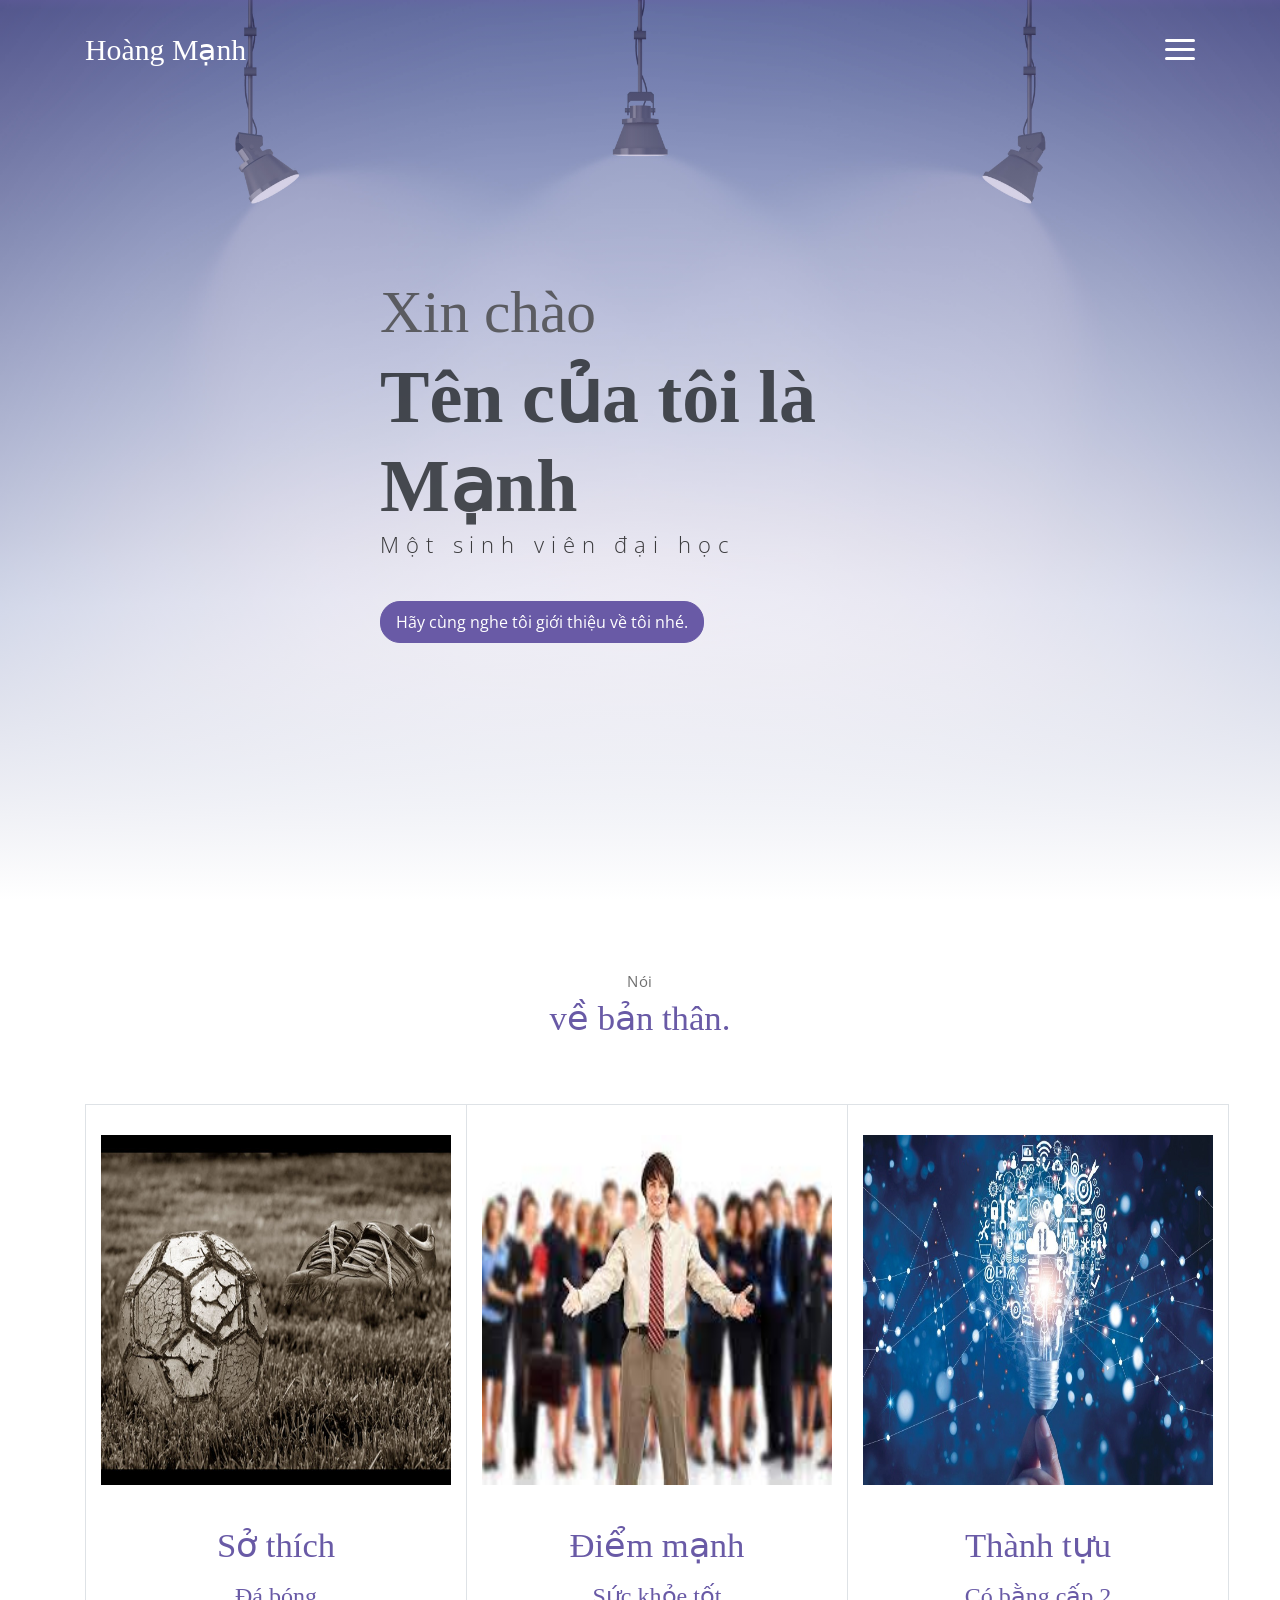
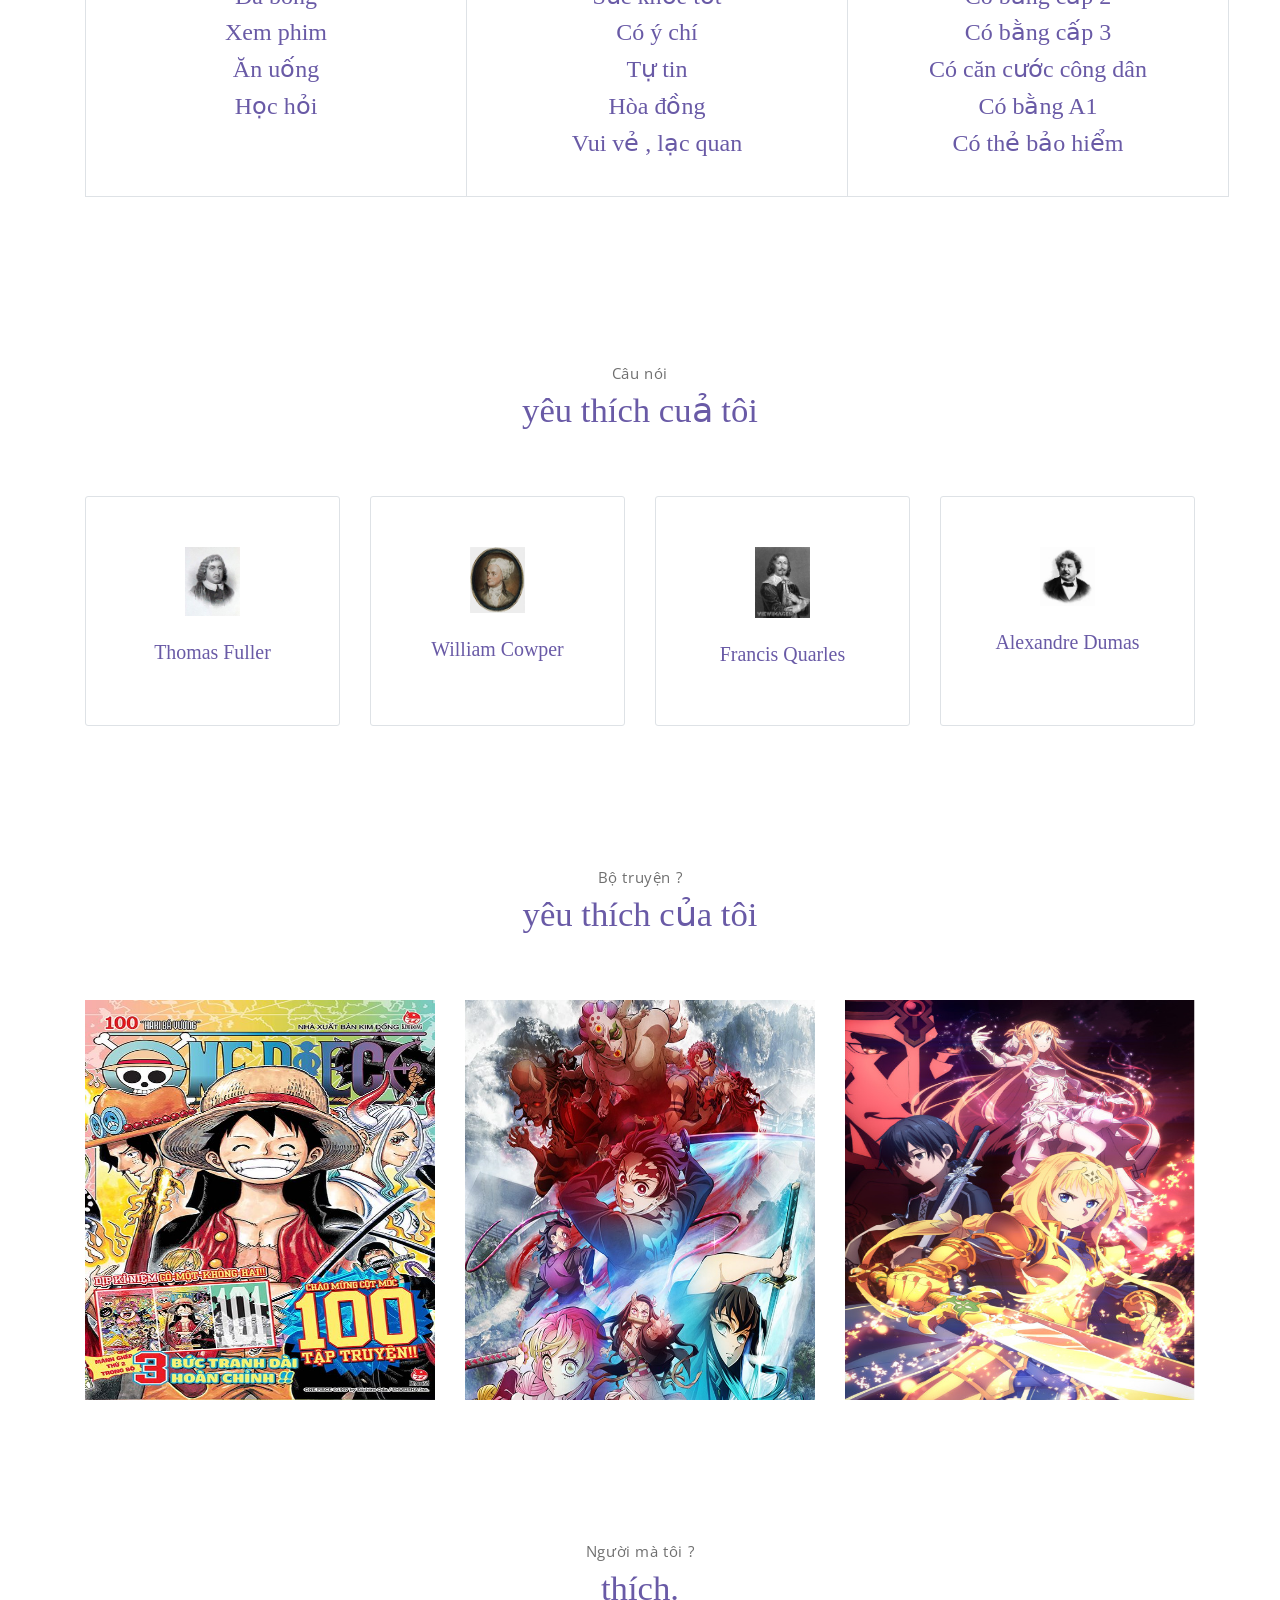
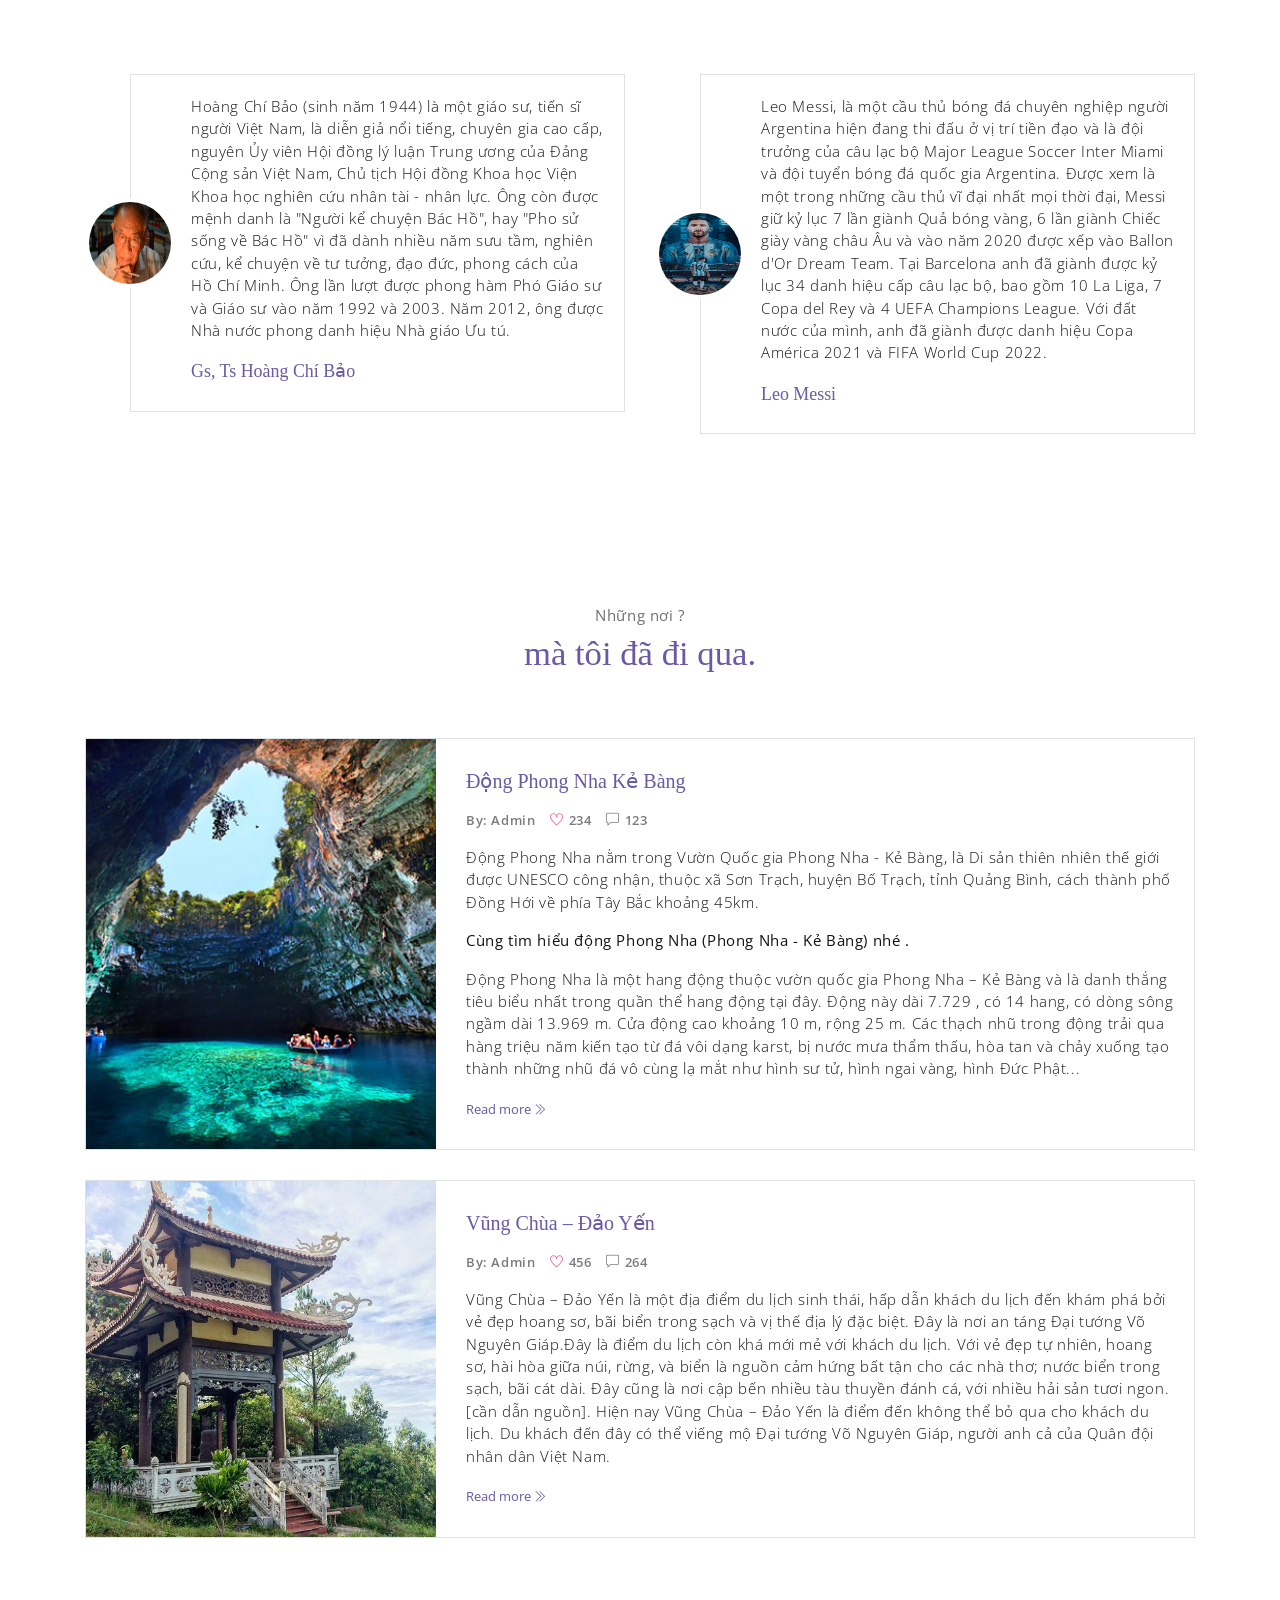
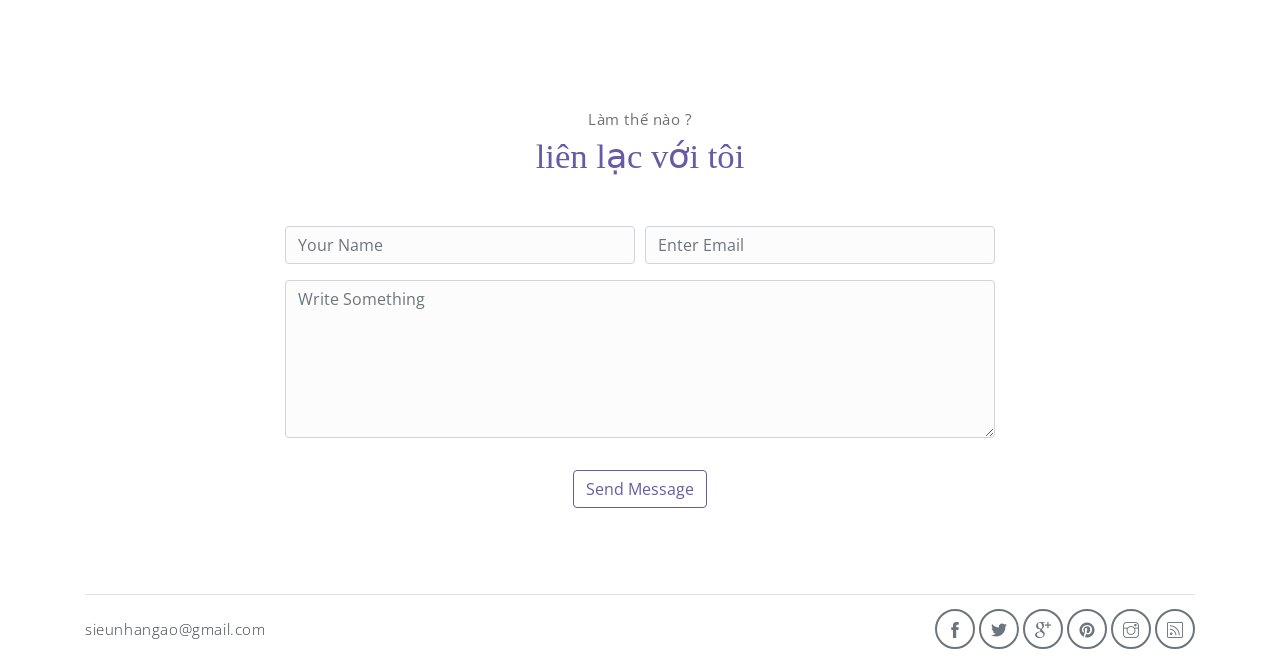
==== index.html @ 921abd84 "Add files via upload" ====
<!DOCTYPE html>
<html lang="en">

<head>
    <meta charset="utf-8">
    <meta name="viewport" content="width=device-width, initial-scale=1, shrink-to-fit=no">
    <meta name="description" content="Start your development with Meyawo landing page.">
    <meta name="author" content="Devcrud">
    <title>HoangLeNguyenManh</title>
    <!-- font icons -->
    <link rel="stylesheet" href="vendors/themify-icons/css/themify-icons.css">
    <!-- Bootstrap + Meyawo main styles -->
    <link rel="stylesheet" href="css/meyawo.css">
</head>

<body data-spy="scroll" data-target=".navbar" data-offset="40" id="home">
 
    <!-- Page Navbar -->
    <nav class="custom-navbar" data-spy="affix" data-offset-top="20">
        <div class="container">
            <a class="logo" href="#">Hoàng Mạnh</a>
            <ul class="nav">
                <li class="item">
                    <a class="link" href="#home">Home</a>
                </li>

                <li class="item">
                    <a class="link" href="#portfolio">Manga</a>
                </li>
                <li class="item">
                    <a class="link" href="#testmonial">Idol</a>
                </li>
                <li class="item">
                    <a class="link" href="#blog">Travel</a>
                </li>
                <li class="item">
                    <a class="link" href="#contact">Contact</a>
                </li>
                <li class="item ml-md-3">
                <a href="about.html" class="btn btn-primary">About</a>
            </li>
            </ul>
            <a href="javascript:void(0)" id="nav-toggle" class="hamburger hamburger--elastic">
                <div class="hamburger-box">
                    <div class="hamburger-inner"></div>
                </div>
            </a>
        </div>
    </nav><!-- End of Page Navbar -->

    <!-- page header -->
    <header id="home" class="header">
        <div class="overlay"></div>
        <div class="header-content container">
            <h1 class="header-title">
                <span class="up">Xin chào</span>
                <span class="down">Tên của tôi là Mạnh</span>
            </h1>
            <p class="header-subtitle">Một sinh viên đại học</p>

            <button class="btn btn-primary">Hãy cùng nghe tôi giới thiệu về tôi nhé.</button>
        </div>
    </header><!-- end of page header -->



    <!-- pricing section -->
    <section class="section" id="pricing">
        <div class="container text-center">
            <p class="section-subtitle">Nói</p>
            <h6 class="section-title mb-6">về bản thân.</h6>
            <!-- row -->
            <div class="pricing-wrapper">
                <div class="pricing-card">
                    <div class="pricing-card-header">
                        <img class="pricing-card-icon" src="imgs/football__by_candymax-1.jpg" alt="">
                    </div>
                    <div class="pricing-card-body">
                        <h6 class="pricing-card-title">Sở thích </h6>
                        <div class="pricing-card-list">

                            <h4> Đá bóng </h4>
                            <h4> Xem phim</h4>
                            <h4> Ăn uống </h4>
                            <h4> Học hỏi </h4>


                        </div>
                    </div>
                </div>
                <div class="pricing-card">
                    <div class="pricing-card-header">
                        <img class="pricing-card-icon" src="imgs/tu_tin.jpg" alt="">
                    </div>
                    <div class="pricing-card-body">

                        <div class="pricing-card-list">
                            <h6 class="pricing-card-title">Điểm mạnh</h6>
                            <h4>Sức khỏe tốt </h4>
                            <h4>Có ý chí</h4>
                            <h4> Tự tin </h4>
                            <h4>Hòa đồng</h4>
                            <h4> Vui vẻ , lạc quan</h4>
                        </div>
                    </div>
                </div>
                <div class="pricing-card">
                    <div class="pricing-card-header">
                        <img class="pricing-card-icon"
                            src="imgs/nhung-thanh-tuu-khoa-hoc-cong-nghe-noi-bat-nam-2020_3.jpg" alt="">
                    </div>
                    <div class="pricing-card-body">
                        <h6 class="pricing-card-title">Thành tựu</h6>
                        <div class="pricing-card-list">
                            <h4> Có bằng cấp 2 </h4>
                            <h4> Có bằng cấp 3 </h4>
                            <h4> Có căn cước công dân </h4>
                            <h4> Có bằng A1 </h4>
                            <h4> Có thẻ bảo hiểm </h4>
                        </div>
                    </div>
                </div>

            </div><!-- end of pricing wrapper -->
        </div> <!-- end of container -->
    </section><!-- end of pricing section -->


    <!-- service section -->
    <section class="section" id="service">
        <div class="container text-center">
            <p class="section-subtitle"> Câu nói </p>
            <h6 class="section-title mb-6">yêu thích cuả tôi</h6>
            <!-- row -->
            <div class="row">
                <div class="col-md-6 col-lg-3">
                    <div class="service-card">
                        <div class="body">
                            <img src="imgs/OIP.jpg" alt="" class="icon">
                            <h6 class="title">Thomas Fuller</h6>
                            <p class="subtitle">Đi nhiều khiến kẻ khôn càng khôn hơn, kẻ khờ càng khờ tệ hại.</p>
                        </div>
                    </div>
                </div>
                <div class="col-md-6 col-lg-3">
                    <div class="service-card">
                        <div class="body">
                            <img src="imgs/OIP (1).jpg" alt="" class="icon">
                            <h6 class="title">William Cowper</h6>
                            <p class="subtitle">Am hiểu tự hào vì mình biết quá nhiều; khôn ngoan nhún nhường rằng mình
                                chỉ biết đến thế.</p>
                        </div>
                    </div>
                </div>
                <div class="col-md-6 col-lg-3">
                    <div class="service-card">
                        <div class="body">
                            <img src="imgs/OIP (2).jpg" alt="" class="icon">
                            <h6 class="title"> Francis Quarles</h6>
                            <p class="subtitle">Nếu số phận chia cho bạn những quân bài xấu, hãy để sự khôn ngoan biến
                                bạn thành người chơi giỏi.</p>
                        </div>
                    </div>
                </div>
                <div class="col-md-6 col-lg-3">
                    <div class="service-card">
                        <div class="body">
                            <img src="imgs/OIP (3).jpg" alt="" class="icon">
                            <h6 class="title">Alexandre Dumas</h6>
                            <p class="subtitle">Tất cả sự khôn ngoan của con người được tập hợp lại trong hai từ; chờ
                                đợi và hy vọng.</p>
                        </div>
                    </div>
                </div>
            </div><!-- end of row -->
        </div>
    </section><!-- end of service section -->

    <!-- portfolio section -->
    <section class="section" id="portfolio">
        <div class="container text-center">
            <p class="section-subtitle">Bộ truyện ?</p>
            <h6 class="section-title mb-6">yêu thích của tôi</h6>
            <!-- row -->
            <div class="row">
                <div class="col-md-4">
                    <a href="#" class="portfolio-card">
                        <img src="imgs/one_piece.jpg" class="portfolio-card-img" alt="Mô tả hình ảnh" width="800"
                            height="300">
                        <span class="portfolio-card-overlay">
                            <span class="portfolio-card-caption">
                                <h4>ONE PIECE</h5>
                                    <p class="font-weight-normal">Nội dung: Câu chuyện kể về Monkey D. Luffy,
                                        <br>một chàng trai trẻ tuổi, được thần tượng thời thơ ấu của mình là Shanks "Tóc
                                        Đỏ" truyền cảm hứng trở thành một hải tặc, bắt đầu cuộc hành trình tại East Blue
                                        tìm kiếm kho báu danh giá và trở thành Vua Hải Tặc
                                    </p>
                            </span>
                        </span>
                    </a>
                </div>
                <div class="col-md-4">
                    <a href="#" class="portfolio-card">
                        <img class="portfolio-card-img" src="imgs/KNJ.jpeg" class="img-responsive rounded"
                            alt="Mô tả hình ảnh" width="800" height="300">
                        <span class="portfolio-card-overlay">
                            <span class="portfolio-card-caption">
                                <h4>KIMETSU NO YAIBA</h5>
                                    <p class="font-weight-normal">Nội dụng: ruyện kể về hành trình trở thành kiếm sĩ
                                        diệt quỷ của thiếu niên Kamado Tanjirō sau khi gia đình cậu bị quỷ sát hại và em
                                        gái Nezuko của cậu bị biến thành quỷ</p>
                            </span>
                        </span>
                    </a>
                </div>
                <div class="col-md-4">
                    <a href="#" class="portfolio-card">
                        <img class="portfolio-card-img" src="imgs/SAO2.jpg" class="img-responsive rounded"
                            alt="Mô tả hình ảnh" width="1200" height="300">
                        <span class="portfolio-card-overlay">
                            <span class="portfolio-card-caption">
                                <h4>SWORD ART ONLINE</h5>
                                    <p class="font-weight-normal">Nội dung: Câu chuyện kể về Kirito, một người chơi
                                        trình độ cao quyết tâm phá đảo game. Khi trò chơi đã bắt đầu được hai năm,
                                        Kirito kết bạn với một người chơi nữ tên là Asuna và cậu đã yêu cô say đắm. Sau
                                        khi Kirito phát hiện ra nhân dạng của Kayaba trong SAO, cậu đối đầu và đánh bại
                                        hắn trong một trận đấu tay đôi, giải thoát chính mình và các người chơi khác
                                        khỏi trò chơi.</p>
                            </span>
                        </span>
                    </a>
                </div>
            </div><!-- end of row -->
        </div><!-- end of container -->
    </section> <!-- end of portfolio section -->



    <!-- testimonial section -->
    <section class="section" id="testmonial">
        <div class="container text-center">
            <p class="section-subtitle">Người mà tôi ?</p>
            <h6 class="section-title mb-6">thích.</h6>

            <!-- row -->
            <div class="row">
                <div class="col-md-6">
                    <div class="testimonial-card">
                        <div class="testimonial-card-img-holder">
                            <img src="imgs/Gs_HoangChiBao.jpg" class="testimonial-card-img" alt="">
                        </div>
                        <div class="testimonial-card-body">
                            <p class="testimonial-card-subtitle">Hoàng Chí Bảo (sinh năm 1944) là một giáo sư, tiến sĩ
                                người Việt Nam, là diễn giả nổi tiếng, chuyên gia cao cấp, nguyên Ủy viên Hội đồng lý
                                luận Trung ương của Đảng Cộng sản Việt Nam, Chủ tịch Hội đồng Khoa học Viện Khoa học
                                nghiên cứu nhân tài - nhân lực. Ông còn được mệnh danh là "Người kể chuyện Bác Hồ", hay
                                "Pho sử sống về Bác Hồ" vì đã dành nhiều năm sưu tầm, nghiên cứu, kể chuyện về tư tưởng,
                                đạo đức, phong cách của Hồ Chí Minh. Ông lần lượt được phong hàm Phó Giáo sư và Giáo sư
                                vào năm 1992 và 2003. Năm 2012, ông được Nhà nước phong danh hiệu Nhà giáo Ưu tú.</p>
                            <h6 class="testimonial-card-title">Gs, Ts Hoàng Chí Bảo</h6>
                        </div>
                    </div>
                </div>
                <div class="col-md-6">
                    <div class="testimonial-card">
                        <div class="testimonial-card-img-holder">
                            <img src="imgs/Messi.jpg" class="testimonial-card-img" alt="">
                        </div>
                        <div class="testimonial-card-body">
                            <p class="testimonial-card-subtitle">Leo Messi, là một cầu thủ bóng đá chuyên nghiệp người
                                Argentina hiện đang thi đấu ở vị trí tiền đạo và là đội trưởng của câu lạc bộ Major
                                League Soccer Inter Miami và đội tuyển bóng đá quốc gia Argentina. Được xem là một trong
                                những cầu thủ vĩ đại nhất mọi thời đại, Messi giữ kỷ lục 7 lần giành Quả bóng vàng, 6
                                lần giành Chiếc giày vàng châu Âu và vào năm 2020 được xếp vào Ballon d'Or Dream Team.
                                Tại Barcelona anh đã giành được kỷ lục 34 danh hiệu cấp câu lạc bộ, bao gồm 10 La Liga,
                                7 Copa del Rey và 4 UEFA Champions League. Với đất nước của mình, anh đã giành được danh
                                hiệu Copa América 2021 và FIFA World Cup 2022.</p>
                            <h6 class="testimonial-card-title">Leo Messi</h6>
                        </div>
                    </div>
                </div>
            </div>
        </div> <!-- end of container -->
    </section> <!-- end of testimonial section -->

    <!-- blog section -->
    <section class="section" id="blog">
        <!-- container -->
        <div class="container text-center">
            <p class="section-subtitle">Những nơi ?</p>
            <h6 class="section-title mb-6">mà tôi đã đi qua.</h6>
            <!-- blog-wrapper -->
            <div class="blog-card">
                <div class="blog-card-header">
                    <img src="imgs/dongphongnha.jpg" class="blog-card-img" alt="">
                </div>
                <div class="blog-card-body">
                    <h5 class="blog-card-title">Động Phong Nha Kẻ Bàng</h6>

                        <p class="blog-card-caption">
                            <a href="#">By: Admin</a>
                            <a href="#"><i class="ti-heart text-danger"></i> 234</a>
                            <a href="#"><i class="ti-comment"></i> 123</a>
                        </p>
                        <p>Động Phong Nha nằm trong Vườn Quốc gia Phong Nha - Kẻ Bàng, là Di sản thiên nhiên thế giới
                            được UNESCO công nhận, thuộc xã Sơn Trạch, huyện Bố Trạch, tỉnh Quảng Bình, cách thành phố
                            Đồng Hới về phía Tây Bắc khoảng 45km.

                        <p><b>Cùng tìm hiểu động Phong Nha (Phong Nha - Kẻ Bàng) nhé .</b>
                        </p>

                        <p>Động Phong Nha là một hang động thuộc vườn quốc gia Phong Nha – Kẻ Bàng và là danh thắng tiêu
                            biểu nhất trong quần thể hang động tại đây. Động này dài 7.729 , có 14 hang, có dòng sông
                            ngầm dài 13.969 m. Cửa động cao khoảng 10 m, rộng 25 m. Các thạch nhũ trong động trải qua
                            hàng triệu năm kiến tạo từ đá vôi dạng karst, bị nước mưa thẩm thấu, hòa tan và chảy xuống
                            tạo thành những nhũ đá vô cùng lạ mắt như hình sư tử, hình ngai vàng, hình Đức Phật...</p>
                        </p>

                        <a href="#" class="blog-card-link">Read more <i class="ti-angle-double-right"></i></a>
                </div>
            </div><!-- end of blog wrapper -->

            <!-- blog-wrapper -->
            <div class="blog-card">
                <div class="blog-card-header">
                    <img src="imgs/vung-chua-dao-yen--_1629711932.jpg" class="blog-card-img" alt="">
                </div>
                <div class="blog-card-body">
                    <h5 class="blog-card-title">Vũng Chùa – Đảo Yến</h6>

                        <p class="blog-card-caption">
                            <a href="#">By: Admin</a>
                            <a href="#"><i class="ti-heart text-danger"></i> 456</a>
                            <a href="#"><i class="ti-comment"></i> 264</a>
                        </p>

                        <p>Vũng Chùa – Đảo Yến là một địa điểm du lịch sinh thái, hấp dẫn khách du lịch đến khám phá bởi
                            vẻ đẹp hoang sơ, bãi biển trong sạch và vị thế địa lý đặc biệt. Đây là nơi an táng Đại tướng
                            Võ Nguyên Giáp.Đây là điểm du lịch còn khá mới mẻ với khách du lịch. Với vẻ đẹp tự nhiên,
                            hoang sơ, hài hòa giữa núi, rừng, và biển là nguồn cảm hứng bất tận cho các nhà thơ; nước
                            biển trong sạch, bãi cát dài. Đây cũng là nơi cập bến nhiều tàu thuyền đánh cá, với nhiều
                            hải sản tươi ngon.[cần dẫn nguồn]. Hiện nay Vũng Chùa – Đảo Yến là điểm đến không thể bỏ qua
                            cho khách du lịch. Du khách đến đây có thể viếng mộ Đại tướng Võ Nguyên Giáp, người anh cả
                            của Quân đội nhân dân Việt Nam.</p>

                        <a href="#" class="blog-card-link">Read more <i class="ti-angle-double-right"></i></a>
                </div>
            </div><!-- end of blog wrapper -->

        </div><!-- end of container -->
    </section><!-- end of blog section -->

    <!-- contact section -->
    <section class="section" id="contact">
        <div class="container text-center">
            <p class="section-subtitle">Làm thế nào ?</p>
            <h6 class="section-title mb-5">liên lạc với tôi</h6>
            <!-- contact form -->
            <form action="" class="contact-form col-md-10 col-lg-8 m-auto">
                <div class="form-row">
                    <div class="form-group col-sm-6">
                        <input type="text" size="50" class="form-control" placeholder="Your Name" required>
                    </div>
                    <div class="form-group col-sm-6">
                        <input type="email" class="form-control" placeholder="Enter Email" requried>
                    </div>
                    <div class="form-group col-sm-12">
                        <textarea name="comment" id="comment" rows="6" class="form-control"
                            placeholder="Write Something"></textarea>
                    </div>
                    <div class="form-group col-sm-12 mt-3">
                        <input type="submit" value="Send Message" class="btn btn-outline-primary rounded">
                    </div>
                </div>
            </form><!-- end of contact form -->
        </div><!-- end of container -->
    </section><!-- end of contact section -->

    <!-- footer -->
    <div class="container">
        <footer class="footer">
            <p class="mb-0">sieunhangao@gmail.com</a>
            </p>
            <div class="social-links text-right m-auto ml-sm-auto">
                <a href="javascript:void(0)" class="link"><i class="ti-facebook"></i></a>
                <a href="javascript:void(0)" class="link"><i class="ti-twitter-alt"></i></a>
                <a href="javascript:void(0)" class="link"><i class="ti-google"></i></a>
                <a href="javascript:void(0)" class="link"><i class="ti-pinterest-alt"></i></a>
                <a href="javascript:void(0)" class="link"><i class="ti-instagram"></i></a>
                <a href="javascript:void(0)" class="link"><i class="ti-rss"></i></a>
            </div>
        </footer>
    </div> <!-- end of page footer -->

    <!-- core  -->
    <script src="vendors/jquery/jquery-3.4.1.js"></script>
    <script src="assets/vendors/bootstrap/bootstrap.bundle.js"></script>

    <!-- bootstrap 3 affix -->
    <script src="vendors/bootstrap/bootstrap.affix.js"></script>

    <!-- Meyawo js -->
    <script src="js/meyawo.js"></script>

</body>

</html>
---- vendors/themify-icons/css/themify-icons.css ----
@font-face {
	font-family: 'themify';
	src:url("../fonts/themify.eot?-fvbane");
	src:url("../fonts/themify.eot?#iefix-fvbane") format("embedded-opentype"),
		url("../fonts/themify.woff?-fvbane") format("woff"),
		url("../fonts/themify.ttf?-fvbane") format("truetype"),
		url("../fonts/themify.svg?-fvbane#themify") format("svg");
	font-weight: normal;
	font-style: normal;
}

[class^="ti-"], [class*=" ti-"] {
	font-family: 'themify';
	speak: none;
	font-style: normal;
	font-weight: normal;
	font-variant: normal;
	text-transform: none;
	line-height: 1;

	/* Better Font Rendering =========== */
	-webkit-font-smoothing: antialiased;
	-moz-osx-font-smoothing: grayscale;
}

.ti-wand:before {
	content: "\e600";
}
.ti-volume:before {
	content: "\e601";
}
.ti-user:before {
	content: "\e602";
}
.ti-unlock:before {
	content: "\e603";
}
.ti-unlink:before {
	content: "\e604";
}
.ti-trash:before {
	content: "\e605";
}
.ti-thought:before {
	content: "\e606";
}
.ti-target:before {
	content: "\e607";
}
.ti-tag:before {
	content: "\e608";
}
.ti-tablet:before {
	content: "\e609";
}
.ti-star:before {
	content: "\e60a";
}
.ti-spray:before {
	content: "\e60b";
}
.ti-signal:before {
	content: "\e60c";
}
.ti-shopping-cart:before {
	content: "\e60d";
}
.ti-shopping-cart-full:before {
	content: "\e60e";
}
.ti-settings:before {
	content: "\e60f";
}
.ti-search:before {
	content: "\e610";
}
.ti-zoom-in:before {
	content: "\e611";
}
.ti-zoom-out:before {
	content: "\e612";
}
.ti-cut:before {
	content: "\e613";
}
.ti-ruler:before {
	content: "\e614";
}
.ti-ruler-pencil:before {
	content: "\e615";
}
.ti-ruler-alt:before {
	content: "\e616";
}
.ti-bookmark:before {
	content: "\e617";
}
.ti-bookmark-alt:before {
	content: "\e618";
}
.ti-reload:before {
	content: "\e619";
}
.ti-plus:before {
	content: "\e61a";
}
.ti-pin:before {
	content: "\e61b";
}
.ti-pencil:before {
	content: "\e61c";
}
.ti-pencil-alt:before {
	content: "\e61d";
}
.ti-paint-roller:before {
	content: "\e61e";
}
.ti-paint-bucket:before {
	content: "\e61f";
}
.ti-na:before {
	content: "\e620";
}
.ti-mobile:before {
	content: "\e621";
}
.ti-minus:before {
	content: "\e622";
}
.ti-medall:before {
	content: "\e623";
}
.ti-medall-alt:before {
	content: "\e624";
}
.ti-marker:before {
	content: "\e625";
}
.ti-marker-alt:before {
	content: "\e626";
}
.ti-arrow-up:before {
	content: "\e627";
}
.ti-arrow-right:before {
	content: "\e628";
}
.ti-arrow-left:before {
	content: "\e629";
}
.ti-arrow-down:before {
	content: "\e62a";
}
.ti-lock:before {
	content: "\e62b";
}
.ti-location-arrow:before {
	content: "\e62c";
}
.ti-link:before {
	content: "\e62d";
}
.ti-layout:before {
	content: "\e62e";
}
.ti-layers:before {
	content: "\e62f";
}
.ti-layers-alt:before {
	content: "\e630";
}
.ti-key:before {
	content: "\e631";
}
.ti-import:before {
	content: "\e632";
}
.ti-image:before {
	content: "\e633";
}
.ti-heart:before {
	content: "\e634";
}
.ti-heart-broken:before {
	content: "\e635";
}
.ti-hand-stop:before {
	content: "\e636";
}
.ti-hand-open:before {
	content: "\e637";
}
.ti-hand-drag:before {
	content: "\e638";
}
.ti-folder:before {
	content: "\e639";
}
.ti-flag:before {
	content: "\e63a";
}
.ti-flag-alt:before {
	content: "\e63b";
}
.ti-flag-alt-2:before {
	content: "\e63c";
}
.ti-eye:before {
	content: "\e63d";
}
.ti-export:before {
	content: "\e63e";
}
.ti-exchange-vertical:before {
	content: "\e63f";
}
.ti-desktop:before {
	content: "\e640";
}
.ti-cup:before {
	content: "\e641";
}
.ti-crown:before {
	content: "\e642";
}
.ti-comments:before {
	content: "\e643";
}
.ti-comment:before {
	content: "\e644";
}
.ti-comment-alt:before {
	content: "\e645";
}
.ti-close:before {
	content: "\e646";
}
.ti-clip:before {
	content: "\e647";
}
.ti-angle-up:before {
	content: "\e648";
}
.ti-angle-right:before {
	content: "\e649";
}
.ti-angle-left:before {
	content: "\e64a";
}
.ti-angle-down:before {
	content: "\e64b";
}
.ti-check:before {
	content: "\e64c";
}
.ti-check-box:before {
	content: "\e64d";
}
.ti-camera:before {
	content: "\e64e";
}
.ti-announcement:before {
	content: "\e64f";
}
.ti-brush:before {
	content: "\e650";
}
.ti-briefcase:before {
	content: "\e651";
}
.ti-bolt:before {
	content: "\e652";
}
.ti-bolt-alt:before {
	content: "\e653";
}
.ti-blackboard:before {
	content: "\e654";
}
.ti-bag:before {
	content: "\e655";
}
.ti-move:before {
	content: "\e656";
}
.ti-arrows-vertical:before {
	content: "\e657";
}
.ti-arrows-horizontal:before {
	content: "\e658";
}
.ti-fullscreen:before {
	content: "\e659";
}
.ti-arrow-top-right:before {
	content: "\e65a";
}
.ti-arrow-top-left:before {
	content: "\e65b";
}
.ti-arrow-circle-up:before {
	content: "\e65c";
}
.ti-arrow-circle-right:before {
	content: "\e65d";
}
.ti-arrow-circle-left:before {
	content: "\e65e";
}
.ti-arrow-circle-down:before {
	content: "\e65f";
}
.ti-angle-double-up:before {
	content: "\e660";
}
.ti-angle-double-right:before {
	content: "\e661";
}
.ti-angle-double-left:before {
	content: "\e662";
}
.ti-angle-double-down:before {
	content: "\e663";
}
.ti-zip:before {
	content: "\e664";
}
.ti-world:before {
	content: "\e665";
}
.ti-wheelchair:before {
	content: "\e666";
}
.ti-view-list:before {
	content: "\e667";
}
.ti-view-list-alt:before {
	content: "\e668";
}
.ti-view-grid:before {
	content: "\e669";
}
.ti-uppercase:before {
	content: "\e66a";
}
.ti-upload:before {
	content: "\e66b";
}
.ti-underline:before {
	content: "\e66c";
}
.ti-truck:before {
	content: "\e66d";
}
.ti-timer:before {
	content: "\e66e";
}
.ti-ticket:before {
	content: "\e66f";
}
.ti-thumb-up:before {
	content: "\e670";
}
.ti-thumb-down:before {
	content: "\e671";
}
.ti-text:before {
	content: "\e672";
}
.ti-stats-up:before {
	content: "\e673";
}
.ti-stats-down:before {
	content: "\e674";
}
.ti-split-v:before {
	content: "\e675";
}
.ti-split-h:before {
	content: "\e676";
}
.ti-smallcap:before {
	content: "\e677";
}
.ti-shine:before {
	content: "\e678";
}
.ti-shift-right:before {
	content: "\e679";
}
.ti-shift-left:before {
	content: "\e67a";
}
.ti-shield:before {
	content: "\e67b";
}
.ti-notepad:before {
	content: "\e67c";
}
.ti-server:before {
	content: "\e67d";
}
.ti-quote-right:before {
	content: "\e67e";
}
.ti-quote-left:before {
	content: "\e67f";
}
.ti-pulse:before {
	content: "\e680";
}
.ti-printer:before {
	content: "\e681";
}
.ti-power-off:before {
	content: "\e682";
}
.ti-plug:before {
	content: "\e683";
}
.ti-pie-chart:before {
	content: "\e684";
}
.ti-paragraph:before {
	content: "\e685";
}
.ti-panel:before {
	content: "\e686";
}
.ti-package:before {
	content: "\e687";
}
.ti-music:before {
	content: "\e688";
}
.ti-music-alt:before {
	content: "\e689";
}
.ti-mouse:before {
	content: "\e68a";
}
.ti-mouse-alt:before {
	content: "\e68b";
}
.ti-money:before {
	content: "\e68c";
}
.ti-microphone:before {
	content: "\e68d";
}
.ti-menu:before {
	content: "\e68e";
}
.ti-menu-alt:before {
	content: "\e68f";
}
.ti-map:before {
	content: "\e690";
}
.ti-map-alt:before {
	content: "\e691";
}
.ti-loop:before {
	content: "\e692";
}
.ti-location-pin:before {
	content: "\e693";
}
.ti-list:before {
	content: "\e694";
}
.ti-light-bulb:before {
	content: "\e695";
}
.ti-Italic:before {
	content: "\e696";
}
.ti-info:before {
	content: "\e697";
}
.ti-infinite:before {
	content: "\e698";
}
.ti-id-badge:before {
	content: "\e699";
}
.ti-hummer:before {
	content: "\e69a";
}
.ti-home:before {
	content: "\e69b";
}
.ti-help:before {
	content: "\e69c";
}
.ti-headphone:before {
	content: "\e69d";
}
.ti-harddrives:before {
	content: "\e69e";
}
.ti-harddrive:before {
	content: "\e69f";
}
.ti-gift:before {
	content: "\e6a0";
}
.ti-game:before {
	content: "\e6a1";
}
.ti-filter:before {
	content: "\e6a2";
}
.ti-files:before {
	content: "\e6a3";
}
.ti-file:before {
	content: "\e6a4";
}
.ti-eraser:before {
	content: "\e6a5";
}
.ti-envelope:before {
	content: "\e6a6";
}
.ti-download:before {
	content: "\e6a7";
}
.ti-direction:before {
	content: "\e6a8";
}
.ti-direction-alt:before {
	content: "\e6a9";
}
.ti-dashboard:before {
	content: "\e6aa";
}
.ti-control-stop:before {
	content: "\e6ab";
}
.ti-control-shuffle:before {
	content: "\e6ac";
}
.ti-control-play:before {
	content: "\e6ad";
}
.ti-control-pause:before {
	content: "\e6ae";
}
.ti-control-forward:before {
	content: "\e6af";
}
.ti-control-backward:before {
	content: "\e6b0";
}
.ti-cloud:before {
	content: "\e6b1";
}
.ti-cloud-up:before {
	content: "\e6b2";
}
.ti-cloud-down:before {
	content: "\e6b3";
}
.ti-clipboard:before {
	content: "\e6b4";
}
.ti-car:before {
	content: "\e6b5";
}
.ti-calendar:before {
	content: "\e6b6";
}
.ti-book:before {
	content: "\e6b7";
}
.ti-bell:before {
	content: "\e6b8";
}
.ti-basketball:before {
	content: "\e6b9";
}
.ti-bar-chart:before {
	content: "\e6ba";
}
.ti-bar-chart-alt:before {
	content: "\e6bb";
}
.ti-back-right:before {
	content: "\e6bc";
}
.ti-back-left:before {
	content: "\e6bd";
}
.ti-arrows-corner:before {
	content: "\e6be";
}
.ti-archive:before {
	content: "\e6bf";
}
.ti-anchor:before {
	content: "\e6c0";
}
.ti-align-right:before {
	content: "\e6c1";
}
.ti-align-left:before {
	content: "\e6c2";
}
.ti-align-justify:before {
	content: "\e6c3";
}
.ti-align-center:before {
	content: "\e6c4";
}
.ti-alert:before {
	content: "\e6c5";
}
.ti-alarm-clock:before {
	content: "\e6c6";
}
.ti-agenda:before {
	content: "\e6c7";
}
.ti-write:before {
	content: "\e6c8";
}
.ti-window:before {
	content: "\e6c9";
}
.ti-widgetized:before {
	content: "\e6ca";
}
.ti-widget:before {
	content: "\e6cb";
}
.ti-widget-alt:before {
	content: "\e6cc";
}
.ti-wallet:before {
	content: "\e6cd";
}
.ti-video-clapper:before {
	content: "\e6ce";
}
.ti-video-camera:before {
	content: "\e6cf";
}
.ti-vector:before {
	content: "\e6d0";
}
.ti-themify-logo:before {
	content: "\e6d1";
}
.ti-themify-favicon:before {
	content: "\e6d2";
}
.ti-themify-favicon-alt:before {
	content: "\e6d3";
}
.ti-support:before {
	content: "\e6d4";
}
.ti-stamp:before {
	content: "\e6d5";
}
.ti-split-v-alt:before {
	content: "\e6d6";
}
.ti-slice:before {
	content: "\e6d7";
}
.ti-shortcode:before {
	content: "\e6d8";
}
.ti-shift-right-alt:before {
	content: "\e6d9";
}
.ti-shift-left-alt:before {
	content: "\e6da";
}
.ti-ruler-alt-2:before {
	content: "\e6db";
}
.ti-receipt:before {
	content: "\e6dc";
}
.ti-pin2:before {
	content: "\e6dd";
}
.ti-pin-alt:before {
	content: "\e6de";
}
.ti-pencil-alt2:before {
	content: "\e6df";
}
.ti-palette:before {
	content: "\e6e0";
}
.ti-more:before {
	content: "\e6e1";
}
.ti-more-alt:before {
	content: "\e6e2";
}
.ti-microphone-alt:before {
	content: "\e6e3";
}
.ti-magnet:before {
	content: "\e6e4";
}
.ti-line-double:before {
	content: "\e6e5";
}
.ti-line-dotted:before {
	content: "\e6e6";
}
.ti-line-dashed:before {
	content: "\e6e7";
}
.ti-layout-width-full:before {
	content: "\e6e8";
}
.ti-layout-width-default:before {
	content: "\e6e9";
}
.ti-layout-width-default-alt:before {
	content: "\e6ea";
}
.ti-layout-tab:before {
	content: "\e6eb";
}
.ti-layout-tab-window:before {
	content: "\e6ec";
}
.ti-layout-tab-v:before {
	content: "\e6ed";
}
.ti-layout-tab-min:before {
	content: "\e6ee";
}
.ti-layout-slider:before {
	content: "\e6ef";
}
.ti-layout-slider-alt:before {
	content: "\e6f0";
}
.ti-layout-sidebar-right:before {
	content: "\e6f1";
}
.ti-layout-sidebar-none:before {
	content: "\e6f2";
}
.ti-layout-sidebar-left:before {
	content: "\e6f3";
}
.ti-layout-placeholder:before {
	content: "\e6f4";
}
.ti-layout-menu:before {
	content: "\e6f5";
}
.ti-layout-menu-v:before {
	content: "\e6f6";
}
.ti-layout-menu-separated:before {
	content: "\e6f7";
}
.ti-layout-menu-full:before {
	content: "\e6f8";
}
.ti-layout-media-right-alt:before {
	content: "\e6f9";
}
.ti-layout-media-right:before {
	content: "\e6fa";
}
.ti-layout-media-overlay:before {
	content: "\e6fb";
}
.ti-layout-media-overlay-alt:before {
	content: "\e6fc";
}
.ti-layout-media-overlay-alt-2:before {
	content: "\e6fd";
}
.ti-layout-media-left-alt:before {
	content: "\e6fe";
}
.ti-layout-media-left:before {
	content: "\e6ff";
}
.ti-layout-media-center-alt:before {
	content: "\e700";
}
.ti-layout-media-center:before {
	content: "\e701";
}
.ti-layout-list-thumb:before {
	content: "\e702";
}
.ti-layout-list-thumb-alt:before {
	content: "\e703";
}
.ti-layout-list-post:before {
	content: "\e704";
}
.ti-layout-list-large-image:before {
	content: "\e705";
}
.ti-layout-line-solid:before {
	content: "\e706";
}
.ti-layout-grid4:before {
	content: "\e707";
}
.ti-layout-grid3:before {
	content: "\e708";
}
.ti-layout-grid2:before {
	content: "\e709";
}
.ti-layout-grid2-thumb:before {
	content: "\e70a";
}
.ti-layout-cta-right:before {
	content: "\e70b";
}
.ti-layout-cta-left:before {
	content: "\e70c";
}
.ti-layout-cta-center:before {
	content: "\e70d";
}
.ti-layout-cta-btn-right:before {
	content: "\e70e";
}
.ti-layout-cta-btn-left:before {
	content: "\e70f";
}
.ti-layout-column4:before {
	content: "\e710";
}
.ti-layout-column3:before {
	content: "\e711";
}
.ti-layout-column2:before {
	content: "\e712";
}
.ti-layout-accordion-separated:before {
	content: "\e713";
}
.ti-layout-accordion-merged:before {
	content: "\e714";
}
.ti-layout-accordion-list:before {
	content: "\e715";
}
.ti-ink-pen:before {
	content: "\e716";
}
.ti-info-alt:before {
	content: "\e717";
}
.ti-help-alt:before {
	content: "\e718";
}
.ti-headphone-alt:before {
	content: "\e719";
}
.ti-hand-point-up:before {
	content: "\e71a";
}
.ti-hand-point-right:before {
	content: "\e71b";
}
.ti-hand-point-left:before {
	content: "\e71c";
}
.ti-hand-point-down:before {
	content: "\e71d";
}
.ti-gallery:before {
	content: "\e71e";
}
.ti-face-smile:before {
	content: "\e71f";
}
.ti-face-sad:before {
	content: "\e720";
}
.ti-credit-card:before {
	content: "\e721";
}
.ti-control-skip-forward:before {
	content: "\e722";
}
.ti-control-skip-backward:before {
	content: "\e723";
}
.ti-control-record:before {
	content: "\e724";
}
.ti-control-eject:before {
	content: "\e725";
}
.ti-comments-smiley:before {
	content: "\e726";
}
.ti-brush-alt:before {
	content: "\e727";
}
.ti-youtube:before {
	content: "\e728";
}
.ti-vimeo:before {
	content: "\e729";
}
.ti-twitter:before {
	content: "\e72a";
}
.ti-time:before {
	content: "\e72b";
}
.ti-tumblr:before {
	content: "\e72c";
}
.ti-skype:before {
	content: "\e72d";
}
.ti-share:before {
	content: "\e72e";
}
.ti-share-alt:before {
	content: "\e72f";
}
.ti-rocket:before {
	content: "\e730";
}
.ti-pinterest:before {
	content: "\e731";
}
.ti-new-window:before {
	content: "\e732";
}
.ti-microsoft:before {
	content: "\e733";
}
.ti-list-ol:before {
	content: "\e734";
}
.ti-linkedin:before {
	content: "\e735";
}
.ti-layout-sidebar-2:before {
	content: "\e736";
}
.ti-layout-grid4-alt:before {
	content: "\e737";
}
.ti-layout-grid3-alt:before {
	content: "\e738";
}
.ti-layout-grid2-alt:before {
	content: "\e739";
}
.ti-layout-column4-alt:before {
	content: "\e73a";
}
.ti-layout-column3-alt:before {
	content: "\e73b";
}
.ti-layout-column2-alt:before {
	content: "\e73c";
}
.ti-instagram:before {
	content: "\e73d";
}
.ti-google:before {
	content: "\e73e";
}
.ti-github:before {
	content: "\e73f";
}
.ti-flickr:before {
	content: "\e740";
}
.ti-facebook:before {
	content: "\e741";
}
.ti-dropbox:before {
	content: "\e742";
}
.ti-dribbble:before {
	content: "\e743";
}
.ti-apple:before {
	content: "\e744";
}
.ti-android:before {
	content: "\e745";
}
.ti-save:before {
	content: "\e746";
}
.ti-save-alt:before {
	content: "\e747";
}
.ti-yahoo:before {
	content: "\e748";
}
.ti-wordpress:before {
	content: "\e749";
}
.ti-vimeo-alt:before {
	content: "\e74a";
}
.ti-twitter-alt:before {
	content: "\e74b";
}
.ti-tumblr-alt:before {
	content: "\e74c";
}
.ti-trello:before {
	content: "\e74d";
}
.ti-stack-overflow:before {
	content: "\e74e";
}
.ti-soundcloud:before {
	content: "\e74f";
}
.ti-sharethis:before {
	content: "\e750";
}
.ti-sharethis-alt:before {
	content: "\e751";
}
.ti-reddit:before {
	content: "\e752";
}
.ti-pinterest-alt:before {
	content: "\e753";
}
.ti-microsoft-alt:before {
	content: "\e754";
}
.ti-linux:before {
	content: "\e755";
}
.ti-jsfiddle:before {
	content: "\e756";
}
.ti-joomla:before {
	content: "\e757";
}
.ti-html5:before {
	content: "\e758";
}
.ti-flickr-alt:before {
	content: "\e759";
}
.ti-email:before {
	content: "\e75a";
}
.ti-drupal:before {
	content: "\e75b";
}
.ti-dropbox-alt:before {
	content: "\e75c";
}
.ti-css3:before {
	content: "\e75d";
}
.ti-rss:before {
	content: "\e75e";
}
.ti-rss-alt:before {
	content: "\e75f";
}
---- css/meyawo.css ----
@charset "UTF-8";
/*!
=========================================================
* Meyawo Landing page
=========================================================

* Copyright: 2019 DevCRUD (https://devcrud.com)
* Licensed: (https://devcrud.com/licenses)
* Coded by www.devcrud.com

=========================================================

* The above copyright notice and this permission notice shall be included in all copies or substantial portions of the Software.
*/
@import url("https://fonts.googleapis.com/css?family=Baloo+Paaji|Open+Sans:300,300i,400,400i,600,600i,700,700i");

:root {
  --blue: #1e549f;
  --indigo: #695aa6;
  --purple: #6f42c1;
  --pink: #e83e8c;
  --red: #ec185d;
  --orange: #ff6d02;
  --yellow: #ffc107;
  --green: #1bb74f;
  --teal: #20c997;
  --cyan: #17a2b8;
  --white: #fff;
  --gray: #6c757d;
  --gray-dark: #393e46;
  --primary: #695aa6;
  --secondary: #393e46;
  --success: #1bb74f;
  --info: #17a2b8;
  --warning: #ff6d02;
  --danger: #ec185d;
  --light: #f8f9fa;
  --dark: #212529;
  --breakpoint-xs: 0;
  --breakpoint-sm: 576px;
  --breakpoint-md: 768px;
  --breakpoint-lg: 992px;
  --breakpoint-xl: 1200px;
  --font-family-sans-serif: "Open Sans", sans-serif;
  --font-family-monospace: SFMono-Regular, Menlo, Monaco, Consolas, "Liberation Mono", "Courier New", monospace;
}

*,
*::before,
*::after {
  box-sizing: border-box;
}

html {
  font-family: sans-serif;
  line-height: 1.15;
  -webkit-text-size-adjust: 100%;
  -webkit-tap-highlight-color: rgba(0, 0, 0, 0);
}

article,
aside,
figcaption,
figure,
footer,
header,
hgroup,
main,
nav,
section {
  display: block;
}

body {
  margin: 0;
  font-family: "Open Sans", sans-serif;
  font-size: 1rem;
  font-weight: 400;
  line-height: 1.5;
  color: #212529;
  text-align: left;
  background-color: #fff;
}

[tabindex="-1"]:focus {
  outline: 0 !important;
}

hr {
  box-sizing: content-box;
  height: 0;
  overflow: visible;
}

h1,
h2,
h3,
h4,
h5,
h6 {
  margin-top: 0;
  margin-bottom: 0.5rem;
}

p {
  margin-top: 0;
  margin-bottom: 1rem;
}

abbr[title],
abbr[data-original-title] {
  text-decoration: underline;
  -webkit-text-decoration: underline dotted;
  text-decoration: underline dotted;
  cursor: help;
  border-bottom: 0;
  -webkit-text-decoration-skip-ink: none;
  text-decoration-skip-ink: none;
}

address {
  margin-bottom: 1rem;
  font-style: normal;
  line-height: inherit;
}

ol,
ul,
dl {
  margin-top: 0;
  margin-bottom: 1rem;
}

ol ol,
ul ul,
ol ul,
ul ol {
  margin-bottom: 0;
}

dt {
  font-weight: 700;
}

dd {
  margin-bottom: .5rem;
  margin-left: 0;
}

blockquote {
  margin: 0 0 1rem;
}

b,
strong {
  font-weight: bolder;
}

small {
  font-size: 80%;
}

sub,
sup {
  position: relative;
  font-size: 75%;
  line-height: 0;
  vertical-align: baseline;
}

sub {
  bottom: -.25em;
}

sup {
  top: -.5em;
}

a {
  color: #695aa6;
  text-decoration: none;
  background-color: transparent;
}

a:hover {
  color: #493f75;
  text-decoration: none;
}

a:not([href]):not([tabindex]) {
  color: inherit;
  text-decoration: none;
}

a:not([href]):not([tabindex]):hover,
a:not([href]):not([tabindex]):focus {
  color: inherit;
  text-decoration: none;
}

a:not([href]):not([tabindex]):focus {
  outline: 0;
}

pre,
code,
kbd,
samp {
  font-family: SFMono-Regular, Menlo, Monaco, Consolas, "Liberation Mono", "Courier New", monospace;
  font-size: 1em;
}

pre {
  margin-top: 0;
  margin-bottom: 1rem;
  overflow: auto;
}

figure {
  margin: 0 0 1rem;
}

img {
  vertical-align: middle;
  border-style: none;
}

svg {
  overflow: hidden;
  vertical-align: middle;
}

table {
  border-collapse: collapse;
}

caption {
  padding-top: 0.75rem;
  padding-bottom: 0.75rem;
  color: #6c757d;
  text-align: left;
  caption-side: bottom;
}

th {
  text-align: inherit;
}

label {
  display: inline-block;
  margin-bottom: 0.5rem;
}

button {
  border-radius: 0;
}

button:focus {
  outline: 1px dotted;
  outline: 5px auto -webkit-focus-ring-color;
}

input,
button,
select,
optgroup,
textarea {
  margin: 0;
  font-family: inherit;
  font-size: inherit;
  line-height: inherit;
}

button,
input {
  overflow: visible;
}

button,
select {
  text-transform: none;
}

select {
  word-wrap: normal;
}

button,
[type="button"],
[type="reset"],
[type="submit"] {
  -webkit-appearance: button;
}

button:not(:disabled),
[type="button"]:not(:disabled),
[type="reset"]:not(:disabled),
[type="submit"]:not(:disabled) {
  cursor: pointer;
}

button::-moz-focus-inner,
[type="button"]::-moz-focus-inner,
[type="reset"]::-moz-focus-inner,
[type="submit"]::-moz-focus-inner {
  padding: 0;
  border-style: none;
}

input[type="radio"],
input[type="checkbox"] {
  box-sizing: border-box;
  padding: 0;
}

input[type="date"],
input[type="time"],
input[type="datetime-local"],
input[type="month"] {
  -webkit-appearance: listbox;
}

textarea {
  overflow: auto;
  resize: vertical;
}

fieldset {
  min-width: 0;
  padding: 0;
  margin: 0;
  border: 0;
}

legend {
  display: block;
  width: 100%;
  max-width: 100%;
  padding: 0;
  margin-bottom: .5rem;
  font-size: 1.5rem;
  line-height: inherit;
  color: inherit;
  white-space: normal;
}

progress {
  vertical-align: baseline;
}

[type="number"]::-webkit-inner-spin-button,
[type="number"]::-webkit-outer-spin-button {
  height: auto;
}

[type="search"] {
  outline-offset: -2px;
  -webkit-appearance: none;
}

[type="search"]::-webkit-search-decoration {
  -webkit-appearance: none;
}

::-webkit-file-upload-button {
  font: inherit;
  -webkit-appearance: button;
}

output {
  display: inline-block;
}

summary {
  display: list-item;
  cursor: pointer;
}

template {
  display: none;
}

[hidden] {
  display: none !important;
}

h1,
h2,
h3,
h4,
h5,
h6,
.h1,
.h2,
.h3,
.h4,
.h5,
.h6 {
  margin-bottom: 0.5rem;
  font-weight: 500;
  line-height: 1.2;
}

h1,
.h1 {
  font-size: 2.5rem;
}

h2,
.h2 {
  font-size: 2rem;
}

h3,
.h3 {
  font-size: 1.75rem;
}

h4,
.h4 {
  font-size: 1.5rem;
}

h5,
.h5 {
  font-size: 1.25rem;
}

h6,
.h6 {
  font-size: 1rem;
}

.lead {
  font-size: 1.25rem;
  font-weight: 300;
}

.display-1 {
  font-size: 6rem;
  font-weight: 300;
  line-height: 1.2;
}

.display-2 {
  font-size: 5.5rem;
  font-weight: 300;
  line-height: 1.2;
}

.display-3 {
  font-size: 4.5rem;
  font-weight: 300;
  line-height: 1.2;
}

.display-4 {
  font-size: 3.5rem;
  font-weight: 300;
  line-height: 1.2;
}

hr {
  margin-top: 1rem;
  margin-bottom: 1rem;
  border: 0;
  border-top: 1px solid rgba(0, 0, 0, 0.1);
}

small,
.small {
  font-size: 80%;
  font-weight: 400;
}

mark,
.mark {
  padding: 0.2em;
  background-color: #fcf8e3;
}

.list-unstyled {
  padding-left: 0;
  list-style: none;
}

.list-inline {
  padding-left: 0;
  list-style: none;
}

.list-inline-item {
  display: inline-block;
}

.list-inline-item:not(:last-child) {
  margin-right: 0.5rem;
}

.initialism {
  font-size: 90%;
  text-transform: uppercase;
}

.blockquote {
  margin-bottom: 1rem;
  font-size: 1.25rem;
}

.blockquote-footer {
  display: block;
  font-size: 80%;
  color: #6c757d;
}

.blockquote-footer::before {
  content: "\2014\00A0";
}

.img-fluid {
  max-width: 100%;
  height: auto;
}

.img-thumbnail {
  padding: 0.25rem;
  background-color: #fff;
  border: 1px solid #dee2e6;
  border-radius: 0.25rem;
  max-width: 100%;
  height: auto;
}

.figure {
  display: inline-block;
}

.figure-img {
  margin-bottom: 0.5rem;
  line-height: 1;
}

.figure-caption {
  font-size: 90%;
  color: #6c757d;
}

code {
  font-size: 87.5%;
  color: #e83e8c;
  word-break: break-word;
}

a>code {
  color: inherit;
}

kbd {
  padding: 0.2rem 0.4rem;
  font-size: 87.5%;
  color: #fff;
  background-color: #212529;
  border-radius: 0.2rem;
}

kbd kbd {
  padding: 0;
  font-size: 100%;
  font-weight: 700;
}

pre {
  display: block;
  font-size: 87.5%;
  color: #212529;
}

pre code {
  font-size: inherit;
  color: inherit;
  word-break: normal;
}

.pre-scrollable {
  max-height: 340px;
  overflow-y: scroll;
}

.container {
  width: 100%;
  padding-right: 15px;
  padding-left: 15px;
  margin-right: auto;
  margin-left: auto;
}

@media (min-width: 576px) {
  .container {
    max-width: 540px;
  }
}

@media (min-width: 768px) {
  .container {
    max-width: 720px;
  }
}

@media (min-width: 992px) {
  .container {
    max-width: 960px;
  }
}

@media (min-width: 1200px) {
  .container {
    max-width: 1140px;
  }
}

.container-fluid {
  width: 100%;
  padding-right: 15px;
  padding-left: 15px;
  margin-right: auto;
  margin-left: auto;
}

.row {
  display: -webkit-box;
  display: -webkit-flex;
  display: -ms-flexbox;
  display: flex;
  -webkit-flex-wrap: wrap;
  -ms-flex-wrap: wrap;
  flex-wrap: wrap;
  margin-right: -15px;
  margin-left: -15px;
}

.no-gutters {
  margin-right: 0;
  margin-left: 0;
}

.no-gutters>.col,
.no-gutters>[class*="col-"] {
  padding-right: 0;
  padding-left: 0;
}

.col-1,
.col-2,
.col-3,
.col-4,
.col-5,
.col-6,
.col-7,
.col-8,
.col-9,
.col-10,
.col-11,
.col-12,
.col,
.col-auto,
.col-sm-1,
.col-sm-2,
.col-sm-3,
.col-sm-4,
.col-sm-5,
.col-sm-6,
.col-sm-7,
.col-sm-8,
.col-sm-9,
.col-sm-10,
.col-sm-11,
.col-sm-12,
.col-sm,
.col-sm-auto,
.col-md-1,
.col-md-2,
.col-md-3,
.col-md-4,
.col-md-5,
.col-md-6,
.col-md-7,
.col-md-8,
.col-md-9,
.col-md-10,
.col-md-11,
.col-md-12,
.col-md,
.col-md-auto,
.col-lg-1,
.col-lg-2,
.col-lg-3,
.col-lg-4,
.col-lg-5,
.col-lg-6,
.col-lg-7,
.col-lg-8,
.col-lg-9,
.col-lg-10,
.col-lg-11,
.col-lg-12,
.col-lg,
.col-lg-auto,
.col-xl-1,
.col-xl-2,
.col-xl-3,
.col-xl-4,
.col-xl-5,
.col-xl-6,
.col-xl-7,
.col-xl-8,
.col-xl-9,
.col-xl-10,
.col-xl-11,
.col-xl-12,
.col-xl,
.col-xl-auto {
  position: relative;
  width: 100%;
  padding-right: 15px;
  padding-left: 15px;
}

.col {
  -webkit-flex-basis: 0;
  -ms-flex-preferred-size: 0;
  flex-basis: 0;
  -webkit-box-flex: 1;
  -webkit-flex-grow: 1;
  -ms-flex-positive: 1;
  flex-grow: 1;
  max-width: 100%;
}

.col-auto {
  -webkit-box-flex: 0;
  -webkit-flex: 0 0 auto;
  -ms-flex: 0 0 auto;
  flex: 0 0 auto;
  width: auto;
  max-width: 100%;
}

.col-1 {
  -webkit-box-flex: 0;
  -webkit-flex: 0 0 8.33333%;
  -ms-flex: 0 0 8.33333%;
  flex: 0 0 8.33333%;
  max-width: 8.33333%;
}

.col-2 {
  -webkit-box-flex: 0;
  -webkit-flex: 0 0 16.66667%;
  -ms-flex: 0 0 16.66667%;
  flex: 0 0 16.66667%;
  max-width: 16.66667%;
}

.col-3 {
  -webkit-box-flex: 0;
  -webkit-flex: 0 0 25%;
  -ms-flex: 0 0 25%;
  flex: 0 0 25%;
  max-width: 25%;
}

.col-4 {
  -webkit-box-flex: 0;
  -webkit-flex: 0 0 33.33333%;
  -ms-flex: 0 0 33.33333%;
  flex: 0 0 33.33333%;
  max-width: 33.33333%;
}

.col-5 {
  -webkit-box-flex: 0;
  -webkit-flex: 0 0 41.66667%;
  -ms-flex: 0 0 41.66667%;
  flex: 0 0 41.66667%;
  max-width: 41.66667%;
}

.col-6 {
  -webkit-box-flex: 0;
  -webkit-flex: 0 0 50%;
  -ms-flex: 0 0 50%;
  flex: 0 0 50%;
  max-width: 50%;
}

.col-7 {
  -webkit-box-flex: 0;
  -webkit-flex: 0 0 58.33333%;
  -ms-flex: 0 0 58.33333%;
  flex: 0 0 58.33333%;
  max-width: 58.33333%;
}

.col-8 {
  -webkit-box-flex: 0;
  -webkit-flex: 0 0 66.66667%;
  -ms-flex: 0 0 66.66667%;
  flex: 0 0 66.66667%;
  max-width: 66.66667%;
}

.col-9 {
  -webkit-box-flex: 0;
  -webkit-flex: 0 0 75%;
  -ms-flex: 0 0 75%;
  flex: 0 0 75%;
  max-width: 75%;
}

.col-10 {
  -webkit-box-flex: 0;
  -webkit-flex: 0 0 83.33333%;
  -ms-flex: 0 0 83.33333%;
  flex: 0 0 83.33333%;
  max-width: 83.33333%;
}

.col-11 {
  -webkit-box-flex: 0;
  -webkit-flex: 0 0 91.66667%;
  -ms-flex: 0 0 91.66667%;
  flex: 0 0 91.66667%;
  max-width: 91.66667%;
}

.col-12 {
  -webkit-box-flex: 0;
  -webkit-flex: 0 0 100%;
  -ms-flex: 0 0 100%;
  flex: 0 0 100%;
  max-width: 100%;
}

.order-first {
  -webkit-box-ordinal-group: 0;
  -webkit-order: -1;
  -ms-flex-order: -1;
  order: -1;
}

.order-last {
  -webkit-box-ordinal-group: 14;
  -webkit-order: 13;
  -ms-flex-order: 13;
  order: 13;
}

.order-0 {
  -webkit-box-ordinal-group: 1;
  -webkit-order: 0;
  -ms-flex-order: 0;
  order: 0;
}

.order-1 {
  -webkit-box-ordinal-group: 2;
  -webkit-order: 1;
  -ms-flex-order: 1;
  order: 1;
}

.order-2 {
  -webkit-box-ordinal-group: 3;
  -webkit-order: 2;
  -ms-flex-order: 2;
  order: 2;
}

.order-3 {
  -webkit-box-ordinal-group: 4;
  -webkit-order: 3;
  -ms-flex-order: 3;
  order: 3;
}

.order-4 {
  -webkit-box-ordinal-group: 5;
  -webkit-order: 4;
  -ms-flex-order: 4;
  order: 4;
}

.order-5 {
  -webkit-box-ordinal-group: 6;
  -webkit-order: 5;
  -ms-flex-order: 5;
  order: 5;
}

.order-6 {
  -webkit-box-ordinal-group: 7;
  -webkit-order: 6;
  -ms-flex-order: 6;
  order: 6;
}

.order-7 {
  -webkit-box-ordinal-group: 8;
  -webkit-order: 7;
  -ms-flex-order: 7;
  order: 7;
}

.order-8 {
  -webkit-box-ordinal-group: 9;
  -webkit-order: 8;
  -ms-flex-order: 8;
  order: 8;
}

.order-9 {
  -webkit-box-ordinal-group: 10;
  -webkit-order: 9;
  -ms-flex-order: 9;
  order: 9;
}

.order-10 {
  -webkit-box-ordinal-group: 11;
  -webkit-order: 10;
  -ms-flex-order: 10;
  order: 10;
}

.order-11 {
  -webkit-box-ordinal-group: 12;
  -webkit-order: 11;
  -ms-flex-order: 11;
  order: 11;
}

.order-12 {
  -webkit-box-ordinal-group: 13;
  -webkit-order: 12;
  -ms-flex-order: 12;
  order: 12;
}

.offset-1 {
  margin-left: 8.33333%;
}

.offset-2 {
  margin-left: 16.66667%;
}

.offset-3 {
  margin-left: 25%;
}

.offset-4 {
  margin-left: 33.33333%;
}

.offset-5 {
  margin-left: 41.66667%;
}

.offset-6 {
  margin-left: 50%;
}

.offset-7 {
  margin-left: 58.33333%;
}

.offset-8 {
  margin-left: 66.66667%;
}

.offset-9 {
  margin-left: 75%;
}

.offset-10 {
  margin-left: 83.33333%;
}

.offset-11 {
  margin-left: 91.66667%;
}

@media (min-width: 576px) {
  .col-sm {
    -webkit-flex-basis: 0;
    -ms-flex-preferred-size: 0;
    flex-basis: 0;
    -webkit-box-flex: 1;
    -webkit-flex-grow: 1;
    -ms-flex-positive: 1;
    flex-grow: 1;
    max-width: 100%;
  }

  .col-sm-auto {
    -webkit-box-flex: 0;
    -webkit-flex: 0 0 auto;
    -ms-flex: 0 0 auto;
    flex: 0 0 auto;
    width: auto;
    max-width: 100%;
  }

  .col-sm-1 {
    -webkit-box-flex: 0;
    -webkit-flex: 0 0 8.33333%;
    -ms-flex: 0 0 8.33333%;
    flex: 0 0 8.33333%;
    max-width: 8.33333%;
  }

  .col-sm-2 {
    -webkit-box-flex: 0;
    -webkit-flex: 0 0 16.66667%;
    -ms-flex: 0 0 16.66667%;
    flex: 0 0 16.66667%;
    max-width: 16.66667%;
  }

  .col-sm-3 {
    -webkit-box-flex: 0;
    -webkit-flex: 0 0 25%;
    -ms-flex: 0 0 25%;
    flex: 0 0 25%;
    max-width: 25%;
  }

  .col-sm-4 {
    -webkit-box-flex: 0;
    -webkit-flex: 0 0 33.33333%;
    -ms-flex: 0 0 33.33333%;
    flex: 0 0 33.33333%;
    max-width: 33.33333%;
  }

  .col-sm-5 {
    -webkit-box-flex: 0;
    -webkit-flex: 0 0 41.66667%;
    -ms-flex: 0 0 41.66667%;
    flex: 0 0 41.66667%;
    max-width: 41.66667%;
  }

  .col-sm-6 {
    -webkit-box-flex: 0;
    -webkit-flex: 0 0 50%;
    -ms-flex: 0 0 50%;
    flex: 0 0 50%;
    max-width: 50%;
  }

  .col-sm-7 {
    -webkit-box-flex: 0;
    -webkit-flex: 0 0 58.33333%;
    -ms-flex: 0 0 58.33333%;
    flex: 0 0 58.33333%;
    max-width: 58.33333%;
  }

  .col-sm-8 {
    -webkit-box-flex: 0;
    -webkit-flex: 0 0 66.66667%;
    -ms-flex: 0 0 66.66667%;
    flex: 0 0 66.66667%;
    max-width: 66.66667%;
  }

  .col-sm-9 {
    -webkit-box-flex: 0;
    -webkit-flex: 0 0 75%;
    -ms-flex: 0 0 75%;
    flex: 0 0 75%;
    max-width: 75%;
  }

  .col-sm-10 {
    -webkit-box-flex: 0;
    -webkit-flex: 0 0 83.33333%;
    -ms-flex: 0 0 83.33333%;
    flex: 0 0 83.33333%;
    max-width: 83.33333%;
  }

  .col-sm-11 {
    -webkit-box-flex: 0;
    -webkit-flex: 0 0 91.66667%;
    -ms-flex: 0 0 91.66667%;
    flex: 0 0 91.66667%;
    max-width: 91.66667%;
  }

  .col-sm-12 {
    -webkit-box-flex: 0;
    -webkit-flex: 0 0 100%;
    -ms-flex: 0 0 100%;
    flex: 0 0 100%;
    max-width: 100%;
  }

  .order-sm-first {
    -webkit-box-ordinal-group: 0;
    -webkit-order: -1;
    -ms-flex-order: -1;
    order: -1;
  }

  .order-sm-last {
    -webkit-box-ordinal-group: 14;
    -webkit-order: 13;
    -ms-flex-order: 13;
    order: 13;
  }

  .order-sm-0 {
    -webkit-box-ordinal-group: 1;
    -webkit-order: 0;
    -ms-flex-order: 0;
    order: 0;
  }

  .order-sm-1 {
    -webkit-box-ordinal-group: 2;
    -webkit-order: 1;
    -ms-flex-order: 1;
    order: 1;
  }

  .order-sm-2 {
    -webkit-box-ordinal-group: 3;
    -webkit-order: 2;
    -ms-flex-order: 2;
    order: 2;
  }

  .order-sm-3 {
    -webkit-box-ordinal-group: 4;
    -webkit-order: 3;
    -ms-flex-order: 3;
    order: 3;
  }

  .order-sm-4 {
    -webkit-box-ordinal-group: 5;
    -webkit-order: 4;
    -ms-flex-order: 4;
    order: 4;
  }

  .order-sm-5 {
    -webkit-box-ordinal-group: 6;
    -webkit-order: 5;
    -ms-flex-order: 5;
    order: 5;
  }

  .order-sm-6 {
    -webkit-box-ordinal-group: 7;
    -webkit-order: 6;
    -ms-flex-order: 6;
    order: 6;
  }

  .order-sm-7 {
    -webkit-box-ordinal-group: 8;
    -webkit-order: 7;
    -ms-flex-order: 7;
    order: 7;
  }

  .order-sm-8 {
    -webkit-box-ordinal-group: 9;
    -webkit-order: 8;
    -ms-flex-order: 8;
    order: 8;
  }

  .order-sm-9 {
    -webkit-box-ordinal-group: 10;
    -webkit-order: 9;
    -ms-flex-order: 9;
    order: 9;
  }

  .order-sm-10 {
    -webkit-box-ordinal-group: 11;
    -webkit-order: 10;
    -ms-flex-order: 10;
    order: 10;
  }

  .order-sm-11 {
    -webkit-box-ordinal-group: 12;
    -webkit-order: 11;
    -ms-flex-order: 11;
    order: 11;
  }

  .order-sm-12 {
    -webkit-box-ordinal-group: 13;
    -webkit-order: 12;
    -ms-flex-order: 12;
    order: 12;
  }

  .offset-sm-0 {
    margin-left: 0;
  }

  .offset-sm-1 {
    margin-left: 8.33333%;
  }

  .offset-sm-2 {
    margin-left: 16.66667%;
  }

  .offset-sm-3 {
    margin-left: 25%;
  }

  .offset-sm-4 {
    margin-left: 33.33333%;
  }

  .offset-sm-5 {
    margin-left: 41.66667%;
  }

  .offset-sm-6 {
    margin-left: 50%;
  }

  .offset-sm-7 {
    margin-left: 58.33333%;
  }

  .offset-sm-8 {
    margin-left: 66.66667%;
  }

  .offset-sm-9 {
    margin-left: 75%;
  }

  .offset-sm-10 {
    margin-left: 83.33333%;
  }

  .offset-sm-11 {
    margin-left: 91.66667%;
  }
}

@media (min-width: 768px) {
  .col-md {
    -webkit-flex-basis: 0;
    -ms-flex-preferred-size: 0;
    flex-basis: 0;
    -webkit-box-flex: 1;
    -webkit-flex-grow: 1;
    -ms-flex-positive: 1;
    flex-grow: 1;
    max-width: 100%;
  }

  .col-md-auto {
    -webkit-box-flex: 0;
    -webkit-flex: 0 0 auto;
    -ms-flex: 0 0 auto;
    flex: 0 0 auto;
    width: auto;
    max-width: 100%;
  }

  .col-md-1 {
    -webkit-box-flex: 0;
    -webkit-flex: 0 0 8.33333%;
    -ms-flex: 0 0 8.33333%;
    flex: 0 0 8.33333%;
    max-width: 8.33333%;
  }

  .col-md-2 {
    -webkit-box-flex: 0;
    -webkit-flex: 0 0 16.66667%;
    -ms-flex: 0 0 16.66667%;
    flex: 0 0 16.66667%;
    max-width: 16.66667%;
  }

  .col-md-3 {
    -webkit-box-flex: 0;
    -webkit-flex: 0 0 25%;
    -ms-flex: 0 0 25%;
    flex: 0 0 25%;
    max-width: 25%;
  }

  .col-md-4 {
    -webkit-box-flex: 0;
    -webkit-flex: 0 0 33.33333%;
    -ms-flex: 0 0 33.33333%;
    flex: 0 0 33.33333%;
    max-width: 33.33333%;
  }

  .col-md-5 {
    -webkit-box-flex: 0;
    -webkit-flex: 0 0 41.66667%;
    -ms-flex: 0 0 41.66667%;
    flex: 0 0 41.66667%;
    max-width: 41.66667%;
  }

  .col-md-6 {
    -webkit-box-flex: 0;
    -webkit-flex: 0 0 50%;
    -ms-flex: 0 0 50%;
    flex: 0 0 50%;
    max-width: 50%;
  }

  .col-md-7 {
    -webkit-box-flex: 0;
    -webkit-flex: 0 0 58.33333%;
    -ms-flex: 0 0 58.33333%;
    flex: 0 0 58.33333%;
    max-width: 58.33333%;
  }

  .col-md-8 {
    -webkit-box-flex: 0;
    -webkit-flex: 0 0 66.66667%;
    -ms-flex: 0 0 66.66667%;
    flex: 0 0 66.66667%;
    max-width: 66.66667%;
  }

  .col-md-9 {
    -webkit-box-flex: 0;
    -webkit-flex: 0 0 75%;
    -ms-flex: 0 0 75%;
    flex: 0 0 75%;
    max-width: 75%;
  }

  .col-md-10 {
    -webkit-box-flex: 0;
    -webkit-flex: 0 0 83.33333%;
    -ms-flex: 0 0 83.33333%;
    flex: 0 0 83.33333%;
    max-width: 83.33333%;
  }

  .col-md-11 {
    -webkit-box-flex: 0;
    -webkit-flex: 0 0 91.66667%;
    -ms-flex: 0 0 91.66667%;
    flex: 0 0 91.66667%;
    max-width: 91.66667%;
  }

  .col-md-12 {
    -webkit-box-flex: 0;
    -webkit-flex: 0 0 100%;
    -ms-flex: 0 0 100%;
    flex: 0 0 100%;
    max-width: 100%;
  }

  .order-md-first {
    -webkit-box-ordinal-group: 0;
    -webkit-order: -1;
    -ms-flex-order: -1;
    order: -1;
  }

  .order-md-last {
    -webkit-box-ordinal-group: 14;
    -webkit-order: 13;
    -ms-flex-order: 13;
    order: 13;
  }

  .order-md-0 {
    -webkit-box-ordinal-group: 1;
    -webkit-order: 0;
    -ms-flex-order: 0;
    order: 0;
  }

  .order-md-1 {
    -webkit-box-ordinal-group: 2;
    -webkit-order: 1;
    -ms-flex-order: 1;
    order: 1;
  }

  .order-md-2 {
    -webkit-box-ordinal-group: 3;
    -webkit-order: 2;
    -ms-flex-order: 2;
    order: 2;
  }

  .order-md-3 {
    -webkit-box-ordinal-group: 4;
    -webkit-order: 3;
    -ms-flex-order: 3;
    order: 3;
  }

  .order-md-4 {
    -webkit-box-ordinal-group: 5;
    -webkit-order: 4;
    -ms-flex-order: 4;
    order: 4;
  }

  .order-md-5 {
    -webkit-box-ordinal-group: 6;
    -webkit-order: 5;
    -ms-flex-order: 5;
    order: 5;
  }

  .order-md-6 {
    -webkit-box-ordinal-group: 7;
    -webkit-order: 6;
    -ms-flex-order: 6;
    order: 6;
  }

  .order-md-7 {
    -webkit-box-ordinal-group: 8;
    -webkit-order: 7;
    -ms-flex-order: 7;
    order: 7;
  }

  .order-md-8 {
    -webkit-box-ordinal-group: 9;
    -webkit-order: 8;
    -ms-flex-order: 8;
    order: 8;
  }

  .order-md-9 {
    -webkit-box-ordinal-group: 10;
    -webkit-order: 9;
    -ms-flex-order: 9;
    order: 9;
  }

  .order-md-10 {
    -webkit-box-ordinal-group: 11;
    -webkit-order: 10;
    -ms-flex-order: 10;
    order: 10;
  }

  .order-md-11 {
    -webkit-box-ordinal-group: 12;
    -webkit-order: 11;
    -ms-flex-order: 11;
    order: 11;
  }

  .order-md-12 {
    -webkit-box-ordinal-group: 13;
    -webkit-order: 12;
    -ms-flex-order: 12;
    order: 12;
  }

  .offset-md-0 {
    margin-left: 0;
  }

  .offset-md-1 {
    margin-left: 8.33333%;
  }

  .offset-md-2 {
    margin-left: 16.66667%;
  }

  .offset-md-3 {
    margin-left: 25%;
  }

  .offset-md-4 {
    margin-left: 33.33333%;
  }

  .offset-md-5 {
    margin-left: 41.66667%;
  }

  .offset-md-6 {
    margin-left: 50%;
  }

  .offset-md-7 {
    margin-left: 58.33333%;
  }

  .offset-md-8 {
    margin-left: 66.66667%;
  }

  .offset-md-9 {
    margin-left: 75%;
  }

  .offset-md-10 {
    margin-left: 83.33333%;
  }

  .offset-md-11 {
    margin-left: 91.66667%;
  }
}

@media (min-width: 992px) {
  .col-lg {
    -webkit-flex-basis: 0;
    -ms-flex-preferred-size: 0;
    flex-basis: 0;
    -webkit-box-flex: 1;
    -webkit-flex-grow: 1;
    -ms-flex-positive: 1;
    flex-grow: 1;
    max-width: 100%;
  }

  .col-lg-auto {
    -webkit-box-flex: 0;
    -webkit-flex: 0 0 auto;
    -ms-flex: 0 0 auto;
    flex: 0 0 auto;
    width: auto;
    max-width: 100%;
  }

  .col-lg-1 {
    -webkit-box-flex: 0;
    -webkit-flex: 0 0 8.33333%;
    -ms-flex: 0 0 8.33333%;
    flex: 0 0 8.33333%;
    max-width: 8.33333%;
  }

  .col-lg-2 {
    -webkit-box-flex: 0;
    -webkit-flex: 0 0 16.66667%;
    -ms-flex: 0 0 16.66667%;
    flex: 0 0 16.66667%;
    max-width: 16.66667%;
  }

  .col-lg-3 {
    -webkit-box-flex: 0;
    -webkit-flex: 0 0 25%;
    -ms-flex: 0 0 25%;
    flex: 0 0 25%;
    max-width: 25%;
  }

  .col-lg-4 {
    -webkit-box-flex: 0;
    -webkit-flex: 0 0 33.33333%;
    -ms-flex: 0 0 33.33333%;
    flex: 0 0 33.33333%;
    max-width: 33.33333%;
  }

  .col-lg-5 {
    -webkit-box-flex: 0;
    -webkit-flex: 0 0 41.66667%;
    -ms-flex: 0 0 41.66667%;
    flex: 0 0 41.66667%;
    max-width: 41.66667%;
  }

  .col-lg-6 {
    -webkit-box-flex: 0;
    -webkit-flex: 0 0 50%;
    -ms-flex: 0 0 50%;
    flex: 0 0 50%;
    max-width: 50%;
  }

  .col-lg-7 {
    -webkit-box-flex: 0;
    -webkit-flex: 0 0 58.33333%;
    -ms-flex: 0 0 58.33333%;
    flex: 0 0 58.33333%;
    max-width: 58.33333%;
  }

  .col-lg-8 {
    -webkit-box-flex: 0;
    -webkit-flex: 0 0 66.66667%;
    -ms-flex: 0 0 66.66667%;
    flex: 0 0 66.66667%;
    max-width: 66.66667%;
  }

  .col-lg-9 {
    -webkit-box-flex: 0;
    -webkit-flex: 0 0 75%;
    -ms-flex: 0 0 75%;
    flex: 0 0 75%;
    max-width: 75%;
  }

  .col-lg-10 {
    -webkit-box-flex: 0;
    -webkit-flex: 0 0 83.33333%;
    -ms-flex: 0 0 83.33333%;
    flex: 0 0 83.33333%;
    max-width: 83.33333%;
  }

  .col-lg-11 {
    -webkit-box-flex: 0;
    -webkit-flex: 0 0 91.66667%;
    -ms-flex: 0 0 91.66667%;
    flex: 0 0 91.66667%;
    max-width: 91.66667%;
  }

  .col-lg-12 {
    -webkit-box-flex: 0;
    -webkit-flex: 0 0 100%;
    -ms-flex: 0 0 100%;
    flex: 0 0 100%;
    max-width: 100%;
  }

  .order-lg-first {
    -webkit-box-ordinal-group: 0;
    -webkit-order: -1;
    -ms-flex-order: -1;
    order: -1;
  }

  .order-lg-last {
    -webkit-box-ordinal-group: 14;
    -webkit-order: 13;
    -ms-flex-order: 13;
    order: 13;
  }

  .order-lg-0 {
    -webkit-box-ordinal-group: 1;
    -webkit-order: 0;
    -ms-flex-order: 0;
    order: 0;
  }

  .order-lg-1 {
    -webkit-box-ordinal-group: 2;
    -webkit-order: 1;
    -ms-flex-order: 1;
    order: 1;
  }

  .order-lg-2 {
    -webkit-box-ordinal-group: 3;
    -webkit-order: 2;
    -ms-flex-order: 2;
    order: 2;
  }

  .order-lg-3 {
    -webkit-box-ordinal-group: 4;
    -webkit-order: 3;
    -ms-flex-order: 3;
    order: 3;
  }

  .order-lg-4 {
    -webkit-box-ordinal-group: 5;
    -webkit-order: 4;
    -ms-flex-order: 4;
    order: 4;
  }

  .order-lg-5 {
    -webkit-box-ordinal-group: 6;
    -webkit-order: 5;
    -ms-flex-order: 5;
    order: 5;
  }

  .order-lg-6 {
    -webkit-box-ordinal-group: 7;
    -webkit-order: 6;
    -ms-flex-order: 6;
    order: 6;
  }

  .order-lg-7 {
    -webkit-box-ordinal-group: 8;
    -webkit-order: 7;
    -ms-flex-order: 7;
    order: 7;
  }

  .order-lg-8 {
    -webkit-box-ordinal-group: 9;
    -webkit-order: 8;
    -ms-flex-order: 8;
    order: 8;
  }

  .order-lg-9 {
    -webkit-box-ordinal-group: 10;
    -webkit-order: 9;
    -ms-flex-order: 9;
    order: 9;
  }

  .order-lg-10 {
    -webkit-box-ordinal-group: 11;
    -webkit-order: 10;
    -ms-flex-order: 10;
    order: 10;
  }

  .order-lg-11 {
    -webkit-box-ordinal-group: 12;
    -webkit-order: 11;
    -ms-flex-order: 11;
    order: 11;
  }

  .order-lg-12 {
    -webkit-box-ordinal-group: 13;
    -webkit-order: 12;
    -ms-flex-order: 12;
    order: 12;
  }

  .offset-lg-0 {
    margin-left: 0;
  }

  .offset-lg-1 {
    margin-left: 8.33333%;
  }

  .offset-lg-2 {
    margin-left: 16.66667%;
  }

  .offset-lg-3 {
    margin-left: 25%;
  }

  .offset-lg-4 {
    margin-left: 33.33333%;
  }

  .offset-lg-5 {
    margin-left: 41.66667%;
  }

  .offset-lg-6 {
    margin-left: 50%;
  }

  .offset-lg-7 {
    margin-left: 58.33333%;
  }

  .offset-lg-8 {
    margin-left: 66.66667%;
  }

  .offset-lg-9 {
    margin-left: 75%;
  }

  .offset-lg-10 {
    margin-left: 83.33333%;
  }

  .offset-lg-11 {
    margin-left: 91.66667%;
  }
}

@media (min-width: 1200px) {
  .col-xl {
    -webkit-flex-basis: 0;
    -ms-flex-preferred-size: 0;
    flex-basis: 0;
    -webkit-box-flex: 1;
    -webkit-flex-grow: 1;
    -ms-flex-positive: 1;
    flex-grow: 1;
    max-width: 100%;
  }

  .col-xl-auto {
    -webkit-box-flex: 0;
    -webkit-flex: 0 0 auto;
    -ms-flex: 0 0 auto;
    flex: 0 0 auto;
    width: auto;
    max-width: 100%;
  }

  .col-xl-1 {
    -webkit-box-flex: 0;
    -webkit-flex: 0 0 8.33333%;
    -ms-flex: 0 0 8.33333%;
    flex: 0 0 8.33333%;
    max-width: 8.33333%;
  }

  .col-xl-2 {
    -webkit-box-flex: 0;
    -webkit-flex: 0 0 16.66667%;
    -ms-flex: 0 0 16.66667%;
    flex: 0 0 16.66667%;
    max-width: 16.66667%;
  }

  .col-xl-3 {
    -webkit-box-flex: 0;
    -webkit-flex: 0 0 25%;
    -ms-flex: 0 0 25%;
    flex: 0 0 25%;
    max-width: 25%;
  }

  .col-xl-4 {
    -webkit-box-flex: 0;
    -webkit-flex: 0 0 33.33333%;
    -ms-flex: 0 0 33.33333%;
    flex: 0 0 33.33333%;
    max-width: 33.33333%;
  }

  .col-xl-5 {
    -webkit-box-flex: 0;
    -webkit-flex: 0 0 41.66667%;
    -ms-flex: 0 0 41.66667%;
    flex: 0 0 41.66667%;
    max-width: 41.66667%;
  }

  .col-xl-6 {
    -webkit-box-flex: 0;
    -webkit-flex: 0 0 50%;
    -ms-flex: 0 0 50%;
    flex: 0 0 50%;
    max-width: 50%;
  }

  .col-xl-7 {
    -webkit-box-flex: 0;
    -webkit-flex: 0 0 58.33333%;
    -ms-flex: 0 0 58.33333%;
    flex: 0 0 58.33333%;
    max-width: 58.33333%;
  }

  .col-xl-8 {
    -webkit-box-flex: 0;
    -webkit-flex: 0 0 66.66667%;
    -ms-flex: 0 0 66.66667%;
    flex: 0 0 66.66667%;
    max-width: 66.66667%;
  }

  .col-xl-9 {
    -webkit-box-flex: 0;
    -webkit-flex: 0 0 75%;
    -ms-flex: 0 0 75%;
    flex: 0 0 75%;
    max-width: 75%;
  }

  .col-xl-10 {
    -webkit-box-flex: 0;
    -webkit-flex: 0 0 83.33333%;
    -ms-flex: 0 0 83.33333%;
    flex: 0 0 83.33333%;
    max-width: 83.33333%;
  }

  .col-xl-11 {
    -webkit-box-flex: 0;
    -webkit-flex: 0 0 91.66667%;
    -ms-flex: 0 0 91.66667%;
    flex: 0 0 91.66667%;
    max-width: 91.66667%;
  }

  .col-xl-12 {
    -webkit-box-flex: 0;
    -webkit-flex: 0 0 100%;
    -ms-flex: 0 0 100%;
    flex: 0 0 100%;
    max-width: 100%;
  }

  .order-xl-first {
    -webkit-box-ordinal-group: 0;
    -webkit-order: -1;
    -ms-flex-order: -1;
    order: -1;
  }

  .order-xl-last {
    -webkit-box-ordinal-group: 14;
    -webkit-order: 13;
    -ms-flex-order: 13;
    order: 13;
  }

  .order-xl-0 {
    -webkit-box-ordinal-group: 1;
    -webkit-order: 0;
    -ms-flex-order: 0;
    order: 0;
  }

  .order-xl-1 {
    -webkit-box-ordinal-group: 2;
    -webkit-order: 1;
    -ms-flex-order: 1;
    order: 1;
  }

  .order-xl-2 {
    -webkit-box-ordinal-group: 3;
    -webkit-order: 2;
    -ms-flex-order: 2;
    order: 2;
  }

  .order-xl-3 {
    -webkit-box-ordinal-group: 4;
    -webkit-order: 3;
    -ms-flex-order: 3;
    order: 3;
  }

  .order-xl-4 {
    -webkit-box-ordinal-group: 5;
    -webkit-order: 4;
    -ms-flex-order: 4;
    order: 4;
  }

  .order-xl-5 {
    -webkit-box-ordinal-group: 6;
    -webkit-order: 5;
    -ms-flex-order: 5;
    order: 5;
  }

  .order-xl-6 {
    -webkit-box-ordinal-group: 7;
    -webkit-order: 6;
    -ms-flex-order: 6;
    order: 6;
  }

  .order-xl-7 {
    -webkit-box-ordinal-group: 8;
    -webkit-order: 7;
    -ms-flex-order: 7;
    order: 7;
  }

  .order-xl-8 {
    -webkit-box-ordinal-group: 9;
    -webkit-order: 8;
    -ms-flex-order: 8;
    order: 8;
  }

  .order-xl-9 {
    -webkit-box-ordinal-group: 10;
    -webkit-order: 9;
    -ms-flex-order: 9;
    order: 9;
  }

  .order-xl-10 {
    -webkit-box-ordinal-group: 11;
    -webkit-order: 10;
    -ms-flex-order: 10;
    order: 10;
  }

  .order-xl-11 {
    -webkit-box-ordinal-group: 12;
    -webkit-order: 11;
    -ms-flex-order: 11;
    order: 11;
  }

  .order-xl-12 {
    -webkit-box-ordinal-group: 13;
    -webkit-order: 12;
    -ms-flex-order: 12;
    order: 12;
  }

  .offset-xl-0 {
    margin-left: 0;
  }

  .offset-xl-1 {
    margin-left: 8.33333%;
  }

  .offset-xl-2 {
    margin-left: 16.66667%;
  }

  .offset-xl-3 {
    margin-left: 25%;
  }

  .offset-xl-4 {
    margin-left: 33.33333%;
  }

  .offset-xl-5 {
    margin-left: 41.66667%;
  }

  .offset-xl-6 {
    margin-left: 50%;
  }

  .offset-xl-7 {
    margin-left: 58.33333%;
  }

  .offset-xl-8 {
    margin-left: 66.66667%;
  }

  .offset-xl-9 {
    margin-left: 75%;
  }

  .offset-xl-10 {
    margin-left: 83.33333%;
  }

  .offset-xl-11 {
    margin-left: 91.66667%;
  }
}

.table {
  width: 100%;
  margin-bottom: 1rem;
  color: #212529;
}

.table th,
.table td {
  padding: 0.75rem;
  vertical-align: top;
  border-top: 1px solid #dee2e6;
}

.table thead th {
  vertical-align: bottom;
  border-bottom: 2px solid #dee2e6;
}

.table tbody+tbody {
  border-top: 2px solid #dee2e6;
}

.table-sm th,
.table-sm td {
  padding: 0.3rem;
}

.table-bordered {
  border: 1px solid #dee2e6;
}

.table-bordered th,
.table-bordered td {
  border: 1px solid #dee2e6;
}

.table-bordered thead th,
.table-bordered thead td {
  border-bottom-width: 2px;
}

.table-borderless th,
.table-borderless td,
.table-borderless thead th,
.table-borderless tbody+tbody {
  border: 0;
}

.table-striped tbody tr:nth-of-type(odd) {
  background-color: rgba(0, 0, 0, 0.05);
}

.table-hover tbody tr:hover {
  color: #212529;
  background-color: rgba(0, 0, 0, 0.075);
}

.table-primary,
.table-primary>th,
.table-primary>td {
  background-color: #d5d1e6;
}

.table-primary th,
.table-primary td,
.table-primary thead th,
.table-primary tbody+tbody {
  border-color: #b1a9d1;
}

.table-hover .table-primary:hover {
  background-color: #c6c0dd;
}

.table-hover .table-primary:hover>td,
.table-hover .table-primary:hover>th {
  background-color: #c6c0dd;
}

.table-secondary,
.table-secondary>th,
.table-secondary>td {
  background-color: #c8c9cb;
}

.table-secondary th,
.table-secondary td,
.table-secondary thead th,
.table-secondary tbody+tbody {
  border-color: #989b9f;
}

.table-hover .table-secondary:hover {
  background-color: #bbbcbf;
}

.table-hover .table-secondary:hover>td,
.table-hover .table-secondary:hover>th {
  background-color: #bbbcbf;
}

.table-success,
.table-success>th,
.table-success>td {
  background-color: #bfebce;
}

.table-success th,
.table-success td,
.table-success thead th,
.table-success tbody+tbody {
  border-color: #88daa3;
}

.table-hover .table-success:hover {
  background-color: #ace5bf;
}

.table-hover .table-success:hover>td,
.table-hover .table-success:hover>th {
  background-color: #ace5bf;
}

.table-info,
.table-info>th,
.table-info>td {
  background-color: #bee5eb;
}

.table-info th,
.table-info td,
.table-info thead th,
.table-info tbody+tbody {
  border-color: #86cfda;
}

.table-hover .table-info:hover {
  background-color: #abdde5;
}

.table-hover .table-info:hover>td,
.table-hover .table-info:hover>th {
  background-color: #abdde5;
}

.table-warning,
.table-warning>th,
.table-warning>td {
  background-color: #ffd6b8;
}

.table-warning th,
.table-warning td,
.table-warning thead th,
.table-warning tbody+tbody {
  border-color: #ffb37b;
}

.table-hover .table-warning:hover {
  background-color: #ffc79f;
}

.table-hover .table-warning:hover>td,
.table-hover .table-warning:hover>th {
  background-color: #ffc79f;
}

.table-danger,
.table-danger>th,
.table-danger>td {
  background-color: #fabed2;
}

.table-danger th,
.table-danger td,
.table-danger thead th,
.table-danger tbody+tbody {
  border-color: #f587ab;
}

.table-hover .table-danger:hover {
  background-color: #f8a6c2;
}

.table-hover .table-danger:hover>td,
.table-hover .table-danger:hover>th {
  background-color: #f8a6c2;
}

.table-light,
.table-light>th,
.table-light>td {
  background-color: #fdfdfe;
}

.table-light th,
.table-light td,
.table-light thead th,
.table-light tbody+tbody {
  border-color: #fbfcfc;
}

.table-hover .table-light:hover {
  background-color: #ececf6;
}

.table-hover .table-light:hover>td,
.table-hover .table-light:hover>th {
  background-color: #ececf6;
}

.table-dark,
.table-dark>th,
.table-dark>td {
  background-color: #c1c2c3;
}

.table-dark th,
.table-dark td,
.table-dark thead th,
.table-dark tbody+tbody {
  border-color: #8c8e90;
}

.table-hover .table-dark:hover {
  background-color: #b4b5b6;
}

.table-hover .table-dark:hover>td,
.table-hover .table-dark:hover>th {
  background-color: #b4b5b6;
}

.table-active,
.table-active>th,
.table-active>td {
  background-color: rgba(0, 0, 0, 0.075);
}

.table-hover .table-active:hover {
  background-color: rgba(0, 0, 0, 0.075);
}

.table-hover .table-active:hover>td,
.table-hover .table-active:hover>th {
  background-color: rgba(0, 0, 0, 0.075);
}

.table .thead-dark th {
  color: #fff;
  background-color: #393e46;
  border-color: #4a515b;
}

.table .thead-light th {
  color: #495057;
  background-color: #e9ecef;
  border-color: #dee2e6;
}

.table-dark {
  color: #fff;
  background-color: #393e46;
}

.table-dark th,
.table-dark td,
.table-dark thead th {
  border-color: #4a515b;
}

.table-dark.table-bordered {
  border: 0;
}

.table-dark.table-striped tbody tr:nth-of-type(odd) {
  background-color: rgba(255, 255, 255, 0.05);
}

.table-dark.table-hover tbody tr:hover {
  color: #fff;
  background-color: rgba(255, 255, 255, 0.075);
}

@media (max-width: 575.98px) {
  .table-responsive-sm {
    display: block;
    width: 100%;
    overflow-x: auto;
    -webkit-overflow-scrolling: touch;
  }

  .table-responsive-sm>.table-bordered {
    border: 0;
  }
}

@media (max-width: 767.98px) {
  .table-responsive-md {
    display: block;
    width: 100%;
    overflow-x: auto;
    -webkit-overflow-scrolling: touch;
  }

  .table-responsive-md>.table-bordered {
    border: 0;
  }
}

@media (max-width: 991.98px) {
  .table-responsive-lg {
    display: block;
    width: 100%;
    overflow-x: auto;
    -webkit-overflow-scrolling: touch;
  }

  .table-responsive-lg>.table-bordered {
    border: 0;
  }
}

@media (max-width: 1199.98px) {
  .table-responsive-xl {
    display: block;
    width: 100%;
    overflow-x: auto;
    -webkit-overflow-scrolling: touch;
  }

  .table-responsive-xl>.table-bordered {
    border: 0;
  }
}

.table-responsive {
  display: block;
  width: 100%;
  overflow-x: auto;
  -webkit-overflow-scrolling: touch;
}

.table-responsive>.table-bordered {
  border: 0;
}

.form-control {
  display: block;
  width: 100%;
  height: calc(1.5em + 0.75rem + 2px);
  padding: 0.375rem 0.75rem;
  font-size: 1rem;
  font-weight: 400;
  line-height: 1.5;
  color: #495057;
  background-color: rgba(0, 0, 0, 0.01);
  background-clip: padding-box;
  border: 1px solid #ced4da;
  border-radius: 0.25rem;
  -webkit-transition: border-color 0.15s ease-in-out, box-shadow 0.15s ease-in-out;
  transition: border-color 0.15s ease-in-out, box-shadow 0.15s ease-in-out;
}

@media (prefers-reduced-motion: reduce) {
  .form-control {
    -webkit-transition: none;
    transition: none;
  }
}

.form-control::-ms-expand {
  background-color: transparent;
  border: 0;
}

.form-control:focus {
  color: #495057;
  background-color: rgba(0, 0, 0, 0.01);
  border-color: #b4add3;
  outline: 0;
  box-shadow: 0 0 0 0.2rem rgba(105, 90, 166, 0.25);
}

.form-control::-webkit-input-placeholder {
  color: #6c757d;
  opacity: 1;
}

.form-control::-moz-placeholder {
  color: #6c757d;
  opacity: 1;
}

.form-control:-ms-input-placeholder {
  color: #6c757d;
  opacity: 1;
}

.form-control::-ms-input-placeholder {
  color: #6c757d;
  opacity: 1;
}

.form-control::placeholder {
  color: #6c757d;
  opacity: 1;
}

.form-control:disabled,
.form-control[readonly] {
  background-color: #e9ecef;
  opacity: 1;
}

select.form-control:focus::-ms-value {
  color: #495057;
  background-color: rgba(0, 0, 0, 0.01);
}

.form-control-file,
.form-control-range {
  display: block;
  width: 100%;
}

.col-form-label {
  padding-top: calc(0.375rem + 1px);
  padding-bottom: calc(0.375rem + 1px);
  margin-bottom: 0;
  font-size: inherit;
  line-height: 1.5;
}

.col-form-label-lg {
  padding-top: calc(0.5rem + 1px);
  padding-bottom: calc(0.5rem + 1px);
  font-size: 1.25rem;
  line-height: 1.5;
}

.col-form-label-sm {
  padding-top: calc(0.25rem + 1px);
  padding-bottom: calc(0.25rem + 1px);
  font-size: 0.875rem;
  line-height: 1.5;
}

.form-control-plaintext {
  display: block;
  width: 100%;
  padding-top: 0.375rem;
  padding-bottom: 0.375rem;
  margin-bottom: 0;
  line-height: 1.5;
  color: #212529;
  background-color: transparent;
  border: solid transparent;
  border-width: 1px 0;
}

.form-control-plaintext.form-control-sm,
.form-control-plaintext.form-control-lg {
  padding-right: 0;
  padding-left: 0;
}

.form-control-sm {
  height: calc(1.5em + 0.5rem + 2px);
  padding: 0.25rem 0.5rem;
  font-size: 0.875rem;
  line-height: 1.5;
  border-radius: 0.2rem;
}

.form-control-lg {
  height: calc(1.5em + 1rem + 2px);
  padding: 0.5rem 1rem;
  font-size: 1.25rem;
  line-height: 1.5;
  border-radius: 0.3rem;
}

select.form-control[size],
select.form-control[multiple] {
  height: auto;
}

textarea.form-control {
  height: auto;
}

.form-group {
  margin-bottom: 1rem;
}

.form-text {
  display: block;
  margin-top: 0.25rem;
}

.form-row {
  display: -webkit-box;
  display: -webkit-flex;
  display: -ms-flexbox;
  display: flex;
  -webkit-flex-wrap: wrap;
  -ms-flex-wrap: wrap;
  flex-wrap: wrap;
  margin-right: -5px;
  margin-left: -5px;
}

.form-row>.col,
.form-row>[class*="col-"] {
  padding-right: 5px;
  padding-left: 5px;
}

.form-check {
  position: relative;
  display: block;
  padding-left: 1.25rem;
}

.form-check-input {
  position: absolute;
  margin-top: 0.3rem;
  margin-left: -1.25rem;
}

.form-check-input:disabled~.form-check-label {
  color: #6c757d;
}

.form-check-label {
  margin-bottom: 0;
}

.form-check-inline {
  display: -webkit-inline-box;
  display: -webkit-inline-flex;
  display: -ms-inline-flexbox;
  display: inline-flex;
  -webkit-box-align: center;
  -webkit-align-items: center;
  -ms-flex-align: center;
  align-items: center;
  padding-left: 0;
  margin-right: 0.75rem;
}

.form-check-inline .form-check-input {
  position: static;
  margin-top: 0;
  margin-right: 0.3125rem;
  margin-left: 0;
}

.valid-feedback {
  display: none;
  width: 100%;
  margin-top: 0.25rem;
  font-size: 80%;
  color: #1bb74f;
}

.valid-tooltip {
  position: absolute;
  top: 100%;
  z-index: 5;
  display: none;
  max-width: 100%;
  padding: 0.25rem 0.5rem;
  margin-top: .1rem;
  font-size: 0.875rem;
  line-height: 1.5;
  color: #fff;
  background-color: rgba(27, 183, 79, 0.9);
  border-radius: 0.25rem;
}

.was-validated .form-control:valid,
.form-control.is-valid {
  border-color: #1bb74f;
  padding-right: calc(1.5em + 0.75rem);
  background-image: url("data:image/svg+xml,%3csvg xmlns='http://www.w3.org/2000/svg' viewBox='0 0 8 8'%3e%3cpath fill='%231bb74f' d='M2.3 6.73L.6 4.53c-.4-1.04.46-1.4 1.1-.8l1.1 1.4 3.4-3.8c.6-.63 1.6-.27 1.2.7l-4 4.6c-.43.5-.8.4-1.1.1z'/%3e%3c/svg%3e");
  background-repeat: no-repeat;
  background-position: center right calc(0.375em + 0.1875rem);
  background-size: calc(0.75em + 0.375rem) calc(0.75em + 0.375rem);
}

.was-validated .form-control:valid:focus,
.form-control.is-valid:focus {
  border-color: #1bb74f;
  box-shadow: 0 0 0 0.2rem rgba(27, 183, 79, 0.25);
}

.was-validated .form-control:valid~.valid-feedback,
.was-validated .form-control:valid~.valid-tooltip,
.form-control.is-valid~.valid-feedback,
.form-control.is-valid~.valid-tooltip {
  display: block;
}

.was-validated textarea.form-control:valid,
textarea.form-control.is-valid {
  padding-right: calc(1.5em + 0.75rem);
  background-position: top calc(0.375em + 0.1875rem) right calc(0.375em + 0.1875rem);
}

.was-validated .custom-select:valid,
.custom-select.is-valid {
  border-color: #1bb74f;
  padding-right: calc((1em + 0.75rem) * 3 / 4 + 1.75rem);
  background: url("data:image/svg+xml,%3csvg xmlns='http://www.w3.org/2000/svg' viewBox='0 0 4 5'%3e%3cpath fill='%23393e46' d='M2 0L0 2h4zm0 5L0 3h4z'/%3e%3c/svg%3e") no-repeat right 0.75rem center/8px 10px, url("data:image/svg+xml,%3csvg xmlns='http://www.w3.org/2000/svg' viewBox='0 0 8 8'%3e%3cpath fill='%231bb74f' d='M2.3 6.73L.6 4.53c-.4-1.04.46-1.4 1.1-.8l1.1 1.4 3.4-3.8c.6-.63 1.6-.27 1.2.7l-4 4.6c-.43.5-.8.4-1.1.1z'/%3e%3c/svg%3e") rgba(0, 0, 0, 0.01) no-repeat center right 1.75rem/calc(0.75em + 0.375rem) calc(0.75em + 0.375rem);
}

.was-validated .custom-select:valid:focus,
.custom-select.is-valid:focus {
  border-color: #1bb74f;
  box-shadow: 0 0 0 0.2rem rgba(27, 183, 79, 0.25);
}

.was-validated .custom-select:valid~.valid-feedback,
.was-validated .custom-select:valid~.valid-tooltip,
.custom-select.is-valid~.valid-feedback,
.custom-select.is-valid~.valid-tooltip {
  display: block;
}

.was-validated .form-control-file:valid~.valid-feedback,
.was-validated .form-control-file:valid~.valid-tooltip,
.form-control-file.is-valid~.valid-feedback,
.form-control-file.is-valid~.valid-tooltip {
  display: block;
}

.was-validated .form-check-input:valid~.form-check-label,
.form-check-input.is-valid~.form-check-label {
  color: #1bb74f;
}

.was-validated .form-check-input:valid~.valid-feedback,
.was-validated .form-check-input:valid~.valid-tooltip,
.form-check-input.is-valid~.valid-feedback,
.form-check-input.is-valid~.valid-tooltip {
  display: block;
}

.was-validated .custom-control-input:valid~.custom-control-label,
.custom-control-input.is-valid~.custom-control-label {
  color: #1bb74f;
}

.was-validated .custom-control-input:valid~.custom-control-label::before,
.custom-control-input.is-valid~.custom-control-label::before {
  border-color: #1bb74f;
}

.was-validated .custom-control-input:valid~.valid-feedback,
.was-validated .custom-control-input:valid~.valid-tooltip,
.custom-control-input.is-valid~.valid-feedback,
.custom-control-input.is-valid~.valid-tooltip {
  display: block;
}

.was-validated .custom-control-input:valid:checked~.custom-control-label::before,
.custom-control-input.is-valid:checked~.custom-control-label::before {
  border-color: #26df64;
  background-color: #26df64;
}

.was-validated .custom-control-input:valid:focus~.custom-control-label::before,
.custom-control-input.is-valid:focus~.custom-control-label::before {
  box-shadow: 0 0 0 0.2rem rgba(27, 183, 79, 0.25);
}

.was-validated .custom-control-input:valid:focus:not(:checked)~.custom-control-label::before,
.custom-control-input.is-valid:focus:not(:checked)~.custom-control-label::before {
  border-color: #1bb74f;
}

.was-validated .custom-file-input:valid~.custom-file-label,
.custom-file-input.is-valid~.custom-file-label {
  border-color: #1bb74f;
}

.was-validated .custom-file-input:valid~.valid-feedback,
.was-validated .custom-file-input:valid~.valid-tooltip,
.custom-file-input.is-valid~.valid-feedback,
.custom-file-input.is-valid~.valid-tooltip {
  display: block;
}

.was-validated .custom-file-input:valid:focus~.custom-file-label,
.custom-file-input.is-valid:focus~.custom-file-label {
  border-color: #1bb74f;
  box-shadow: 0 0 0 0.2rem rgba(27, 183, 79, 0.25);
}

.invalid-feedback {
  display: none;
  width: 100%;
  margin-top: 0.25rem;
  font-size: 80%;
  color: #ec185d;
}

.invalid-tooltip {
  position: absolute;
  top: 100%;
  z-index: 5;
  display: none;
  max-width: 100%;
  padding: 0.25rem 0.5rem;
  margin-top: .1rem;
  font-size: 0.875rem;
  line-height: 1.5;
  color: #fff;
  background-color: rgba(236, 24, 93, 0.9);
  border-radius: 0.25rem;
}

.was-validated .form-control:invalid,
.form-control.is-invalid {
  border-color: #ec185d;
  padding-right: calc(1.5em + 0.75rem);
  background-image: url("data:image/svg+xml,%3csvg xmlns='http://www.w3.org/2000/svg' fill='%23ec185d' viewBox='-2 -2 7 7'%3e%3cpath stroke='%23ec185d' d='M0 0l3 3m0-3L0 3'/%3e%3ccircle r='.5'/%3e%3ccircle cx='3' r='.5'/%3e%3ccircle cy='3' r='.5'/%3e%3ccircle cx='3' cy='3' r='.5'/%3e%3c/svg%3E");
  background-repeat: no-repeat;
  background-position: center right calc(0.375em + 0.1875rem);
  background-size: calc(0.75em + 0.375rem) calc(0.75em + 0.375rem);
}

.was-validated .form-control:invalid:focus,
.form-control.is-invalid:focus {
  border-color: #ec185d;
  box-shadow: 0 0 0 0.2rem rgba(236, 24, 93, 0.25);
}

.was-validated .form-control:invalid~.invalid-feedback,
.was-validated .form-control:invalid~.invalid-tooltip,
.form-control.is-invalid~.invalid-feedback,
.form-control.is-invalid~.invalid-tooltip {
  display: block;
}

.was-validated textarea.form-control:invalid,
textarea.form-control.is-invalid {
  padding-right: calc(1.5em + 0.75rem);
  background-position: top calc(0.375em + 0.1875rem) right calc(0.375em + 0.1875rem);
}

.was-validated .custom-select:invalid,
.custom-select.is-invalid {
  border-color: #ec185d;
  padding-right: calc((1em + 0.75rem) * 3 / 4 + 1.75rem);
  background: url("data:image/svg+xml,%3csvg xmlns='http://www.w3.org/2000/svg' viewBox='0 0 4 5'%3e%3cpath fill='%23393e46' d='M2 0L0 2h4zm0 5L0 3h4z'/%3e%3c/svg%3e") no-repeat right 0.75rem center/8px 10px, url("data:image/svg+xml,%3csvg xmlns='http://www.w3.org/2000/svg' fill='%23ec185d' viewBox='-2 -2 7 7'%3e%3cpath stroke='%23ec185d' d='M0 0l3 3m0-3L0 3'/%3e%3ccircle r='.5'/%3e%3ccircle cx='3' r='.5'/%3e%3ccircle cy='3' r='.5'/%3e%3ccircle cx='3' cy='3' r='.5'/%3e%3c/svg%3E") rgba(0, 0, 0, 0.01) no-repeat center right 1.75rem/calc(0.75em + 0.375rem) calc(0.75em + 0.375rem);
}

.was-validated .custom-select:invalid:focus,
.custom-select.is-invalid:focus {
  border-color: #ec185d;
  box-shadow: 0 0 0 0.2rem rgba(236, 24, 93, 0.25);
}

.was-validated .custom-select:invalid~.invalid-feedback,
.was-validated .custom-select:invalid~.invalid-tooltip,
.custom-select.is-invalid~.invalid-feedback,
.custom-select.is-invalid~.invalid-tooltip {
  display: block;
}

.was-validated .form-control-file:invalid~.invalid-feedback,
.was-validated .form-control-file:invalid~.invalid-tooltip,
.form-control-file.is-invalid~.invalid-feedback,
.form-control-file.is-invalid~.invalid-tooltip {
  display: block;
}

.was-validated .form-check-input:invalid~.form-check-label,
.form-check-input.is-invalid~.form-check-label {
  color: #ec185d;
}

.was-validated .form-check-input:invalid~.invalid-feedback,
.was-validated .form-check-input:invalid~.invalid-tooltip,
.form-check-input.is-invalid~.invalid-feedback,
.form-check-input.is-invalid~.invalid-tooltip {
  display: block;
}

.was-validated .custom-control-input:invalid~.custom-control-label,
.custom-control-input.is-invalid~.custom-control-label {
  color: #ec185d;
}

.was-validated .custom-control-input:invalid~.custom-control-label::before,
.custom-control-input.is-invalid~.custom-control-label::before {
  border-color: #ec185d;
}

.was-validated .custom-control-input:invalid~.invalid-feedback,
.was-validated .custom-control-input:invalid~.invalid-tooltip,
.custom-control-input.is-invalid~.invalid-feedback,
.custom-control-input.is-invalid~.invalid-tooltip {
  display: block;
}

.was-validated .custom-control-input:invalid:checked~.custom-control-label::before,
.custom-control-input.is-invalid:checked~.custom-control-label::before {
  border-color: #f0477e;
  background-color: #f0477e;
}

.was-validated .custom-control-input:invalid:focus~.custom-control-label::before,
.custom-control-input.is-invalid:focus~.custom-control-label::before {
  box-shadow: 0 0 0 0.2rem rgba(236, 24, 93, 0.25);
}

.was-validated .custom-control-input:invalid:focus:not(:checked)~.custom-control-label::before,
.custom-control-input.is-invalid:focus:not(:checked)~.custom-control-label::before {
  border-color: #ec185d;
}

.was-validated .custom-file-input:invalid~.custom-file-label,
.custom-file-input.is-invalid~.custom-file-label {
  border-color: #ec185d;
}

.was-validated .custom-file-input:invalid~.invalid-feedback,
.was-validated .custom-file-input:invalid~.invalid-tooltip,
.custom-file-input.is-invalid~.invalid-feedback,
.custom-file-input.is-invalid~.invalid-tooltip {
  display: block;
}

.was-validated .custom-file-input:invalid:focus~.custom-file-label,
.custom-file-input.is-invalid:focus~.custom-file-label {
  border-color: #ec185d;
  box-shadow: 0 0 0 0.2rem rgba(236, 24, 93, 0.25);
}

.form-inline {
  display: -webkit-box;
  display: -webkit-flex;
  display: -ms-flexbox;
  display: flex;
  -webkit-box-orient: horizontal;
  -webkit-box-direction: normal;
  -webkit-flex-flow: row wrap;
  -ms-flex-flow: row wrap;
  flex-flow: row wrap;
  -webkit-box-align: center;
  -webkit-align-items: center;
  -ms-flex-align: center;
  align-items: center;
}

.form-inline .form-check {
  width: 100%;
}

@media (min-width: 576px) {
  .form-inline label {
    display: -webkit-box;
    display: -webkit-flex;
    display: -ms-flexbox;
    display: flex;
    -webkit-box-align: center;
    -webkit-align-items: center;
    -ms-flex-align: center;
    align-items: center;
    -webkit-box-pack: center;
    -webkit-justify-content: center;
    -ms-flex-pack: center;
    justify-content: center;
    margin-bottom: 0;
  }

  .form-inline .form-group {
    display: -webkit-box;
    display: -webkit-flex;
    display: -ms-flexbox;
    display: flex;
    -webkit-box-flex: 0;
    -webkit-flex: 0 0 auto;
    -ms-flex: 0 0 auto;
    flex: 0 0 auto;
    -webkit-box-orient: horizontal;
    -webkit-box-direction: normal;
    -webkit-flex-flow: row wrap;
    -ms-flex-flow: row wrap;
    flex-flow: row wrap;
    -webkit-box-align: center;
    -webkit-align-items: center;
    -ms-flex-align: center;
    align-items: center;
    margin-bottom: 0;
  }

  .form-inline .form-control {
    display: inline-block;
    width: auto;
    vertical-align: middle;
  }

  .form-inline .form-control-plaintext {
    display: inline-block;
  }

  .form-inline .input-group,
  .form-inline .custom-select {
    width: auto;
  }

  .form-inline .form-check {
    display: -webkit-box;
    display: -webkit-flex;
    display: -ms-flexbox;
    display: flex;
    -webkit-box-align: center;
    -webkit-align-items: center;
    -ms-flex-align: center;
    align-items: center;
    -webkit-box-pack: center;
    -webkit-justify-content: center;
    -ms-flex-pack: center;
    justify-content: center;
    width: auto;
    padding-left: 0;
  }

  .form-inline .form-check-input {
    position: relative;
    -webkit-flex-shrink: 0;
    -ms-flex-negative: 0;
    flex-shrink: 0;
    margin-top: 0;
    margin-right: 0.25rem;
    margin-left: 0;
  }

  .form-inline .custom-control {
    -webkit-box-align: center;
    -webkit-align-items: center;
    -ms-flex-align: center;
    align-items: center;
    -webkit-box-pack: center;
    -webkit-justify-content: center;
    -ms-flex-pack: center;
    justify-content: center;
  }

  .form-inline .custom-control-label {
    margin-bottom: 0;
  }
}

.btn {
  display: inline-block;
  font-weight: 400;
  color: #212529;
  text-align: center;
  vertical-align: middle;
  -webkit-user-select: none;
  -moz-user-select: none;
  -ms-user-select: none;
  user-select: none;
  background-color: transparent;
  border: 1px solid transparent;
  padding: 0.375rem 0.75rem;
  font-size: 1rem;
  line-height: 1.5;
  border-radius: 0.1rem;
  -webkit-transition: color 0.15s ease-in-out, background-color 0.15s ease-in-out, border-color 0.15s ease-in-out, box-shadow 0.15s ease-in-out;
  transition: color 0.15s ease-in-out, background-color 0.15s ease-in-out, border-color 0.15s ease-in-out, box-shadow 0.15s ease-in-out;
}

@media (prefers-reduced-motion: reduce) {
  .btn {
    -webkit-transition: none;
    transition: none;
  }
}

.btn:hover {
  color: #212529;
  text-decoration: none;
}

.btn:focus,
.btn.focus {
  outline: 0;
  box-shadow: 0 0 0 0.2rem rgba(105, 90, 166, 0.25);
}

.btn.disabled,
.btn:disabled {
  opacity: 0.65;
}

a.btn.disabled,
fieldset:disabled a.btn {
  pointer-events: none;
}

.btn-primary {
  color: #fff;
  background-color: #695aa6;
  border-color: #695aa6;
}

.btn-primary:hover {
  color: #fff;
  background-color: #594c8d;
  border-color: #544885;
}

.btn-primary:focus,
.btn-primary.focus {
  box-shadow: 0 0 0 0.2rem rgba(128, 115, 179, 0.5);
}

.btn-primary.disabled,
.btn-primary:disabled {
  color: #fff;
  background-color: #695aa6;
  border-color: #695aa6;
}

.btn-primary:not(:disabled):not(.disabled):active,
.btn-primary:not(:disabled):not(.disabled).active,
.show>.btn-primary.dropdown-toggle {
  color: #fff;
  background-color: #544885;
  border-color: #4f437d;
}

.btn-primary:not(:disabled):not(.disabled):active:focus,
.btn-primary:not(:disabled):not(.disabled).active:focus,
.show>.btn-primary.dropdown-toggle:focus {
  box-shadow: 0 0 0 0.2rem rgba(128, 115, 179, 0.5);
}

.btn-secondary {
  color: #fff;
  background-color: #393e46;
  border-color: #393e46;
}

.btn-secondary:hover {
  color: #fff;
  background-color: #282b31;
  border-color: #22252a;
}

.btn-secondary:focus,
.btn-secondary.focus {
  box-shadow: 0 0 0 0.2rem rgba(87, 91, 98, 0.5);
}

.btn-secondary.disabled,
.btn-secondary:disabled {
  color: #fff;
  background-color: #393e46;
  border-color: #393e46;
}

.btn-secondary:not(:disabled):not(.disabled):active,
.btn-secondary:not(:disabled):not(.disabled).active,
.show>.btn-secondary.dropdown-toggle {
  color: #fff;
  background-color: #22252a;
  border-color: #1c1f23;
}

.btn-secondary:not(:disabled):not(.disabled):active:focus,
.btn-secondary:not(:disabled):not(.disabled).active:focus,
.show>.btn-secondary.dropdown-toggle:focus {
  box-shadow: 0 0 0 0.2rem rgba(87, 91, 98, 0.5);
}

.btn-success {
  color: #fff;
  background-color: #1bb74f;
  border-color: #1bb74f;
}

.btn-success:hover {
  color: #fff;
  background-color: #169641;
  border-color: #148b3c;
}

.btn-success:focus,
.btn-success.focus {
  box-shadow: 0 0 0 0.2rem rgba(61, 194, 105, 0.5);
}

.btn-success.disabled,
.btn-success:disabled {
  color: #fff;
  background-color: #1bb74f;
  border-color: #1bb74f;
}

.btn-success:not(:disabled):not(.disabled):active,
.btn-success:not(:disabled):not(.disabled).active,
.show>.btn-success.dropdown-toggle {
  color: #fff;
  background-color: #148b3c;
  border-color: #137f37;
}

.btn-success:not(:disabled):not(.disabled):active:focus,
.btn-success:not(:disabled):not(.disabled).active:focus,
.show>.btn-success.dropdown-toggle:focus {
  box-shadow: 0 0 0 0.2rem rgba(61, 194, 105, 0.5);
}

.btn-info {
  color: #fff;
  background-color: #17a2b8;
  border-color: #17a2b8;
}

.btn-info:hover {
  color: #fff;
  background-color: #138496;
  border-color: #117a8b;
}

.btn-info:focus,
.btn-info.focus {
  box-shadow: 0 0 0 0.2rem rgba(58, 176, 195, 0.5);
}

.btn-info.disabled,
.btn-info:disabled {
  color: #fff;
  background-color: #17a2b8;
  border-color: #17a2b8;
}

.btn-info:not(:disabled):not(.disabled):active,
.btn-info:not(:disabled):not(.disabled).active,
.show>.btn-info.dropdown-toggle {
  color: #fff;
  background-color: #117a8b;
  border-color: #10707f;
}

.btn-info:not(:disabled):not(.disabled):active:focus,
.btn-info:not(:disabled):not(.disabled).active:focus,
.show>.btn-info.dropdown-toggle:focus {
  box-shadow: 0 0 0 0.2rem rgba(58, 176, 195, 0.5);
}

.btn-warning {
  color: #fff;
  background-color: #ff6d02;
  border-color: #ff6d02;
}

.btn-warning:hover {
  color: #fff;
  background-color: #db5d00;
  border-color: #ce5700;
}

.btn-warning:focus,
.btn-warning.focus {
  box-shadow: 0 0 0 0.2rem rgba(255, 131, 40, 0.5);
}

.btn-warning.disabled,
.btn-warning:disabled {
  color: #fff;
  background-color: #ff6d02;
  border-color: #ff6d02;
}

.btn-warning:not(:disabled):not(.disabled):active,
.btn-warning:not(:disabled):not(.disabled).active,
.show>.btn-warning.dropdown-toggle {
  color: #fff;
  background-color: #ce5700;
  border-color: #c15200;
}

.btn-warning:not(:disabled):not(.disabled):active:focus,
.btn-warning:not(:disabled):not(.disabled).active:focus,
.show>.btn-warning.dropdown-toggle:focus {
  box-shadow: 0 0 0 0.2rem rgba(255, 131, 40, 0.5);
}

.btn-danger {
  color: #fff;
  background-color: #ec185d;
  border-color: #ec185d;
}

.btn-danger:hover {
  color: #fff;
  background-color: #cd114e;
  border-color: #c1104a;
}

.btn-danger:focus,
.btn-danger.focus {
  box-shadow: 0 0 0 0.2rem rgba(239, 59, 117, 0.5);
}

.btn-danger.disabled,
.btn-danger:disabled {
  color: #fff;
  background-color: #ec185d;
  border-color: #ec185d;
}

.btn-danger:not(:disabled):not(.disabled):active,
.btn-danger:not(:disabled):not(.disabled).active,
.show>.btn-danger.dropdown-toggle {
  color: #fff;
  background-color: #c1104a;
  border-color: #b50f45;
}

.btn-danger:not(:disabled):not(.disabled):active:focus,
.btn-danger:not(:disabled):not(.disabled).active:focus,
.show>.btn-danger.dropdown-toggle:focus {
  box-shadow: 0 0 0 0.2rem rgba(239, 59, 117, 0.5);
}

.btn-light {
  color: #212529;
  background-color: #f8f9fa;
  border-color: #f8f9fa;
}

.btn-light:hover {
  color: #212529;
  background-color: #e2e6ea;
  border-color: #dae0e5;
}

.btn-light:focus,
.btn-light.focus {
  box-shadow: 0 0 0 0.2rem rgba(216, 217, 219, 0.5);
}

.btn-light.disabled,
.btn-light:disabled {
  color: #212529;
  background-color: #f8f9fa;
  border-color: #f8f9fa;
}

.btn-light:not(:disabled):not(.disabled):active,
.btn-light:not(:disabled):not(.disabled).active,
.show>.btn-light.dropdown-toggle {
  color: #212529;
  background-color: #dae0e5;
  border-color: #d3d9df;
}

.btn-light:not(:disabled):not(.disabled):active:focus,
.btn-light:not(:disabled):not(.disabled).active:focus,
.show>.btn-light.dropdown-toggle:focus {
  box-shadow: 0 0 0 0.2rem rgba(216, 217, 219, 0.5);
}

.btn-dark {
  color: #fff;
  background-color: #212529;
  border-color: #212529;
}

.btn-dark:hover {
  color: #fff;
  background-color: #101214;
  border-color: #0a0c0d;
}

.btn-dark:focus,
.btn-dark.focus {
  box-shadow: 0 0 0 0.2rem rgba(66, 70, 73, 0.5);
}

.btn-dark.disabled,
.btn-dark:disabled {
  color: #fff;
  background-color: #212529;
  border-color: #212529;
}

.btn-dark:not(:disabled):not(.disabled):active,
.btn-dark:not(:disabled):not(.disabled).active,
.show>.btn-dark.dropdown-toggle {
  color: #fff;
  background-color: #0a0c0d;
  border-color: #050506;
}

.btn-dark:not(:disabled):not(.disabled):active:focus,
.btn-dark:not(:disabled):not(.disabled).active:focus,
.show>.btn-dark.dropdown-toggle:focus {
  box-shadow: 0 0 0 0.2rem rgba(66, 70, 73, 0.5);
}

.btn-outline-primary {
  color: #695aa6;
  border-color: #695aa6;
}

.btn-outline-primary:hover {
  color: #fff;
  background-color: #695aa6;
  border-color: #695aa6;
}

.btn-outline-primary:focus,
.btn-outline-primary.focus {
  box-shadow: 0 0 0 0.2rem rgba(105, 90, 166, 0.5);
}

.btn-outline-primary.disabled,
.btn-outline-primary:disabled {
  color: #695aa6;
  background-color: transparent;
}

.btn-outline-primary:not(:disabled):not(.disabled):active,
.btn-outline-primary:not(:disabled):not(.disabled).active,
.show>.btn-outline-primary.dropdown-toggle {
  color: #fff;
  background-color: #695aa6;
  border-color: #695aa6;
}

.btn-outline-primary:not(:disabled):not(.disabled):active:focus,
.btn-outline-primary:not(:disabled):not(.disabled).active:focus,
.show>.btn-outline-primary.dropdown-toggle:focus {
  box-shadow: 0 0 0 0.2rem rgba(105, 90, 166, 0.5);
}

.btn-outline-secondary {
  color: #393e46;
  border-color: #393e46;
}

.btn-outline-secondary:hover {
  color: #fff;
  background-color: #393e46;
  border-color: #393e46;
}

.btn-outline-secondary:focus,
.btn-outline-secondary.focus {
  box-shadow: 0 0 0 0.2rem rgba(57, 62, 70, 0.5);
}

.btn-outline-secondary.disabled,
.btn-outline-secondary:disabled {
  color: #393e46;
  background-color: transparent;
}

.btn-outline-secondary:not(:disabled):not(.disabled):active,
.btn-outline-secondary:not(:disabled):not(.disabled).active,
.show>.btn-outline-secondary.dropdown-toggle {
  color: #fff;
  background-color: #393e46;
  border-color: #393e46;
}

.btn-outline-secondary:not(:disabled):not(.disabled):active:focus,
.btn-outline-secondary:not(:disabled):not(.disabled).active:focus,
.show>.btn-outline-secondary.dropdown-toggle:focus {
  box-shadow: 0 0 0 0.2rem rgba(57, 62, 70, 0.5);
}

.btn-outline-success {
  color: #1bb74f;
  border-color: #1bb74f;
}

.btn-outline-success:hover {
  color: #fff;
  background-color: #1bb74f;
  border-color: #1bb74f;
}

.btn-outline-success:focus,
.btn-outline-success.focus {
  box-shadow: 0 0 0 0.2rem rgba(27, 183, 79, 0.5);
}

.btn-outline-success.disabled,
.btn-outline-success:disabled {
  color: #1bb74f;
  background-color: transparent;
}

.btn-outline-success:not(:disabled):not(.disabled):active,
.btn-outline-success:not(:disabled):not(.disabled).active,
.show>.btn-outline-success.dropdown-toggle {
  color: #fff;
  background-color: #1bb74f;
  border-color: #1bb74f;
}

.btn-outline-success:not(:disabled):not(.disabled):active:focus,
.btn-outline-success:not(:disabled):not(.disabled).active:focus,
.show>.btn-outline-success.dropdown-toggle:focus {
  box-shadow: 0 0 0 0.2rem rgba(27, 183, 79, 0.5);
}

.btn-outline-info {
  color: #17a2b8;
  border-color: #17a2b8;
}

.btn-outline-info:hover {
  color: #fff;
  background-color: #17a2b8;
  border-color: #17a2b8;
}

.btn-outline-info:focus,
.btn-outline-info.focus {
  box-shadow: 0 0 0 0.2rem rgba(23, 162, 184, 0.5);
}

.btn-outline-info.disabled,
.btn-outline-info:disabled {
  color: #17a2b8;
  background-color: transparent;
}

.btn-outline-info:not(:disabled):not(.disabled):active,
.btn-outline-info:not(:disabled):not(.disabled).active,
.show>.btn-outline-info.dropdown-toggle {
  color: #fff;
  background-color: #17a2b8;
  border-color: #17a2b8;
}

.btn-outline-info:not(:disabled):not(.disabled):active:focus,
.btn-outline-info:not(:disabled):not(.disabled).active:focus,
.show>.btn-outline-info.dropdown-toggle:focus {
  box-shadow: 0 0 0 0.2rem rgba(23, 162, 184, 0.5);
}

.btn-outline-warning {
  color: #ff6d02;
  border-color: #ff6d02;
}

.btn-outline-warning:hover {
  color: #fff;
  background-color: #ff6d02;
  border-color: #ff6d02;
}

.btn-outline-warning:focus,
.btn-outline-warning.focus {
  box-shadow: 0 0 0 0.2rem rgba(255, 109, 2, 0.5);
}

.btn-outline-warning.disabled,
.btn-outline-warning:disabled {
  color: #ff6d02;
  background-color: transparent;
}

.btn-outline-warning:not(:disabled):not(.disabled):active,
.btn-outline-warning:not(:disabled):not(.disabled).active,
.show>.btn-outline-warning.dropdown-toggle {
  color: #fff;
  background-color: #ff6d02;
  border-color: #ff6d02;
}

.btn-outline-warning:not(:disabled):not(.disabled):active:focus,
.btn-outline-warning:not(:disabled):not(.disabled).active:focus,
.show>.btn-outline-warning.dropdown-toggle:focus {
  box-shadow: 0 0 0 0.2rem rgba(255, 109, 2, 0.5);
}

.btn-outline-danger {
  color: #ec185d;
  border-color: #ec185d;
}

.btn-outline-danger:hover {
  color: #fff;
  background-color: #ec185d;
  border-color: #ec185d;
}

.btn-outline-danger:focus,
.btn-outline-danger.focus {
  box-shadow: 0 0 0 0.2rem rgba(236, 24, 93, 0.5);
}

.btn-outline-danger.disabled,
.btn-outline-danger:disabled {
  color: #ec185d;
  background-color: transparent;
}

.btn-outline-danger:not(:disabled):not(.disabled):active,
.btn-outline-danger:not(:disabled):not(.disabled).active,
.show>.btn-outline-danger.dropdown-toggle {
  color: #fff;
  background-color: #ec185d;
  border-color: #ec185d;
}

.btn-outline-danger:not(:disabled):not(.disabled):active:focus,
.btn-outline-danger:not(:disabled):not(.disabled).active:focus,
.show>.btn-outline-danger.dropdown-toggle:focus {
  box-shadow: 0 0 0 0.2rem rgba(236, 24, 93, 0.5);
}

.btn-outline-light {
  color: #f8f9fa;
  border-color: #f8f9fa;
}

.btn-outline-light:hover {
  color: #212529;
  background-color: #f8f9fa;
  border-color: #f8f9fa;
}

.btn-outline-light:focus,
.btn-outline-light.focus {
  box-shadow: 0 0 0 0.2rem rgba(248, 249, 250, 0.5);
}

.btn-outline-light.disabled,
.btn-outline-light:disabled {
  color: #f8f9fa;
  background-color: transparent;
}

.btn-outline-light:not(:disabled):not(.disabled):active,
.btn-outline-light:not(:disabled):not(.disabled).active,
.show>.btn-outline-light.dropdown-toggle {
  color: #212529;
  background-color: #f8f9fa;
  border-color: #f8f9fa;
}

.btn-outline-light:not(:disabled):not(.disabled):active:focus,
.btn-outline-light:not(:disabled):not(.disabled).active:focus,
.show>.btn-outline-light.dropdown-toggle:focus {
  box-shadow: 0 0 0 0.2rem rgba(248, 249, 250, 0.5);
}

.btn-outline-dark {
  color: #212529;
  border-color: #212529;
}

.btn-outline-dark:hover {
  color: #fff;
  background-color: #212529;
  border-color: #212529;
}

.btn-outline-dark:focus,
.btn-outline-dark.focus {
  box-shadow: 0 0 0 0.2rem rgba(33, 37, 41, 0.5);
}

.btn-outline-dark.disabled,
.btn-outline-dark:disabled {
  color: #212529;
  background-color: transparent;
}

.btn-outline-dark:not(:disabled):not(.disabled):active,
.btn-outline-dark:not(:disabled):not(.disabled).active,
.show>.btn-outline-dark.dropdown-toggle {
  color: #fff;
  background-color: #212529;
  border-color: #212529;
}

.btn-outline-dark:not(:disabled):not(.disabled):active:focus,
.btn-outline-dark:not(:disabled):not(.disabled).active:focus,
.show>.btn-outline-dark.dropdown-toggle:focus {
  box-shadow: 0 0 0 0.2rem rgba(33, 37, 41, 0.5);
}

.btn-link {
  font-weight: 400;
  color: #695aa6;
  text-decoration: none;
}

.btn-link:hover {
  color: #493f75;
  text-decoration: none;
}

.btn-link:focus,
.btn-link.focus {
  text-decoration: none;
  box-shadow: none;
}

.btn-link:disabled,
.btn-link.disabled {
  color: #6c757d;
  pointer-events: none;
}

.btn-lg,
.btn-group-lg>.btn {
  padding: 0.5rem 1rem;
  font-size: 1.25rem;
  line-height: 1.5;
  border-radius: 0.3rem;
}

.btn-sm,
.btn-group-sm>.btn {
  padding: 0.25rem 0.5rem;
  font-size: 0.875rem;
  line-height: 1.5;
  border-radius: 0.05rem;
}

.btn-block {
  display: block;
  width: 100%;
}

.btn-block+.btn-block {
  margin-top: 0.5rem;
}

input[type="submit"].btn-block,
input[type="reset"].btn-block,
input[type="button"].btn-block {
  width: 100%;
}

.fade {
  -webkit-transition: opacity 0.15s linear;
  transition: opacity 0.15s linear;
}

@media (prefers-reduced-motion: reduce) {
  .fade {
    -webkit-transition: none;
    transition: none;
  }
}

.fade:not(.show) {
  opacity: 0;
}

.collapse:not(.show) {
  display: none;
}

.collapsing {
  position: relative;
  height: 0;
  overflow: hidden;
  -webkit-transition: height 0.35s ease;
  transition: height 0.35s ease;
}

@media (prefers-reduced-motion: reduce) {
  .collapsing {
    -webkit-transition: none;
    transition: none;
  }
}

.dropup,
.dropright,
.dropdown,
.dropleft {
  position: relative;
}

.dropdown-toggle {
  white-space: nowrap;
}

.dropdown-toggle::after {
  display: inline-block;
  margin-left: 0.255em;
  vertical-align: 0.255em;
  content: "";
  border-top: 0.3em solid;
  border-right: 0.3em solid transparent;
  border-bottom: 0;
  border-left: 0.3em solid transparent;
}

.dropdown-toggle:empty::after {
  margin-left: 0;
}

.dropdown-menu {
  position: absolute;
  top: 100%;
  left: 0;
  z-index: 1000;
  display: none;
  float: left;
  min-width: 10rem;
  padding: 0.5rem 0;
  margin: 0.125rem 0 0;
  font-size: 1rem;
  color: #212529;
  text-align: left;
  list-style: none;
  background-color: #fff;
  background-clip: padding-box;
  border: 1px solid rgba(0, 0, 0, 0.15);
  border-radius: 0.25rem;
}

.dropdown-menu-left {
  right: auto;
  left: 0;
}

.dropdown-menu-right {
  right: 0;
  left: auto;
}

@media (min-width: 576px) {
  .dropdown-menu-sm-left {
    right: auto;
    left: 0;
  }

  .dropdown-menu-sm-right {
    right: 0;
    left: auto;
  }
}

@media (min-width: 768px) {
  .dropdown-menu-md-left {
    right: auto;
    left: 0;
  }

  .dropdown-menu-md-right {
    right: 0;
    left: auto;
  }
}

@media (min-width: 992px) {
  .dropdown-menu-lg-left {
    right: auto;
    left: 0;
  }

  .dropdown-menu-lg-right {
    right: 0;
    left: auto;
  }
}

@media (min-width: 1200px) {
  .dropdown-menu-xl-left {
    right: auto;
    left: 0;
  }

  .dropdown-menu-xl-right {
    right: 0;
    left: auto;
  }
}

.dropup .dropdown-menu {
  top: auto;
  bottom: 100%;
  margin-top: 0;
  margin-bottom: 0.125rem;
}

.dropup .dropdown-toggle::after {
  display: inline-block;
  margin-left: 0.255em;
  vertical-align: 0.255em;
  content: "";
  border-top: 0;
  border-right: 0.3em solid transparent;
  border-bottom: 0.3em solid;
  border-left: 0.3em solid transparent;
}

.dropup .dropdown-toggle:empty::after {
  margin-left: 0;
}

.dropright .dropdown-menu {
  top: 0;
  right: auto;
  left: 100%;
  margin-top: 0;
  margin-left: 0.125rem;
}

.dropright .dropdown-toggle::after {
  display: inline-block;
  margin-left: 0.255em;
  vertical-align: 0.255em;
  content: "";
  border-top: 0.3em solid transparent;
  border-right: 0;
  border-bottom: 0.3em solid transparent;
  border-left: 0.3em solid;
}

.dropright .dropdown-toggle:empty::after {
  margin-left: 0;
}

.dropright .dropdown-toggle::after {
  vertical-align: 0;
}

.dropleft .dropdown-menu {
  top: 0;
  right: 100%;
  left: auto;
  margin-top: 0;
  margin-right: 0.125rem;
}

.dropleft .dropdown-toggle::after {
  display: inline-block;
  margin-left: 0.255em;
  vertical-align: 0.255em;
  content: "";
}

.dropleft .dropdown-toggle::after {
  display: none;
}

.dropleft .dropdown-toggle::before {
  display: inline-block;
  margin-right: 0.255em;
  vertical-align: 0.255em;
  content: "";
  border-top: 0.3em solid transparent;
  border-right: 0.3em solid;
  border-bottom: 0.3em solid transparent;
}

.dropleft .dropdown-toggle:empty::after {
  margin-left: 0;
}

.dropleft .dropdown-toggle::before {
  vertical-align: 0;
}

.dropdown-menu[x-placement^="top"],
.dropdown-menu[x-placement^="right"],
.dropdown-menu[x-placement^="bottom"],
.dropdown-menu[x-placement^="left"] {
  right: auto;
  bottom: auto;
}

.dropdown-divider {
  height: 0;
  margin: 0.5rem 0;
  overflow: hidden;
  border-top: 1px solid #e9ecef;
}

.dropdown-item {
  display: block;
  width: 100%;
  padding: 0.25rem 1.5rem;
  clear: both;
  font-weight: 400;
  color: #212529;
  text-align: inherit;
  white-space: nowrap;
  background-color: transparent;
  border: 0;
}

.dropdown-item:hover,
.dropdown-item:focus {
  color: #16181b;
  text-decoration: none;
  background-color: #f8f9fa;
}

.dropdown-item.active,
.dropdown-item:active {
  color: #fff;
  text-decoration: none;
  background-color: #695aa6;
}

.dropdown-item.disabled,
.dropdown-item:disabled {
  color: #6c757d;
  pointer-events: none;
  background-color: transparent;
}

.dropdown-menu.show {
  display: block;
}

.dropdown-header {
  display: block;
  padding: 0.5rem 1.5rem;
  margin-bottom: 0;
  font-size: 0.875rem;
  color: #6c757d;
  white-space: nowrap;
}

.dropdown-item-text {
  display: block;
  padding: 0.25rem 1.5rem;
  color: #212529;
}

.btn-group,
.btn-group-vertical {
  position: relative;
  display: -webkit-inline-box;
  display: -webkit-inline-flex;
  display: -ms-inline-flexbox;
  display: inline-flex;
  vertical-align: middle;
}

.btn-group>.btn,
.btn-group-vertical>.btn {
  position: relative;
  -webkit-box-flex: 1;
  -webkit-flex: 1 1 auto;
  -ms-flex: 1 1 auto;
  flex: 1 1 auto;
}

.btn-group>.btn:hover,
.btn-group-vertical>.btn:hover {
  z-index: 1;
}

.btn-group>.btn:focus,
.btn-group>.btn:active,
.btn-group>.btn.active,
.btn-group-vertical>.btn:focus,
.btn-group-vertical>.btn:active,
.btn-group-vertical>.btn.active {
  z-index: 1;
}

.btn-toolbar {
  display: -webkit-box;
  display: -webkit-flex;
  display: -ms-flexbox;
  display: flex;
  -webkit-flex-wrap: wrap;
  -ms-flex-wrap: wrap;
  flex-wrap: wrap;
  -webkit-box-pack: start;
  -webkit-justify-content: flex-start;
  -ms-flex-pack: start;
  justify-content: flex-start;
}

.btn-toolbar .input-group {
  width: auto;
}

.btn-group>.btn:not(:first-child),
.btn-group>.btn-group:not(:first-child) {
  margin-left: -1px;
}

.btn-group>.btn:not(:last-child):not(.dropdown-toggle),
.btn-group>.btn-group:not(:last-child)>.btn {
  border-top-right-radius: 0;
  border-bottom-right-radius: 0;
}

.btn-group>.btn:not(:first-child),
.btn-group>.btn-group:not(:first-child)>.btn {
  border-top-left-radius: 0;
  border-bottom-left-radius: 0;
}

.dropdown-toggle-split {
  padding-right: 0.5625rem;
  padding-left: 0.5625rem;
}

.dropdown-toggle-split::after,
.dropup .dropdown-toggle-split::after,
.dropright .dropdown-toggle-split::after {
  margin-left: 0;
}

.dropleft .dropdown-toggle-split::before {
  margin-right: 0;
}

.btn-sm+.dropdown-toggle-split,
.btn-group-sm>.btn+.dropdown-toggle-split {
  padding-right: 0.375rem;
  padding-left: 0.375rem;
}

.btn-lg+.dropdown-toggle-split,
.btn-group-lg>.btn+.dropdown-toggle-split {
  padding-right: 0.75rem;
  padding-left: 0.75rem;
}

.btn-group-vertical {
  -webkit-box-orient: vertical;
  -webkit-box-direction: normal;
  -webkit-flex-direction: column;
  -ms-flex-direction: column;
  flex-direction: column;
  -webkit-box-align: start;
  -webkit-align-items: flex-start;
  -ms-flex-align: start;
  align-items: flex-start;
  -webkit-box-pack: center;
  -webkit-justify-content: center;
  -ms-flex-pack: center;
  justify-content: center;
}

.btn-group-vertical>.btn,
.btn-group-vertical>.btn-group {
  width: 100%;
}

.btn-group-vertical>.btn:not(:first-child),
.btn-group-vertical>.btn-group:not(:first-child) {
  margin-top: -1px;
}

.btn-group-vertical>.btn:not(:last-child):not(.dropdown-toggle),
.btn-group-vertical>.btn-group:not(:last-child)>.btn {
  border-bottom-right-radius: 0;
  border-bottom-left-radius: 0;
}

.btn-group-vertical>.btn:not(:first-child),
.btn-group-vertical>.btn-group:not(:first-child)>.btn {
  border-top-left-radius: 0;
  border-top-right-radius: 0;
}

.btn-group-toggle>.btn,
.btn-group-toggle>.btn-group>.btn {
  margin-bottom: 0;
}

.btn-group-toggle>.btn input[type="radio"],
.btn-group-toggle>.btn input[type="checkbox"],
.btn-group-toggle>.btn-group>.btn input[type="radio"],
.btn-group-toggle>.btn-group>.btn input[type="checkbox"] {
  position: absolute;
  clip: rect(0, 0, 0, 0);
  pointer-events: none;
}

.input-group {
  position: relative;
  display: -webkit-box;
  display: -webkit-flex;
  display: -ms-flexbox;
  display: flex;
  -webkit-flex-wrap: wrap;
  -ms-flex-wrap: wrap;
  flex-wrap: wrap;
  -webkit-box-align: stretch;
  -webkit-align-items: stretch;
  -ms-flex-align: stretch;
  align-items: stretch;
  width: 100%;
}

.input-group>.form-control,
.input-group>.form-control-plaintext,
.input-group>.custom-select,
.input-group>.custom-file {
  position: relative;
  -webkit-box-flex: 1;
  -webkit-flex: 1 1 auto;
  -ms-flex: 1 1 auto;
  flex: 1 1 auto;
  width: 1%;
  margin-bottom: 0;
}

.input-group>.form-control+.form-control,
.input-group>.form-control+.custom-select,
.input-group>.form-control+.custom-file,
.input-group>.form-control-plaintext+.form-control,
.input-group>.form-control-plaintext+.custom-select,
.input-group>.form-control-plaintext+.custom-file,
.input-group>.custom-select+.form-control,
.input-group>.custom-select+.custom-select,
.input-group>.custom-select+.custom-file,
.input-group>.custom-file+.form-control,
.input-group>.custom-file+.custom-select,
.input-group>.custom-file+.custom-file {
  margin-left: -1px;
}

.input-group>.form-control:focus,
.input-group>.custom-select:focus,
.input-group>.custom-file .custom-file-input:focus~.custom-file-label {
  z-index: 3;
}

.input-group>.custom-file .custom-file-input:focus {
  z-index: 4;
}

.input-group>.form-control:not(:last-child),
.input-group>.custom-select:not(:last-child) {
  border-top-right-radius: 0;
  border-bottom-right-radius: 0;
}

.input-group>.form-control:not(:first-child),
.input-group>.custom-select:not(:first-child) {
  border-top-left-radius: 0;
  border-bottom-left-radius: 0;
}

.input-group>.custom-file {
  display: -webkit-box;
  display: -webkit-flex;
  display: -ms-flexbox;
  display: flex;
  -webkit-box-align: center;
  -webkit-align-items: center;
  -ms-flex-align: center;
  align-items: center;
}

.input-group>.custom-file:not(:last-child) .custom-file-label,
.input-group>.custom-file:not(:last-child) .custom-file-label::after {
  border-top-right-radius: 0;
  border-bottom-right-radius: 0;
}

.input-group>.custom-file:not(:first-child) .custom-file-label {
  border-top-left-radius: 0;
  border-bottom-left-radius: 0;
}

.input-group-prepend,
.input-group-append {
  display: -webkit-box;
  display: -webkit-flex;
  display: -ms-flexbox;
  display: flex;
}

.input-group-prepend .btn,
.input-group-append .btn {
  position: relative;
  z-index: 2;
}

.input-group-prepend .btn:focus,
.input-group-append .btn:focus {
  z-index: 3;
}

.input-group-prepend .btn+.btn,
.input-group-prepend .btn+.input-group-text,
.input-group-prepend .input-group-text+.input-group-text,
.input-group-prepend .input-group-text+.btn,
.input-group-append .btn+.btn,
.input-group-append .btn+.input-group-text,
.input-group-append .input-group-text+.input-group-text,
.input-group-append .input-group-text+.btn {
  margin-left: -1px;
}

.input-group-prepend {
  margin-right: -1px;
}

.input-group-append {
  margin-left: -1px;
}

.input-group-text {
  display: -webkit-box;
  display: -webkit-flex;
  display: -ms-flexbox;
  display: flex;
  -webkit-box-align: center;
  -webkit-align-items: center;
  -ms-flex-align: center;
  align-items: center;
  padding: 0.375rem 0.75rem;
  margin-bottom: 0;
  font-size: 1rem;
  font-weight: 400;
  line-height: 1.5;
  color: #495057;
  text-align: center;
  white-space: nowrap;
  background-color: #e9ecef;
  border: 1px solid #ced4da;
  border-radius: 0.25rem;
}

.input-group-text input[type="radio"],
.input-group-text input[type="checkbox"] {
  margin-top: 0;
}

.input-group-lg>.form-control:not(textarea),
.input-group-lg>.custom-select {
  height: calc(1.5em + 1rem + 2px);
}

.input-group-lg>.form-control,
.input-group-lg>.custom-select,
.input-group-lg>.input-group-prepend>.input-group-text,
.input-group-lg>.input-group-append>.input-group-text,
.input-group-lg>.input-group-prepend>.btn,
.input-group-lg>.input-group-append>.btn {
  padding: 0.5rem 1rem;
  font-size: 1.25rem;
  line-height: 1.5;
  border-radius: 0.3rem;
}

.input-group-sm>.form-control:not(textarea),
.input-group-sm>.custom-select {
  height: calc(1.5em + 0.5rem + 2px);
}

.input-group-sm>.form-control,
.input-group-sm>.custom-select,
.input-group-sm>.input-group-prepend>.input-group-text,
.input-group-sm>.input-group-append>.input-group-text,
.input-group-sm>.input-group-prepend>.btn,
.input-group-sm>.input-group-append>.btn {
  padding: 0.25rem 0.5rem;
  font-size: 0.875rem;
  line-height: 1.5;
  border-radius: 0.2rem;
}

.input-group-lg>.custom-select,
.input-group-sm>.custom-select {
  padding-right: 1.75rem;
}

.input-group>.input-group-prepend>.btn,
.input-group>.input-group-prepend>.input-group-text,
.input-group>.input-group-append:not(:last-child)>.btn,
.input-group>.input-group-append:not(:last-child)>.input-group-text,
.input-group>.input-group-append:last-child>.btn:not(:last-child):not(.dropdown-toggle),
.input-group>.input-group-append:last-child>.input-group-text:not(:last-child) {
  border-top-right-radius: 0;
  border-bottom-right-radius: 0;
}

.input-group>.input-group-append>.btn,
.input-group>.input-group-append>.input-group-text,
.input-group>.input-group-prepend:not(:first-child)>.btn,
.input-group>.input-group-prepend:not(:first-child)>.input-group-text,
.input-group>.input-group-prepend:first-child>.btn:not(:first-child),
.input-group>.input-group-prepend:first-child>.input-group-text:not(:first-child) {
  border-top-left-radius: 0;
  border-bottom-left-radius: 0;
}

.custom-control {
  position: relative;
  display: block;
  min-height: 1.5rem;
  padding-left: 1.5rem;
}

.custom-control-inline {
  display: -webkit-inline-box;
  display: -webkit-inline-flex;
  display: -ms-inline-flexbox;
  display: inline-flex;
  margin-right: 1rem;
}

.custom-control-input {
  position: absolute;
  z-index: -1;
  opacity: 0;
}

.custom-control-input:checked~.custom-control-label::before {
  color: #fff;
  border-color: #695aa6;
  background-color: #695aa6;
}

.custom-control-input:focus~.custom-control-label::before {
  box-shadow: 0 0 0 0.2rem rgba(105, 90, 166, 0.25);
}

.custom-control-input:focus:not(:checked)~.custom-control-label::before {
  border-color: #b4add3;
}

.custom-control-input:not(:disabled):active~.custom-control-label::before {
  color: #fff;
  background-color: #d2cee5;
  border-color: #d2cee5;
}

.custom-control-input:disabled~.custom-control-label {
  color: #6c757d;
}

.custom-control-input:disabled~.custom-control-label::before {
  background-color: #e9ecef;
}

.custom-control-label {
  position: relative;
  margin-bottom: 0;
  vertical-align: top;
}

.custom-control-label::before {
  position: absolute;
  top: 0.25rem;
  left: -1.5rem;
  display: block;
  width: 1rem;
  height: 1rem;
  pointer-events: none;
  content: "";
  background-color: rgba(0, 0, 0, 0.01);
  border: #adb5bd solid 1px;
}

.custom-control-label::after {
  position: absolute;
  top: 0.25rem;
  left: -1.5rem;
  display: block;
  width: 1rem;
  height: 1rem;
  content: "";
  background: no-repeat 50% / 50% 50%;
}

.custom-checkbox .custom-control-label::before {
  border-radius: 0.25rem;
}

.custom-checkbox .custom-control-input:checked~.custom-control-label::after {
  background-image: url("data:image/svg+xml,%3csvg xmlns='http://www.w3.org/2000/svg' viewBox='0 0 8 8'%3e%3cpath fill='%23fff' d='M6.564.75l-3.59 3.612-1.538-1.55L0 4.26 2.974 7.25 8 2.193z'/%3e%3c/svg%3e");
}

.custom-checkbox .custom-control-input:indeterminate~.custom-control-label::before {
  border-color: #695aa6;
  background-color: #695aa6;
}

.custom-checkbox .custom-control-input:indeterminate~.custom-control-label::after {
  background-image: url("data:image/svg+xml,%3csvg xmlns='http://www.w3.org/2000/svg' viewBox='0 0 4 4'%3e%3cpath stroke='%23fff' d='M0 2h4'/%3e%3c/svg%3e");
}

.custom-checkbox .custom-control-input:disabled:checked~.custom-control-label::before {
  background-color: rgba(105, 90, 166, 0.5);
}

.custom-checkbox .custom-control-input:disabled:indeterminate~.custom-control-label::before {
  background-color: rgba(105, 90, 166, 0.5);
}

.custom-radio .custom-control-label::before {
  border-radius: 50%;
}

.custom-radio .custom-control-input:checked~.custom-control-label::after {
  background-image: url("data:image/svg+xml,%3csvg xmlns='http://www.w3.org/2000/svg' viewBox='-4 -4 8 8'%3e%3ccircle r='3' fill='%23fff'/%3e%3c/svg%3e");
}

.custom-radio .custom-control-input:disabled:checked~.custom-control-label::before {
  background-color: rgba(105, 90, 166, 0.5);
}

.custom-switch {
  padding-left: 2.25rem;
}

.custom-switch .custom-control-label::before {
  left: -2.25rem;
  width: 1.75rem;
  pointer-events: all;
  border-radius: 0.5rem;
}

.custom-switch .custom-control-label::after {
  top: calc(0.25rem + 2px);
  left: calc(-2.25rem + 2px);
  width: calc(1rem - 4px);
  height: calc(1rem - 4px);
  background-color: #adb5bd;
  border-radius: 0.5rem;
  -webkit-transition: background-color 0.15s ease-in-out, border-color 0.15s ease-in-out, box-shadow 0.15s ease-in-out, -webkit-transform 0.15s ease-in-out;
  transition: background-color 0.15s ease-in-out, border-color 0.15s ease-in-out, box-shadow 0.15s ease-in-out, -webkit-transform 0.15s ease-in-out;
  transition: transform 0.15s ease-in-out, background-color 0.15s ease-in-out, border-color 0.15s ease-in-out, box-shadow 0.15s ease-in-out;
  transition: transform 0.15s ease-in-out, background-color 0.15s ease-in-out, border-color 0.15s ease-in-out, box-shadow 0.15s ease-in-out, -webkit-transform 0.15s ease-in-out;
}

@media (prefers-reduced-motion: reduce) {
  .custom-switch .custom-control-label::after {
    -webkit-transition: none;
    transition: none;
  }
}

.custom-switch .custom-control-input:checked~.custom-control-label::after {
  background-color: rgba(0, 0, 0, 0.01);
  -webkit-transform: translateX(0.75rem);
  -ms-transform: translateX(0.75rem);
  transform: translateX(0.75rem);
}

.custom-switch .custom-control-input:disabled:checked~.custom-control-label::before {
  background-color: rgba(105, 90, 166, 0.5);
}

.custom-select {
  display: inline-block;
  width: 100%;
  height: calc(1.5em + 0.75rem + 2px);
  padding: 0.375rem 1.75rem 0.375rem 0.75rem;
  font-size: 1rem;
  font-weight: 400;
  line-height: 1.5;
  color: #495057;
  vertical-align: middle;
  background: url("data:image/svg+xml,%3csvg xmlns='http://www.w3.org/2000/svg' viewBox='0 0 4 5'%3e%3cpath fill='%23393e46' d='M2 0L0 2h4zm0 5L0 3h4z'/%3e%3c/svg%3e") no-repeat right 0.75rem center/8px 10px;
  background-color: rgba(0, 0, 0, 0.01);
  border: 1px solid #ced4da;
  border-radius: 0.25rem;
  -webkit-appearance: none;
  -moz-appearance: none;
  appearance: none;
}

.custom-select:focus {
  border-color: #b4add3;
  outline: 0;
  box-shadow: 0 0 0 0.2rem rgba(105, 90, 166, 0.25);
}

.custom-select:focus::-ms-value {
  color: #495057;
  background-color: rgba(0, 0, 0, 0.01);
}

.custom-select[multiple],
.custom-select[size]:not([size="1"]) {
  height: auto;
  padding-right: 0.75rem;
  background-image: none;
}

.custom-select:disabled {
  color: #6c757d;
  background-color: #e9ecef;
}

.custom-select::-ms-expand {
  display: none;
}

.custom-select-sm {
  height: calc(1.5em + 0.5rem + 2px);
  padding-top: 0.25rem;
  padding-bottom: 0.25rem;
  padding-left: 0.5rem;
  font-size: 0.875rem;
}

.custom-select-lg {
  height: calc(1.5em + 1rem + 2px);
  padding-top: 0.5rem;
  padding-bottom: 0.5rem;
  padding-left: 1rem;
  font-size: 1.25rem;
}

.custom-file {
  position: relative;
  display: inline-block;
  width: 100%;
  height: calc(1.5em + 0.75rem + 2px);
  margin-bottom: 0;
}

.custom-file-input {
  position: relative;
  z-index: 2;
  width: 100%;
  height: calc(1.5em + 0.75rem + 2px);
  margin: 0;
  opacity: 0;
}

.custom-file-input:focus~.custom-file-label {
  border-color: #b4add3;
  box-shadow: 0 0 0 0.2rem rgba(105, 90, 166, 0.25);
}

.custom-file-input:disabled~.custom-file-label {
  background-color: #e9ecef;
}

.custom-file-input:lang(en)~.custom-file-label::after {
  content: "Browse";
}

.custom-file-input~.custom-file-label[data-browse]::after {
  content: attr(data-browse);
}

.custom-file-label {
  position: absolute;
  top: 0;
  right: 0;
  left: 0;
  z-index: 1;
  height: calc(1.5em + 0.75rem + 2px);
  padding: 0.375rem 0.75rem;
  font-weight: 400;
  line-height: 1.5;
  color: #495057;
  background-color: rgba(0, 0, 0, 0.01);
  border: 1px solid #ced4da;
  border-radius: 0.25rem;
}

.custom-file-label::after {
  position: absolute;
  top: 0;
  right: 0;
  bottom: 0;
  z-index: 3;
  display: block;
  height: calc(1.5em + 0.75rem);
  padding: 0.375rem 0.75rem;
  line-height: 1.5;
  color: #495057;
  content: "Browse";
  background-color: #e9ecef;
  border-left: inherit;
  border-radius: 0 0.25rem 0.25rem 0;
}

.custom-range {
  width: 100%;
  height: calc(1rem + 0.4rem);
  padding: 0;
  background-color: transparent;
  -webkit-appearance: none;
  -moz-appearance: none;
  appearance: none;
}

.custom-range:focus {
  outline: none;
}

.custom-range:focus::-webkit-slider-thumb {
  box-shadow: 0 0 0 1px #fff, 0 0 0 0.2rem rgba(105, 90, 166, 0.25);
}

.custom-range:focus::-moz-range-thumb {
  box-shadow: 0 0 0 1px #fff, 0 0 0 0.2rem rgba(105, 90, 166, 0.25);
}

.custom-range:focus::-ms-thumb {
  box-shadow: 0 0 0 1px #fff, 0 0 0 0.2rem rgba(105, 90, 166, 0.25);
}

.custom-range::-moz-focus-outer {
  border: 0;
}

.custom-range::-webkit-slider-thumb {
  width: 1rem;
  height: 1rem;
  margin-top: -0.25rem;
  background-color: #695aa6;
  border: 0;
  border-radius: 1rem;
  -webkit-transition: background-color 0.15s ease-in-out, border-color 0.15s ease-in-out, box-shadow 0.15s ease-in-out;
  transition: background-color 0.15s ease-in-out, border-color 0.15s ease-in-out, box-shadow 0.15s ease-in-out;
  -webkit-appearance: none;
  appearance: none;
}

@media (prefers-reduced-motion: reduce) {
  .custom-range::-webkit-slider-thumb {
    -webkit-transition: none;
    transition: none;
  }
}

.custom-range::-webkit-slider-thumb:active {
  background-color: #d2cee5;
}

.custom-range::-webkit-slider-runnable-track {
  width: 100%;
  height: 0.5rem;
  color: transparent;
  cursor: pointer;
  background-color: #dee2e6;
  border-color: transparent;
  border-radius: 1rem;
}

.custom-range::-moz-range-thumb {
  width: 1rem;
  height: 1rem;
  background-color: #695aa6;
  border: 0;
  border-radius: 1rem;
  -webkit-transition: background-color 0.15s ease-in-out, border-color 0.15s ease-in-out, box-shadow 0.15s ease-in-out;
  transition: background-color 0.15s ease-in-out, border-color 0.15s ease-in-out, box-shadow 0.15s ease-in-out;
  -moz-appearance: none;
  appearance: none;
}

@media (prefers-reduced-motion: reduce) {
  .custom-range::-moz-range-thumb {
    -webkit-transition: none;
    transition: none;
  }
}

.custom-range::-moz-range-thumb:active {
  background-color: #d2cee5;
}

.custom-range::-moz-range-track {
  width: 100%;
  height: 0.5rem;
  color: transparent;
  cursor: pointer;
  background-color: #dee2e6;
  border-color: transparent;
  border-radius: 1rem;
}

.custom-range::-ms-thumb {
  width: 1rem;
  height: 1rem;
  margin-top: 0;
  margin-right: 0.2rem;
  margin-left: 0.2rem;
  background-color: #695aa6;
  border: 0;
  border-radius: 1rem;
  -webkit-transition: background-color 0.15s ease-in-out, border-color 0.15s ease-in-out, box-shadow 0.15s ease-in-out;
  transition: background-color 0.15s ease-in-out, border-color 0.15s ease-in-out, box-shadow 0.15s ease-in-out;
  appearance: none;
}

@media (prefers-reduced-motion: reduce) {
  .custom-range::-ms-thumb {
    -webkit-transition: none;
    transition: none;
  }
}

.custom-range::-ms-thumb:active {
  background-color: #d2cee5;
}

.custom-range::-ms-track {
  width: 100%;
  height: 0.5rem;
  color: transparent;
  cursor: pointer;
  background-color: transparent;
  border-color: transparent;
  border-width: 0.5rem;
}

.custom-range::-ms-fill-lower {
  background-color: #dee2e6;
  border-radius: 1rem;
}

.custom-range::-ms-fill-upper {
  margin-right: 15px;
  background-color: #dee2e6;
  border-radius: 1rem;
}

.custom-range:disabled::-webkit-slider-thumb {
  background-color: #adb5bd;
}

.custom-range:disabled::-webkit-slider-runnable-track {
  cursor: default;
}

.custom-range:disabled::-moz-range-thumb {
  background-color: #adb5bd;
}

.custom-range:disabled::-moz-range-track {
  cursor: default;
}

.custom-range:disabled::-ms-thumb {
  background-color: #adb5bd;
}

.custom-control-label::before,
.custom-file-label,
.custom-select {
  -webkit-transition: background-color 0.15s ease-in-out, border-color 0.15s ease-in-out, box-shadow 0.15s ease-in-out;
  transition: background-color 0.15s ease-in-out, border-color 0.15s ease-in-out, box-shadow 0.15s ease-in-out;
}

@media (prefers-reduced-motion: reduce) {

  .custom-control-label::before,
  .custom-file-label,
  .custom-select {
    -webkit-transition: none;
    transition: none;
  }
}

.nav {
  display: -webkit-box;
  display: -webkit-flex;
  display: -ms-flexbox;
  display: flex;
  -webkit-flex-wrap: wrap;
  -ms-flex-wrap: wrap;
  flex-wrap: wrap;
  padding-left: 0;
  margin-bottom: 0;
  list-style: none;
}

.nav-link {
  display: block;
  padding: 0.5rem 1rem;
}

.nav-link:hover,
.nav-link:focus {
  text-decoration: none;
}

.nav-link.disabled {
  color: #6c757d;
  pointer-events: none;
  cursor: default;
}

.nav-tabs {
  border-bottom: 1px solid #dee2e6;
}

.nav-tabs .nav-item {
  margin-bottom: -1px;
}

.nav-tabs .nav-link {
  border: 1px solid transparent;
  border-top-left-radius: 0.25rem;
  border-top-right-radius: 0.25rem;
}

.nav-tabs .nav-link:hover,
.nav-tabs .nav-link:focus {
  border-color: #e9ecef #e9ecef #dee2e6;
}

.nav-tabs .nav-link.disabled {
  color: #6c757d;
  background-color: transparent;
  border-color: transparent;
}

.nav-tabs .nav-link.active,
.nav-tabs .nav-item.show .nav-link {
  color: #495057;
  background-color: #fff;
  border-color: #dee2e6 #dee2e6 #fff;
}

.nav-tabs .dropdown-menu {
  margin-top: -1px;
  border-top-left-radius: 0;
  border-top-right-radius: 0;
}

.nav-pills .nav-link {
  border-radius: 0.25rem;
}

.nav-pills .nav-link.active,
.nav-pills .show>.nav-link {
  color: #fff;
  background-color: #695aa6;
}

.nav-fill .nav-item {
  -webkit-box-flex: 1;
  -webkit-flex: 1 1 auto;
  -ms-flex: 1 1 auto;
  flex: 1 1 auto;
  text-align: center;
}

.nav-justified .nav-item {
  -webkit-flex-basis: 0;
  -ms-flex-preferred-size: 0;
  flex-basis: 0;
  -webkit-box-flex: 1;
  -webkit-flex-grow: 1;
  -ms-flex-positive: 1;
  flex-grow: 1;
  text-align: center;
}

.tab-content>.tab-pane {
  display: none;
}

.tab-content>.active {
  display: block;
}

.navbar {
  position: relative;
  display: -webkit-box;
  display: -webkit-flex;
  display: -ms-flexbox;
  display: flex;
  -webkit-flex-wrap: wrap;
  -ms-flex-wrap: wrap;
  flex-wrap: wrap;
  -webkit-box-align: center;
  -webkit-align-items: center;
  -ms-flex-align: center;
  align-items: center;
  -webkit-box-pack: justify;
  -webkit-justify-content: space-between;
  -ms-flex-pack: justify;
  justify-content: space-between;
  padding: 0.8rem 1rem;
}

.navbar>.container,
.navbar>.container-fluid {
  display: -webkit-box;
  display: -webkit-flex;
  display: -ms-flexbox;
  display: flex;
  -webkit-flex-wrap: wrap;
  -ms-flex-wrap: wrap;
  flex-wrap: wrap;
  -webkit-box-align: center;
  -webkit-align-items: center;
  -ms-flex-align: center;
  align-items: center;
  -webkit-box-pack: justify;
  -webkit-justify-content: space-between;
  -ms-flex-pack: justify;
  justify-content: space-between;
}

.navbar-brand {
  display: inline-block;
  padding-top: 0.3125rem;
  padding-bottom: 0.3125rem;
  margin-right: 1rem;
  font-size: 1.25rem;
  line-height: inherit;
  white-space: nowrap;
}

.navbar-brand:hover,
.navbar-brand:focus {
  text-decoration: none;
}

.navbar-nav {
  display: -webkit-box;
  display: -webkit-flex;
  display: -ms-flexbox;
  display: flex;
  -webkit-box-orient: vertical;
  -webkit-box-direction: normal;
  -webkit-flex-direction: column;
  -ms-flex-direction: column;
  flex-direction: column;
  padding-left: 0;
  margin-bottom: 0;
  list-style: none;
}

.navbar-nav .nav-link {
  padding-right: 0;
  padding-left: 0;
}

.navbar-nav .dropdown-menu {
  position: static;
  float: none;
}

.navbar-text {
  display: inline-block;
  padding-top: 0.5rem;
  padding-bottom: 0.5rem;
}

.navbar-collapse {
  -webkit-flex-basis: 100%;
  -ms-flex-preferred-size: 100%;
  flex-basis: 100%;
  -webkit-box-flex: 1;
  -webkit-flex-grow: 1;
  -ms-flex-positive: 1;
  flex-grow: 1;
  -webkit-box-align: center;
  -webkit-align-items: center;
  -ms-flex-align: center;
  align-items: center;
}

.navbar-toggler {
  padding: 0 0;
  font-size: 1.25rem;
  line-height: 1;
  background-color: transparent;
  border: 1px solid transparent;
  border-radius: 0;
}

.navbar-toggler:hover,
.navbar-toggler:focus {
  text-decoration: none;
}

.navbar-toggler-icon {
  display: inline-block;
  width: 1.5em;
  height: 1.5em;
  vertical-align: middle;
  content: "";
  background: no-repeat center center;
  background-size: 100% 100%;
}

@media (max-width: 575.98px) {

  .navbar-expand-sm>.container,
  .navbar-expand-sm>.container-fluid {
    padding-right: 0;
    padding-left: 0;
  }
}

@media (min-width: 576px) {
  .navbar-expand-sm {
    -webkit-box-orient: horizontal;
    -webkit-box-direction: normal;
    -webkit-flex-flow: row nowrap;
    -ms-flex-flow: row nowrap;
    flex-flow: row nowrap;
    -webkit-box-pack: start;
    -webkit-justify-content: flex-start;
    -ms-flex-pack: start;
    justify-content: flex-start;
  }

  .navbar-expand-sm .navbar-nav {
    -webkit-box-orient: horizontal;
    -webkit-box-direction: normal;
    -webkit-flex-direction: row;
    -ms-flex-direction: row;
    flex-direction: row;
  }

  .navbar-expand-sm .navbar-nav .dropdown-menu {
    position: absolute;
  }

  .navbar-expand-sm .navbar-nav .nav-link {
    padding-right: 0.8rem;
    padding-left: 0.8rem;
  }

  .navbar-expand-sm>.container,
  .navbar-expand-sm>.container-fluid {
    -webkit-flex-wrap: nowrap;
    -ms-flex-wrap: nowrap;
    flex-wrap: nowrap;
  }

  .navbar-expand-sm .navbar-collapse {
    display: -webkit-box !important;
    display: -webkit-flex !important;
    display: -ms-flexbox !important;
    display: flex !important;
    -webkit-flex-basis: auto;
    -ms-flex-preferred-size: auto;
    flex-basis: auto;
  }

  .navbar-expand-sm .navbar-toggler {
    display: none;
  }
}

@media (max-width: 767.98px) {

  .navbar-expand-md>.container,
  .navbar-expand-md>.container-fluid {
    padding-right: 0;
    padding-left: 0;
  }
}

@media (min-width: 768px) {
  .navbar-expand-md {
    -webkit-box-orient: horizontal;
    -webkit-box-direction: normal;
    -webkit-flex-flow: row nowrap;
    -ms-flex-flow: row nowrap;
    flex-flow: row nowrap;
    -webkit-box-pack: start;
    -webkit-justify-content: flex-start;
    -ms-flex-pack: start;
    justify-content: flex-start;
  }

  .navbar-expand-md .navbar-nav {
    -webkit-box-orient: horizontal;
    -webkit-box-direction: normal;
    -webkit-flex-direction: row;
    -ms-flex-direction: row;
    flex-direction: row;
  }

  .navbar-expand-md .navbar-nav .dropdown-menu {
    position: absolute;
  }

  .navbar-expand-md .navbar-nav .nav-link {
    padding-right: 0.8rem;
    padding-left: 0.8rem;
  }

  .navbar-expand-md>.container,
  .navbar-expand-md>.container-fluid {
    -webkit-flex-wrap: nowrap;
    -ms-flex-wrap: nowrap;
    flex-wrap: nowrap;
  }

  .navbar-expand-md .navbar-collapse {
    display: -webkit-box !important;
    display: -webkit-flex !important;
    display: -ms-flexbox !important;
    display: flex !important;
    -webkit-flex-basis: auto;
    -ms-flex-preferred-size: auto;
    flex-basis: auto;
  }

  .navbar-expand-md .navbar-toggler {
    display: none;
  }
}

@media (max-width: 991.98px) {

  .navbar-expand-lg>.container,
  .navbar-expand-lg>.container-fluid {
    padding-right: 0;
    padding-left: 0;
  }
}

@media (min-width: 992px) {
  .navbar-expand-lg {
    -webkit-box-orient: horizontal;
    -webkit-box-direction: normal;
    -webkit-flex-flow: row nowrap;
    -ms-flex-flow: row nowrap;
    flex-flow: row nowrap;
    -webkit-box-pack: start;
    -webkit-justify-content: flex-start;
    -ms-flex-pack: start;
    justify-content: flex-start;
  }

  .navbar-expand-lg .navbar-nav {
    -webkit-box-orient: horizontal;
    -webkit-box-direction: normal;
    -webkit-flex-direction: row;
    -ms-flex-direction: row;
    flex-direction: row;
  }

  .navbar-expand-lg .navbar-nav .dropdown-menu {
    position: absolute;
  }

  .navbar-expand-lg .navbar-nav .nav-link {
    padding-right: 0.8rem;
    padding-left: 0.8rem;
  }

  .navbar-expand-lg>.container,
  .navbar-expand-lg>.container-fluid {
    -webkit-flex-wrap: nowrap;
    -ms-flex-wrap: nowrap;
    flex-wrap: nowrap;
  }

  .navbar-expand-lg .navbar-collapse {
    display: -webkit-box !important;
    display: -webkit-flex !important;
    display: -ms-flexbox !important;
    display: flex !important;
    -webkit-flex-basis: auto;
    -ms-flex-preferred-size: auto;
    flex-basis: auto;
  }

  .navbar-expand-lg .navbar-toggler {
    display: none;
  }
}

@media (max-width: 1199.98px) {

  .navbar-expand-xl>.container,
  .navbar-expand-xl>.container-fluid {
    padding-right: 0;
    padding-left: 0;
  }
}

@media (min-width: 1200px) {
  .navbar-expand-xl {
    -webkit-box-orient: horizontal;
    -webkit-box-direction: normal;
    -webkit-flex-flow: row nowrap;
    -ms-flex-flow: row nowrap;
    flex-flow: row nowrap;
    -webkit-box-pack: start;
    -webkit-justify-content: flex-start;
    -ms-flex-pack: start;
    justify-content: flex-start;
  }

  .navbar-expand-xl .navbar-nav {
    -webkit-box-orient: horizontal;
    -webkit-box-direction: normal;
    -webkit-flex-direction: row;
    -ms-flex-direction: row;
    flex-direction: row;
  }

  .navbar-expand-xl .navbar-nav .dropdown-menu {
    position: absolute;
  }

  .navbar-expand-xl .navbar-nav .nav-link {
    padding-right: 0.8rem;
    padding-left: 0.8rem;
  }

  .navbar-expand-xl>.container,
  .navbar-expand-xl>.container-fluid {
    -webkit-flex-wrap: nowrap;
    -ms-flex-wrap: nowrap;
    flex-wrap: nowrap;
  }

  .navbar-expand-xl .navbar-collapse {
    display: -webkit-box !important;
    display: -webkit-flex !important;
    display: -ms-flexbox !important;
    display: flex !important;
    -webkit-flex-basis: auto;
    -ms-flex-preferred-size: auto;
    flex-basis: auto;
  }

  .navbar-expand-xl .navbar-toggler {
    display: none;
  }
}

.navbar-expand {
  -webkit-box-orient: horizontal;
  -webkit-box-direction: normal;
  -webkit-flex-flow: row nowrap;
  -ms-flex-flow: row nowrap;
  flex-flow: row nowrap;
  -webkit-box-pack: start;
  -webkit-justify-content: flex-start;
  -ms-flex-pack: start;
  justify-content: flex-start;
}

.navbar-expand>.container,
.navbar-expand>.container-fluid {
  padding-right: 0;
  padding-left: 0;
}

.navbar-expand .navbar-nav {
  -webkit-box-orient: horizontal;
  -webkit-box-direction: normal;
  -webkit-flex-direction: row;
  -ms-flex-direction: row;
  flex-direction: row;
}

.navbar-expand .navbar-nav .dropdown-menu {
  position: absolute;
}

.navbar-expand .navbar-nav .nav-link {
  padding-right: 0.8rem;
  padding-left: 0.8rem;
}

.navbar-expand>.container,
.navbar-expand>.container-fluid {
  -webkit-flex-wrap: nowrap;
  -ms-flex-wrap: nowrap;
  flex-wrap: nowrap;
}

.navbar-expand .navbar-collapse {
  display: -webkit-box !important;
  display: -webkit-flex !important;
  display: -ms-flexbox !important;
  display: flex !important;
  -webkit-flex-basis: auto;
  -ms-flex-preferred-size: auto;
  flex-basis: auto;
}

.navbar-expand .navbar-toggler {
  display: none;
}

.navbar-light .navbar-brand {
  color: rgba(0, 0, 0, 0.9);
}

.navbar-light .navbar-brand:hover,
.navbar-light .navbar-brand:focus {
  color: rgba(0, 0, 0, 0.9);
}

.navbar-light .navbar-nav .nav-link {
  color: rgba(0, 0, 0, 0.7);
}

.navbar-light .navbar-nav .nav-link:hover,
.navbar-light .navbar-nav .nav-link:focus {
  color: rgba(0, 0, 0, 0.95);
}

.navbar-light .navbar-nav .nav-link.disabled {
  color: rgba(0, 0, 0, 0.3);
}

.navbar-light .navbar-nav .show>.nav-link,
.navbar-light .navbar-nav .active>.nav-link,
.navbar-light .navbar-nav .nav-link.show,
.navbar-light .navbar-nav .nav-link.active {
  color: rgba(0, 0, 0, 0.9);
}

.navbar-light .navbar-toggler {
  color: rgba(0, 0, 0, 0.7);
  border-color: rgba(0, 0, 0, 0.1);
}

.navbar-light .navbar-toggler-icon {
  background-image: url("data:image/svg+xml,%3csvg viewBox='0 0 30 30' xmlns='http://www.w3.org/2000/svg'%3e%3cpath stroke='rgba(0, 0, 0, 0.7)' stroke-width='2' stroke-linecap='round' stroke-miterlimit='10' d='M4 7h22M4 15h22M4 23h22'/%3e%3c/svg%3e");
}

.navbar-light .navbar-text {
  color: rgba(0, 0, 0, 0.7);
}

.navbar-light .navbar-text a {
  color: rgba(0, 0, 0, 0.9);
}

.navbar-light .navbar-text a:hover,
.navbar-light .navbar-text a:focus {
  color: rgba(0, 0, 0, 0.9);
}

.navbar-dark .navbar-brand {
  color: #fff;
}

.navbar-dark .navbar-brand:hover,
.navbar-dark .navbar-brand:focus {
  color: #fff;
}

.navbar-dark .navbar-nav .nav-link {
  color: rgba(255, 255, 255, 0.8);
}

.navbar-dark .navbar-nav .nav-link:hover,
.navbar-dark .navbar-nav .nav-link:focus {
  color: rgba(255, 255, 255, 0.95);
}

.navbar-dark .navbar-nav .nav-link.disabled {
  color: rgba(255, 255, 255, 0.25);
}

.navbar-dark .navbar-nav .show>.nav-link,
.navbar-dark .navbar-nav .active>.nav-link,
.navbar-dark .navbar-nav .nav-link.show,
.navbar-dark .navbar-nav .nav-link.active {
  color: #fff;
}

.navbar-dark .navbar-toggler {
  color: rgba(255, 255, 255, 0.8);
  border-color: rgba(255, 255, 255, 0.1);
}

.navbar-dark .navbar-toggler-icon {
  background-image: url("data:image/svg+xml,%3csvg viewBox='0 0 30 30' xmlns='http://www.w3.org/2000/svg'%3e%3cpath stroke='rgba(255, 255, 255, 0.8)' stroke-width='2' stroke-linecap='round' stroke-miterlimit='10' d='M4 7h22M4 15h22M4 23h22'/%3e%3c/svg%3e");
}

.navbar-dark .navbar-text {
  color: rgba(255, 255, 255, 0.8);
}

.navbar-dark .navbar-text a {
  color: #fff;
}

.navbar-dark .navbar-text a:hover,
.navbar-dark .navbar-text a:focus {
  color: #fff;
}

.card {
  position: relative;
  display: -webkit-box;
  display: -webkit-flex;
  display: -ms-flexbox;
  display: flex;
  -webkit-box-orient: vertical;
  -webkit-box-direction: normal;
  -webkit-flex-direction: column;
  -ms-flex-direction: column;
  flex-direction: column;
  min-width: 0;
  word-wrap: break-word;
  background-color: #fff;
  background-clip: border-box;
  border: 1px solid rgba(0, 0, 0, 0.125);
  border-radius: 0;
}

.card>hr {
  margin-right: 0;
  margin-left: 0;
}

.card>.list-group:first-child .list-group-item:first-child {
  border-top-left-radius: 0;
  border-top-right-radius: 0;
}

.card>.list-group:last-child .list-group-item:last-child {
  border-bottom-right-radius: 0;
  border-bottom-left-radius: 0;
}

.card-body {
  -webkit-box-flex: 1;
  -webkit-flex: 1 1 auto;
  -ms-flex: 1 1 auto;
  flex: 1 1 auto;
  padding: 1.25rem;
}

.card-title {
  margin-bottom: 0.75rem;
}

.card-subtitle {
  margin-top: -0.375rem;
  margin-bottom: 0;
}

.card-text:last-child {
  margin-bottom: 0;
}

.card-link:hover {
  text-decoration: none;
}

.card-link+.card-link {
  margin-left: 1.25rem;
}

.card-header {
  padding: 0.75rem 1.25rem;
  margin-bottom: 0;
  background-color: rgba(0, 0, 0, 0.03);
  border-bottom: 1px solid rgba(0, 0, 0, 0.125);
}

.card-header:first-child {
  border-radius: calc(0 - 1px) calc(0 - 1px) 0 0;
}

.card-header+.list-group .list-group-item:first-child {
  border-top: 0;
}

.card-footer {
  padding: 0.75rem 1.25rem;
  background-color: rgba(0, 0, 0, 0.03);
  border-top: 1px solid rgba(0, 0, 0, 0.125);
}

.card-footer:last-child {
  border-radius: 0 0 calc(0 - 1px) calc(0 - 1px);
}

.card-header-tabs {
  margin-right: -0.625rem;
  margin-bottom: -0.75rem;
  margin-left: -0.625rem;
  border-bottom: 0;
}

.card-header-pills {
  margin-right: -0.625rem;
  margin-left: -0.625rem;
}

.card-img-overlay {
  position: absolute;
  top: 0;
  right: 0;
  bottom: 0;
  left: 0;
  padding: 1.25rem;
}

.card-img {
  width: 100%;
  border-radius: calc(0 - 1px);
}

.card-img-top {
  width: 100%;
  border-top-left-radius: calc(0 - 1px);
  border-top-right-radius: calc(0 - 1px);
}

.card-img-bottom {
  width: 100%;
  border-bottom-right-radius: calc(0 - 1px);
  border-bottom-left-radius: calc(0 - 1px);
}

.card-deck {
  display: -webkit-box;
  display: -webkit-flex;
  display: -ms-flexbox;
  display: flex;
  -webkit-box-orient: vertical;
  -webkit-box-direction: normal;
  -webkit-flex-direction: column;
  -ms-flex-direction: column;
  flex-direction: column;
}

.card-deck .card {
  margin-bottom: 15px;
}

@media (min-width: 576px) {
  .card-deck {
    -webkit-box-orient: horizontal;
    -webkit-box-direction: normal;
    -webkit-flex-flow: row wrap;
    -ms-flex-flow: row wrap;
    flex-flow: row wrap;
    margin-right: -15px;
    margin-left: -15px;
  }

  .card-deck .card {
    display: -webkit-box;
    display: -webkit-flex;
    display: -ms-flexbox;
    display: flex;
    -webkit-box-flex: 1;
    -webkit-flex: 1 0 0%;
    -ms-flex: 1 0 0%;
    flex: 1 0 0%;
    -webkit-box-orient: vertical;
    -webkit-box-direction: normal;
    -webkit-flex-direction: column;
    -ms-flex-direction: column;
    flex-direction: column;
    margin-right: 15px;
    margin-bottom: 0;
    margin-left: 15px;
  }
}

.card-group {
  display: -webkit-box;
  display: -webkit-flex;
  display: -ms-flexbox;
  display: flex;
  -webkit-box-orient: vertical;
  -webkit-box-direction: normal;
  -webkit-flex-direction: column;
  -ms-flex-direction: column;
  flex-direction: column;
}

.card-group>.card {
  margin-bottom: 15px;
}

@media (min-width: 576px) {
  .card-group {
    -webkit-box-orient: horizontal;
    -webkit-box-direction: normal;
    -webkit-flex-flow: row wrap;
    -ms-flex-flow: row wrap;
    flex-flow: row wrap;
  }

  .card-group>.card {
    -webkit-box-flex: 1;
    -webkit-flex: 1 0 0%;
    -ms-flex: 1 0 0%;
    flex: 1 0 0%;
    margin-bottom: 0;
  }

  .card-group>.card+.card {
    margin-left: 0;
    border-left: 0;
  }

  .card-group>.card:not(:last-child) {
    border-top-right-radius: 0;
    border-bottom-right-radius: 0;
  }

  .card-group>.card:not(:last-child) .card-img-top,
  .card-group>.card:not(:last-child) .card-header {
    border-top-right-radius: 0;
  }

  .card-group>.card:not(:last-child) .card-img-bottom,
  .card-group>.card:not(:last-child) .card-footer {
    border-bottom-right-radius: 0;
  }

  .card-group>.card:not(:first-child) {
    border-top-left-radius: 0;
    border-bottom-left-radius: 0;
  }

  .card-group>.card:not(:first-child) .card-img-top,
  .card-group>.card:not(:first-child) .card-header {
    border-top-left-radius: 0;
  }

  .card-group>.card:not(:first-child) .card-img-bottom,
  .card-group>.card:not(:first-child) .card-footer {
    border-bottom-left-radius: 0;
  }
}

.card-columns .card {
  margin-bottom: 0.75rem;
}

@media (min-width: 576px) {
  .card-columns {
    -webkit-column-count: 3;
    -moz-column-count: 3;
    column-count: 3;
    -webkit-column-gap: 1.25rem;
    -moz-column-gap: 1.25rem;
    column-gap: 1.25rem;
    orphans: 1;
    widows: 1;
  }

  .card-columns .card {
    display: inline-block;
    width: 100%;
  }
}

.accordion>.card {
  overflow: hidden;
}

.accordion>.card:not(:first-of-type) .card-header:first-child {
  border-radius: 0;
}

.accordion>.card:not(:first-of-type):not(:last-of-type) {
  border-bottom: 0;
  border-radius: 0;
}

.accordion>.card:first-of-type {
  border-bottom: 0;
  border-bottom-right-radius: 0;
  border-bottom-left-radius: 0;
}

.accordion>.card:last-of-type {
  border-top-left-radius: 0;
  border-top-right-radius: 0;
}

.accordion>.card .card-header {
  margin-bottom: -1px;
}

.breadcrumb {
  display: -webkit-box;
  display: -webkit-flex;
  display: -ms-flexbox;
  display: flex;
  -webkit-flex-wrap: wrap;
  -ms-flex-wrap: wrap;
  flex-wrap: wrap;
  padding: 0.55rem 1rem;
  margin-bottom: 1rem;
  list-style: none;
  background-color: transparent;
  border-radius: 0.25rem;
}

.breadcrumb-item+.breadcrumb-item {
  padding-left: 0.5rem;
}

.breadcrumb-item+.breadcrumb-item::before {
  display: inline-block;
  padding-right: 0.5rem;
  color: #212529;
  content: "·";
}

.breadcrumb-item+.breadcrumb-item:hover::before {
  text-decoration: underline;
}

.breadcrumb-item+.breadcrumb-item:hover::before {
  text-decoration: none;
}

.breadcrumb-item.active {
  color: #495057;
}

.pagination {
  display: -webkit-box;
  display: -webkit-flex;
  display: -ms-flexbox;
  display: flex;
  padding-left: 0;
  list-style: none;
  border-radius: 0.25rem;
}

.page-link {
  position: relative;
  display: block;
  padding: 0.3rem 0.7rem;
  margin-left: -1px;
  line-height: 1.25;
  color: #393e46;
  background-color: #fff;
  border: 1px solid transparent;
}

.page-link:hover {
  z-index: 2;
  color: #493f75;
  text-decoration: none;
  background-color: rgba(105, 90, 166, 0.3);
  border-color: transparent;
}

.page-link:focus {
  z-index: 2;
  outline: 0;
  box-shadow: 0 0 0 0.2rem rgba(105, 90, 166, 0.25);
}

.page-item:first-child .page-link {
  margin-left: 0;
  border-top-left-radius: 0.25rem;
  border-bottom-left-radius: 0.25rem;
}

.page-item:last-child .page-link {
  border-top-right-radius: 0.25rem;
  border-bottom-right-radius: 0.25rem;
}

.page-item.active .page-link {
  z-index: 1;
  color: #fff;
  background-color: #695aa6;
  border-color: #695aa6;
}

.page-item.disabled .page-link {
  color: #6c757d;
  pointer-events: none;
  cursor: auto;
  background-color: #fff;
  border-color: #dee2e6;
}

.pagination-lg .page-link {
  padding: 0.4rem 1rem;
  font-size: 1.25rem;
  line-height: 1.5;
}

.pagination-lg .page-item:first-child .page-link {
  border-top-left-radius: 0.3rem;
  border-bottom-left-radius: 0.3rem;
}

.pagination-lg .page-item:last-child .page-link {
  border-top-right-radius: 0.3rem;
  border-bottom-right-radius: 0.3rem;
}

.pagination-sm .page-link {
  padding: 0.15rem 0.5rem;
  font-size: 0.875rem;
  line-height: 1.5;
}

.pagination-sm .page-item:first-child .page-link {
  border-top-left-radius: 0.2rem;
  border-bottom-left-radius: 0.2rem;
}

.pagination-sm .page-item:last-child .page-link {
  border-top-right-radius: 0.2rem;
  border-bottom-right-radius: 0.2rem;
}

.badge {
  display: inline-block;
  padding: 0.25em 0.4em;
  font-size: 75%;
  font-weight: 700;
  line-height: 1;
  text-align: center;
  white-space: nowrap;
  vertical-align: baseline;
  border-radius: 0.25rem;
  -webkit-transition: color 0.15s ease-in-out, background-color 0.15s ease-in-out, border-color 0.15s ease-in-out, box-shadow 0.15s ease-in-out;
  transition: color 0.15s ease-in-out, background-color 0.15s ease-in-out, border-color 0.15s ease-in-out, box-shadow 0.15s ease-in-out;
}

@media (prefers-reduced-motion: reduce) {
  .badge {
    -webkit-transition: none;
    transition: none;
  }
}

a.badge:hover,
a.badge:focus {
  text-decoration: none;
}

.badge:empty {
  display: none;
}

.btn .badge {
  position: relative;
  top: -1px;
}

.badge-pill {
  padding-right: 0.6em;
  padding-left: 0.6em;
  border-radius: 10rem;
}

.badge-primary {
  color: #fff;
  background-color: #695aa6;
}

a.badge-primary:hover,
a.badge-primary:focus {
  color: #fff;
  background-color: #544885;
}

a.badge-primary:focus,
a.badge-primary.focus {
  outline: 0;
  box-shadow: 0 0 0 0.2rem rgba(105, 90, 166, 0.5);
}

.badge-secondary {
  color: #fff;
  background-color: #393e46;
}

a.badge-secondary:hover,
a.badge-secondary:focus {
  color: #fff;
  background-color: #22252a;
}

a.badge-secondary:focus,
a.badge-secondary.focus {
  outline: 0;
  box-shadow: 0 0 0 0.2rem rgba(57, 62, 70, 0.5);
}

.badge-success {
  color: #fff;
  background-color: #1bb74f;
}

a.badge-success:hover,
a.badge-success:focus {
  color: #fff;
  background-color: #148b3c;
}

a.badge-success:focus,
a.badge-success.focus {
  outline: 0;
  box-shadow: 0 0 0 0.2rem rgba(27, 183, 79, 0.5);
}

.badge-info {
  color: #fff;
  background-color: #17a2b8;
}

a.badge-info:hover,
a.badge-info:focus {
  color: #fff;
  background-color: #117a8b;
}

a.badge-info:focus,
a.badge-info.focus {
  outline: 0;
  box-shadow: 0 0 0 0.2rem rgba(23, 162, 184, 0.5);
}

.badge-warning {
  color: #fff;
  background-color: #ff6d02;
}

a.badge-warning:hover,
a.badge-warning:focus {
  color: #fff;
  background-color: #ce5700;
}

a.badge-warning:focus,
a.badge-warning.focus {
  outline: 0;
  box-shadow: 0 0 0 0.2rem rgba(255, 109, 2, 0.5);
}

.badge-danger {
  color: #fff;
  background-color: #ec185d;
}

a.badge-danger:hover,
a.badge-danger:focus {
  color: #fff;
  background-color: #c1104a;
}

a.badge-danger:focus,
a.badge-danger.focus {
  outline: 0;
  box-shadow: 0 0 0 0.2rem rgba(236, 24, 93, 0.5);
}

.badge-light {
  color: #212529;
  background-color: #f8f9fa;
}

a.badge-light:hover,
a.badge-light:focus {
  color: #212529;
  background-color: #dae0e5;
}

a.badge-light:focus,
a.badge-light.focus {
  outline: 0;
  box-shadow: 0 0 0 0.2rem rgba(248, 249, 250, 0.5);
}

.badge-dark {
  color: #fff;
  background-color: #212529;
}

a.badge-dark:hover,
a.badge-dark:focus {
  color: #fff;
  background-color: #0a0c0d;
}

a.badge-dark:focus,
a.badge-dark.focus {
  outline: 0;
  box-shadow: 0 0 0 0.2rem rgba(33, 37, 41, 0.5);
}

.jumbotron {
  padding: 2rem 1rem;
  margin-bottom: 2rem;
  background-color: #e9ecef;
  border-radius: 0.3rem;
}

@media (min-width: 576px) {
  .jumbotron {
    padding: 4rem 2rem;
  }
}

.jumbotron-fluid {
  padding-right: 0;
  padding-left: 0;
  border-radius: 0;
}

.alert {
  position: relative;
  padding: 0.75rem 1.25rem;
  margin-bottom: 1rem;
  border: 1px solid transparent;
  border-radius: 0.25rem;
}

.alert-heading {
  color: inherit;
}

.alert-link {
  font-weight: 700;
}

.alert-dismissible {
  padding-right: 4rem;
}

.alert-dismissible .close {
  position: absolute;
  top: 0;
  right: 0;
  padding: 0.75rem 1.25rem;
  color: inherit;
}

.alert-primary {
  color: #372f56;
  background-color: #e1deed;
  border-color: #d5d1e6;
}

.alert-primary hr {
  border-top-color: #c6c0dd;
}

.alert-primary .alert-link {
  color: #221d35;
}

.alert-secondary {
  color: #1e2024;
  background-color: #d7d8da;
  border-color: #c8c9cb;
}

.alert-secondary hr {
  border-top-color: #bbbcbf;
}

.alert-secondary .alert-link {
  color: #070708;
}

.alert-success {
  color: #0e5f29;
  background-color: #d1f1dc;
  border-color: #bfebce;
}

.alert-success hr {
  border-top-color: #ace5bf;
}

.alert-success .alert-link {
  color: #073316;
}

.alert-info {
  color: #0c5460;
  background-color: #d1ecf1;
  border-color: #bee5eb;
}

.alert-info hr {
  border-top-color: #abdde5;
}

.alert-info .alert-link {
  color: #062c33;
}

.alert-warning {
  color: #853901;
  background-color: #ffe2cc;
  border-color: #ffd6b8;
}

.alert-warning hr {
  border-top-color: #ffc79f;
}

.alert-warning .alert-link {
  color: #522301;
}

.alert-danger {
  color: #7b0c30;
  background-color: #fbd1df;
  border-color: #fabed2;
}

.alert-danger hr {
  border-top-color: #f8a6c2;
}

.alert-danger .alert-link {
  color: #4d071e;
}

.alert-light {
  color: #818182;
  background-color: #fefefe;
  border-color: #fdfdfe;
}

.alert-light hr {
  border-top-color: #ececf6;
}

.alert-light .alert-link {
  color: #686868;
}

.alert-dark {
  color: #111315;
  background-color: #d3d3d4;
  border-color: #c1c2c3;
}

.alert-dark hr {
  border-top-color: #b4b5b6;
}

.alert-dark .alert-link {
  color: black;
}

@-webkit-keyframes progress-bar-stripes {
  from {
    background-position: 0.3rem 0;
  }

  to {
    background-position: 0 0;
  }
}

@keyframes progress-bar-stripes {
  from {
    background-position: 0.3rem 0;
  }

  to {
    background-position: 0 0;
  }
}

.progress {
  display: -webkit-box;
  display: -webkit-flex;
  display: -ms-flexbox;
  display: flex;
  height: 0.3rem;
  overflow: hidden;
  font-size: 0.75rem;
  background-color: #e9ecef;
  border-radius: 0.25rem;
}

.progress-bar {
  display: -webkit-box;
  display: -webkit-flex;
  display: -ms-flexbox;
  display: flex;
  -webkit-box-orient: vertical;
  -webkit-box-direction: normal;
  -webkit-flex-direction: column;
  -ms-flex-direction: column;
  flex-direction: column;
  -webkit-box-pack: center;
  -webkit-justify-content: center;
  -ms-flex-pack: center;
  justify-content: center;
  color: #fff;
  text-align: center;
  white-space: nowrap;
  background-color: #695aa6;
  -webkit-transition: width 0.6s ease;
  transition: width 0.6s ease;
}

@media (prefers-reduced-motion: reduce) {
  .progress-bar {
    -webkit-transition: none;
    transition: none;
  }
}

.progress-bar-striped {
  background-image: -webkit-linear-gradient(45deg, rgba(255, 255, 255, 0.15) 25%, transparent 25%, transparent 50%, rgba(255, 255, 255, 0.15) 50%, rgba(255, 255, 255, 0.15) 75%, transparent 75%, transparent);
  background-image: linear-gradient(45deg, rgba(255, 255, 255, 0.15) 25%, transparent 25%, transparent 50%, rgba(255, 255, 255, 0.15) 50%, rgba(255, 255, 255, 0.15) 75%, transparent 75%, transparent);
  background-size: 0.3rem 0.3rem;
}

.progress-bar-animated {
  -webkit-animation: progress-bar-stripes 1s linear infinite;
  animation: progress-bar-stripes 1s linear infinite;
}

@media (prefers-reduced-motion: reduce) {
  .progress-bar-animated {
    -webkit-animation: none;
    animation: none;
  }
}

.media {
  display: -webkit-box;
  display: -webkit-flex;
  display: -ms-flexbox;
  display: flex;
  -webkit-box-align: start;
  -webkit-align-items: flex-start;
  -ms-flex-align: start;
  align-items: flex-start;
}

.media-body {
  -webkit-box-flex: 1;
  -webkit-flex: 1;
  -ms-flex: 1;
  flex: 1;
}

.list-group {
  display: -webkit-box;
  display: -webkit-flex;
  display: -ms-flexbox;
  display: flex;
  -webkit-box-orient: vertical;
  -webkit-box-direction: normal;
  -webkit-flex-direction: column;
  -ms-flex-direction: column;
  flex-direction: column;
  padding-left: 0;
  margin-bottom: 0;
}

.list-group-item-action {
  width: 100%;
  color: #495057;
  text-align: inherit;
}

.list-group-item-action:hover,
.list-group-item-action:focus {
  z-index: 1;
  color: #495057;
  text-decoration: none;
  background-color: #f8f9fa;
}

.list-group-item-action:active {
  color: #212529;
  background-color: #e9ecef;
}

.list-group-item {
  position: relative;
  display: block;
  padding: 0.75rem 1.25rem;
  margin-bottom: -1px;
  background-color: #fff;
  border: 1px solid rgba(0, 0, 0, 0.125);
}

.list-group-item:first-child {
  border-top-left-radius: 0.25rem;
  border-top-right-radius: 0.25rem;
}

.list-group-item:last-child {
  margin-bottom: 0;
  border-bottom-right-radius: 0.25rem;
  border-bottom-left-radius: 0.25rem;
}

.list-group-item.disabled,
.list-group-item:disabled {
  color: #6c757d;
  pointer-events: none;
  background-color: #fff;
}

.list-group-item.active {
  z-index: 2;
  color: #fff;
  background-color: #695aa6;
  border-color: #695aa6;
}

.list-group-horizontal {
  -webkit-box-orient: horizontal;
  -webkit-box-direction: normal;
  -webkit-flex-direction: row;
  -ms-flex-direction: row;
  flex-direction: row;
}

.list-group-horizontal .list-group-item {
  margin-right: -1px;
  margin-bottom: 0;
}

.list-group-horizontal .list-group-item:first-child {
  border-top-left-radius: 0.25rem;
  border-bottom-left-radius: 0.25rem;
  border-top-right-radius: 0;
}

.list-group-horizontal .list-group-item:last-child {
  margin-right: 0;
  border-top-right-radius: 0.25rem;
  border-bottom-right-radius: 0.25rem;
  border-bottom-left-radius: 0;
}

@media (min-width: 576px) {
  .list-group-horizontal-sm {
    -webkit-box-orient: horizontal;
    -webkit-box-direction: normal;
    -webkit-flex-direction: row;
    -ms-flex-direction: row;
    flex-direction: row;
  }

  .list-group-horizontal-sm .list-group-item {
    margin-right: -1px;
    margin-bottom: 0;
  }

  .list-group-horizontal-sm .list-group-item:first-child {
    border-top-left-radius: 0.25rem;
    border-bottom-left-radius: 0.25rem;
    border-top-right-radius: 0;
  }

  .list-group-horizontal-sm .list-group-item:last-child {
    margin-right: 0;
    border-top-right-radius: 0.25rem;
    border-bottom-right-radius: 0.25rem;
    border-bottom-left-radius: 0;
  }
}

@media (min-width: 768px) {
  .list-group-horizontal-md {
    -webkit-box-orient: horizontal;
    -webkit-box-direction: normal;
    -webkit-flex-direction: row;
    -ms-flex-direction: row;
    flex-direction: row;
  }

  .list-group-horizontal-md .list-group-item {
    margin-right: -1px;
    margin-bottom: 0;
  }

  .list-group-horizontal-md .list-group-item:first-child {
    border-top-left-radius: 0.25rem;
    border-bottom-left-radius: 0.25rem;
    border-top-right-radius: 0;
  }

  .list-group-horizontal-md .list-group-item:last-child {
    margin-right: 0;
    border-top-right-radius: 0.25rem;
    border-bottom-right-radius: 0.25rem;
    border-bottom-left-radius: 0;
  }
}

@media (min-width: 992px) {
  .list-group-horizontal-lg {
    -webkit-box-orient: horizontal;
    -webkit-box-direction: normal;
    -webkit-flex-direction: row;
    -ms-flex-direction: row;
    flex-direction: row;
  }

  .list-group-horizontal-lg .list-group-item {
    margin-right: -1px;
    margin-bottom: 0;
  }

  .list-group-horizontal-lg .list-group-item:first-child {
    border-top-left-radius: 0.25rem;
    border-bottom-left-radius: 0.25rem;
    border-top-right-radius: 0;
  }

  .list-group-horizontal-lg .list-group-item:last-child {
    margin-right: 0;
    border-top-right-radius: 0.25rem;
    border-bottom-right-radius: 0.25rem;
    border-bottom-left-radius: 0;
  }
}

@media (min-width: 1200px) {
  .list-group-horizontal-xl {
    -webkit-box-orient: horizontal;
    -webkit-box-direction: normal;
    -webkit-flex-direction: row;
    -ms-flex-direction: row;
    flex-direction: row;
  }

  .list-group-horizontal-xl .list-group-item {
    margin-right: -1px;
    margin-bottom: 0;
  }

  .list-group-horizontal-xl .list-group-item:first-child {
    border-top-left-radius: 0.25rem;
    border-bottom-left-radius: 0.25rem;
    border-top-right-radius: 0;
  }

  .list-group-horizontal-xl .list-group-item:last-child {
    margin-right: 0;
    border-top-right-radius: 0.25rem;
    border-bottom-right-radius: 0.25rem;
    border-bottom-left-radius: 0;
  }
}

.list-group-flush .list-group-item {
  border-right: 0;
  border-left: 0;
  border-radius: 0;
}

.list-group-flush .list-group-item:last-child {
  margin-bottom: -1px;
}

.list-group-flush:first-child .list-group-item:first-child {
  border-top: 0;
}

.list-group-flush:last-child .list-group-item:last-child {
  margin-bottom: 0;
  border-bottom: 0;
}

.list-group-item-primary {
  color: #372f56;
  background-color: #d5d1e6;
}

.list-group-item-primary.list-group-item-action:hover,
.list-group-item-primary.list-group-item-action:focus {
  color: #372f56;
  background-color: #c6c0dd;
}

.list-group-item-primary.list-group-item-action.active {
  color: #fff;
  background-color: #372f56;
  border-color: #372f56;
}

.list-group-item-secondary {
  color: #1e2024;
  background-color: #c8c9cb;
}

.list-group-item-secondary.list-group-item-action:hover,
.list-group-item-secondary.list-group-item-action:focus {
  color: #1e2024;
  background-color: #bbbcbf;
}

.list-group-item-secondary.list-group-item-action.active {
  color: #fff;
  background-color: #1e2024;
  border-color: #1e2024;
}

.list-group-item-success {
  color: #0e5f29;
  background-color: #bfebce;
}

.list-group-item-success.list-group-item-action:hover,
.list-group-item-success.list-group-item-action:focus {
  color: #0e5f29;
  background-color: #ace5bf;
}

.list-group-item-success.list-group-item-action.active {
  color: #fff;
  background-color: #0e5f29;
  border-color: #0e5f29;
}

.list-group-item-info {
  color: #0c5460;
  background-color: #bee5eb;
}

.list-group-item-info.list-group-item-action:hover,
.list-group-item-info.list-group-item-action:focus {
  color: #0c5460;
  background-color: #abdde5;
}

.list-group-item-info.list-group-item-action.active {
  color: #fff;
  background-color: #0c5460;
  border-color: #0c5460;
}

.list-group-item-warning {
  color: #853901;
  background-color: #ffd6b8;
}

.list-group-item-warning.list-group-item-action:hover,
.list-group-item-warning.list-group-item-action:focus {
  color: #853901;
  background-color: #ffc79f;
}

.list-group-item-warning.list-group-item-action.active {
  color: #fff;
  background-color: #853901;
  border-color: #853901;
}

.list-group-item-danger {
  color: #7b0c30;
  background-color: #fabed2;
}

.list-group-item-danger.list-group-item-action:hover,
.list-group-item-danger.list-group-item-action:focus {
  color: #7b0c30;
  background-color: #f8a6c2;
}

.list-group-item-danger.list-group-item-action.active {
  color: #fff;
  background-color: #7b0c30;
  border-color: #7b0c30;
}

.list-group-item-light {
  color: #818182;
  background-color: #fdfdfe;
}

.list-group-item-light.list-group-item-action:hover,
.list-group-item-light.list-group-item-action:focus {
  color: #818182;
  background-color: #ececf6;
}

.list-group-item-light.list-group-item-action.active {
  color: #fff;
  background-color: #818182;
  border-color: #818182;
}

.list-group-item-dark {
  color: #111315;
  background-color: #c1c2c3;
}

.list-group-item-dark.list-group-item-action:hover,
.list-group-item-dark.list-group-item-action:focus {
  color: #111315;
  background-color: #b4b5b6;
}

.list-group-item-dark.list-group-item-action.active {
  color: #fff;
  background-color: #111315;
  border-color: #111315;
}

.close {
  float: right;
  font-size: 1.5rem;
  font-weight: 700;
  line-height: 1;
  color: #000;
  text-shadow: 0 1px 0 #fff;
  opacity: .5;
}

.close:hover {
  color: #000;
  text-decoration: none;
}

.close:not(:disabled):not(.disabled):hover,
.close:not(:disabled):not(.disabled):focus {
  opacity: .75;
}

button.close {
  padding: 0;
  background-color: transparent;
  border: 0;
  -webkit-appearance: none;
  -moz-appearance: none;
  appearance: none;
}

a.close.disabled {
  pointer-events: none;
}

.toast {
  max-width: 350px;
  overflow: hidden;
  font-size: 0.875rem;
  background-color: rgba(255, 255, 255, 0.85);
  background-clip: padding-box;
  border: 1px solid rgba(0, 0, 0, 0.1);
  box-shadow: 0 0.25rem 0.75rem rgba(0, 0, 0, 0.1);
  -webkit-backdrop-filter: blur(10px);
  backdrop-filter: blur(10px);
  opacity: 0;
  border-radius: 0.25rem;
}

.toast:not(:last-child) {
  margin-bottom: 0.75rem;
}

.toast.showing {
  opacity: 1;
}

.toast.show {
  display: block;
  opacity: 1;
}

.toast.hide {
  display: none;
}

.toast-header {
  display: -webkit-box;
  display: -webkit-flex;
  display: -ms-flexbox;
  display: flex;
  -webkit-box-align: center;
  -webkit-align-items: center;
  -ms-flex-align: center;
  align-items: center;
  padding: 0.25rem 0.75rem;
  color: #6c757d;
  background-color: rgba(255, 255, 255, 0.85);
  background-clip: padding-box;
  border-bottom: 1px solid rgba(0, 0, 0, 0.05);
}

.toast-body {
  padding: 0.75rem;
}

.modal-open {
  overflow: hidden;
}

.modal-open .modal {
  overflow-x: hidden;
  overflow-y: auto;
}

.modal {
  position: fixed;
  top: 0;
  left: 0;
  z-index: 1050;
  display: none;
  width: 100%;
  height: 100%;
  overflow: hidden;
  outline: 0;
}

.modal-dialog {
  position: relative;
  width: auto;
  margin: 0.5rem;
  pointer-events: none;
}

.modal.fade .modal-dialog {
  -webkit-transition: -webkit-transform 0.3s ease-out;
  transition: -webkit-transform 0.3s ease-out;
  transition: transform 0.3s ease-out;
  transition: transform 0.3s ease-out, -webkit-transform 0.3s ease-out;
  -webkit-transform: translate(0, -50px);
  -ms-transform: translate(0, -50px);
  transform: translate(0, -50px);
}

@media (prefers-reduced-motion: reduce) {
  .modal.fade .modal-dialog {
    -webkit-transition: none;
    transition: none;
  }
}

.modal.show .modal-dialog {
  -webkit-transform: none;
  -ms-transform: none;
  transform: none;
}

.modal-dialog-scrollable {
  display: -webkit-box;
  display: -webkit-flex;
  display: -ms-flexbox;
  display: flex;
  max-height: calc(100% - 1rem);
}

.modal-dialog-scrollable .modal-content {
  max-height: calc(100vh - 1rem);
  overflow: hidden;
}

.modal-dialog-scrollable .modal-header,
.modal-dialog-scrollable .modal-footer {
  -webkit-flex-shrink: 0;
  -ms-flex-negative: 0;
  flex-shrink: 0;
}

.modal-dialog-scrollable .modal-body {
  overflow-y: auto;
}

.modal-dialog-centered {
  display: -webkit-box;
  display: -webkit-flex;
  display: -ms-flexbox;
  display: flex;
  -webkit-box-align: center;
  -webkit-align-items: center;
  -ms-flex-align: center;
  align-items: center;
  min-height: calc(100% - 1rem);
}

.modal-dialog-centered::before {
  display: block;
  height: calc(100vh - 1rem);
  content: "";
}

.modal-dialog-centered.modal-dialog-scrollable {
  -webkit-box-orient: vertical;
  -webkit-box-direction: normal;
  -webkit-flex-direction: column;
  -ms-flex-direction: column;
  flex-direction: column;
  -webkit-box-pack: center;
  -webkit-justify-content: center;
  -ms-flex-pack: center;
  justify-content: center;
  height: 100%;
}

.modal-dialog-centered.modal-dialog-scrollable .modal-content {
  max-height: none;
}

.modal-dialog-centered.modal-dialog-scrollable::before {
  content: none;
}

.modal-content {
  position: relative;
  display: -webkit-box;
  display: -webkit-flex;
  display: -ms-flexbox;
  display: flex;
  -webkit-box-orient: vertical;
  -webkit-box-direction: normal;
  -webkit-flex-direction: column;
  -ms-flex-direction: column;
  flex-direction: column;
  width: 100%;
  pointer-events: auto;
  background-color: #fff;
  background-clip: padding-box;
  border: 1px solid rgba(0, 0, 0, 0.2);
  border-radius: 0.3rem;
  outline: 0;
}

.modal-backdrop {
  position: fixed;
  top: 0;
  left: 0;
  z-index: 1040;
  width: 100vw;
  height: 100vh;
  background-color: #000;
}

.modal-backdrop.fade {
  opacity: 0;
}

.modal-backdrop.show {
  opacity: 0.5;
}

.modal-header {
  display: -webkit-box;
  display: -webkit-flex;
  display: -ms-flexbox;
  display: flex;
  -webkit-box-align: start;
  -webkit-align-items: flex-start;
  -ms-flex-align: start;
  align-items: flex-start;
  -webkit-box-pack: justify;
  -webkit-justify-content: space-between;
  -ms-flex-pack: justify;
  justify-content: space-between;
  padding: 1rem 1rem;
  border-bottom: 1px solid #dee2e6;
  border-top-left-radius: 0.3rem;
  border-top-right-radius: 0.3rem;
}

.modal-header .close {
  padding: 1rem 1rem;
  margin: -1rem -1rem -1rem auto;
}

.modal-title {
  margin-bottom: 0;
  line-height: 1.5;
}

.modal-body {
  position: relative;
  -webkit-box-flex: 1;
  -webkit-flex: 1 1 auto;
  -ms-flex: 1 1 auto;
  flex: 1 1 auto;
  padding: 1rem;
}

.modal-footer {
  display: -webkit-box;
  display: -webkit-flex;
  display: -ms-flexbox;
  display: flex;
  -webkit-box-align: center;
  -webkit-align-items: center;
  -ms-flex-align: center;
  align-items: center;
  -webkit-box-pack: end;
  -webkit-justify-content: flex-end;
  -ms-flex-pack: end;
  justify-content: flex-end;
  padding: 1rem;
  border-top: 1px solid #dee2e6;
  border-bottom-right-radius: 0.3rem;
  border-bottom-left-radius: 0.3rem;
}

.modal-footer> :not(:first-child) {
  margin-left: .25rem;
}

.modal-footer> :not(:last-child) {
  margin-right: .25rem;
}

.modal-scrollbar-measure {
  position: absolute;
  top: -9999px;
  width: 50px;
  height: 50px;
  overflow: scroll;
}

@media (min-width: 576px) {
  .modal-dialog {
    max-width: 500px;
    margin: 1.75rem auto;
  }

  .modal-dialog-scrollable {
    max-height: calc(100% - 3.5rem);
  }

  .modal-dialog-scrollable .modal-content {
    max-height: calc(100vh - 3.5rem);
  }

  .modal-dialog-centered {
    min-height: calc(100% - 3.5rem);
  }

  .modal-dialog-centered::before {
    height: calc(100vh - 3.5rem);
  }

  .modal-sm {
    max-width: 300px;
  }
}

@media (min-width: 992px) {

  .modal-lg,
  .modal-xl {
    max-width: 800px;
  }
}

@media (min-width: 1200px) {
  .modal-xl {
    max-width: 1140px;
  }
}

.tooltip {
  position: absolute;
  z-index: 1070;
  display: block;
  margin: 0;
  font-family: "Open Sans", sans-serif;
  font-style: normal;
  font-weight: 400;
  line-height: 1.5;
  text-align: left;
  text-align: start;
  text-decoration: none;
  text-shadow: none;
  text-transform: none;
  letter-spacing: normal;
  word-break: normal;
  word-spacing: normal;
  white-space: normal;
  line-break: auto;
  font-size: 0.875rem;
  word-wrap: break-word;
  opacity: 0;
}

.tooltip.show {
  opacity: 0.9;
}

.tooltip .arrow {
  position: absolute;
  display: block;
  width: 0.8rem;
  height: 0.4rem;
}

.tooltip .arrow::before {
  position: absolute;
  content: "";
  border-color: transparent;
  border-style: solid;
}

.bs-tooltip-top,
.bs-tooltip-auto[x-placement^="top"] {
  padding: 0.4rem 0;
}

.bs-tooltip-top .arrow,
.bs-tooltip-auto[x-placement^="top"] .arrow {
  bottom: 0;
}

.bs-tooltip-top .arrow::before,
.bs-tooltip-auto[x-placement^="top"] .arrow::before {
  top: 0;
  border-width: 0.4rem 0.4rem 0;
  border-top-color: #000;
}

.bs-tooltip-right,
.bs-tooltip-auto[x-placement^="right"] {
  padding: 0 0.4rem;
}

.bs-tooltip-right .arrow,
.bs-tooltip-auto[x-placement^="right"] .arrow {
  left: 0;
  width: 0.4rem;
  height: 0.8rem;
}

.bs-tooltip-right .arrow::before,
.bs-tooltip-auto[x-placement^="right"] .arrow::before {
  right: 0;
  border-width: 0.4rem 0.4rem 0.4rem 0;
  border-right-color: #000;
}

.bs-tooltip-bottom,
.bs-tooltip-auto[x-placement^="bottom"] {
  padding: 0.4rem 0;
}

.bs-tooltip-bottom .arrow,
.bs-tooltip-auto[x-placement^="bottom"] .arrow {
  top: 0;
}

.bs-tooltip-bottom .arrow::before,
.bs-tooltip-auto[x-placement^="bottom"] .arrow::before {
  bottom: 0;
  border-width: 0 0.4rem 0.4rem;
  border-bottom-color: #000;
}

.bs-tooltip-left,
.bs-tooltip-auto[x-placement^="left"] {
  padding: 0 0.4rem;
}

.bs-tooltip-left .arrow,
.bs-tooltip-auto[x-placement^="left"] .arrow {
  right: 0;
  width: 0.4rem;
  height: 0.8rem;
}

.bs-tooltip-left .arrow::before,
.bs-tooltip-auto[x-placement^="left"] .arrow::before {
  left: 0;
  border-width: 0.4rem 0 0.4rem 0.4rem;
  border-left-color: #000;
}

.tooltip-inner {
  max-width: 200px;
  padding: 0.25rem 0.5rem;
  color: #fff;
  text-align: center;
  background-color: #000;
  border-radius: 0.25rem;
}

.popover {
  position: absolute;
  top: 0;
  left: 0;
  z-index: 1060;
  display: block;
  max-width: 276px;
  font-family: "Open Sans", sans-serif;
  font-style: normal;
  font-weight: 400;
  line-height: 1.5;
  text-align: left;
  text-align: start;
  text-decoration: none;
  text-shadow: none;
  text-transform: none;
  letter-spacing: normal;
  word-break: normal;
  word-spacing: normal;
  white-space: normal;
  line-break: auto;
  font-size: 0.875rem;
  word-wrap: break-word;
  background-color: #fff;
  background-clip: padding-box;
  border: 1px solid rgba(0, 0, 0, 0.2);
  border-radius: 0.3rem;
}

.popover .arrow {
  position: absolute;
  display: block;
  width: 1rem;
  height: 0.5rem;
  margin: 0 0.3rem;
}

.popover .arrow::before,
.popover .arrow::after {
  position: absolute;
  display: block;
  content: "";
  border-color: transparent;
  border-style: solid;
}

.bs-popover-top,
.bs-popover-auto[x-placement^="top"] {
  margin-bottom: 0.5rem;
}

.bs-popover-top>.arrow,
.bs-popover-auto[x-placement^="top"]>.arrow {
  bottom: calc((0.5rem + 1px) * -1);
}

.bs-popover-top>.arrow::before,
.bs-popover-auto[x-placement^="top"]>.arrow::before {
  bottom: 0;
  border-width: 0.5rem 0.5rem 0;
  border-top-color: rgba(0, 0, 0, 0.25);
}

.bs-popover-top>.arrow::after,
.bs-popover-auto[x-placement^="top"]>.arrow::after {
  bottom: 1px;
  border-width: 0.5rem 0.5rem 0;
  border-top-color: #fff;
}

.bs-popover-right,
.bs-popover-auto[x-placement^="right"] {
  margin-left: 0.5rem;
}

.bs-popover-right>.arrow,
.bs-popover-auto[x-placement^="right"]>.arrow {
  left: calc((0.5rem + 1px) * -1);
  width: 0.5rem;
  height: 1rem;
  margin: 0.3rem 0;
}

.bs-popover-right>.arrow::before,
.bs-popover-auto[x-placement^="right"]>.arrow::before {
  left: 0;
  border-width: 0.5rem 0.5rem 0.5rem 0;
  border-right-color: rgba(0, 0, 0, 0.25);
}

.bs-popover-right>.arrow::after,
.bs-popover-auto[x-placement^="right"]>.arrow::after {
  left: 1px;
  border-width: 0.5rem 0.5rem 0.5rem 0;
  border-right-color: #fff;
}

.bs-popover-bottom,
.bs-popover-auto[x-placement^="bottom"] {
  margin-top: 0.5rem;
}

.bs-popover-bottom>.arrow,
.bs-popover-auto[x-placement^="bottom"]>.arrow {
  top: calc((0.5rem + 1px) * -1);
}

.bs-popover-bottom>.arrow::before,
.bs-popover-auto[x-placement^="bottom"]>.arrow::before {
  top: 0;
  border-width: 0 0.5rem 0.5rem 0.5rem;
  border-bottom-color: rgba(0, 0, 0, 0.25);
}

.bs-popover-bottom>.arrow::after,
.bs-popover-auto[x-placement^="bottom"]>.arrow::after {
  top: 1px;
  border-width: 0 0.5rem 0.5rem 0.5rem;
  border-bottom-color: #fff;
}

.bs-popover-bottom .popover-header::before,
.bs-popover-auto[x-placement^="bottom"] .popover-header::before {
  position: absolute;
  top: 0;
  left: 50%;
  display: block;
  width: 1rem;
  margin-left: -0.5rem;
  content: "";
  border-bottom: 1px solid #f7f7f7;
}

.bs-popover-left,
.bs-popover-auto[x-placement^="left"] {
  margin-right: 0.5rem;
}

.bs-popover-left>.arrow,
.bs-popover-auto[x-placement^="left"]>.arrow {
  right: calc((0.5rem + 1px) * -1);
  width: 0.5rem;
  height: 1rem;
  margin: 0.3rem 0;
}

.bs-popover-left>.arrow::before,
.bs-popover-auto[x-placement^="left"]>.arrow::before {
  right: 0;
  border-width: 0.5rem 0 0.5rem 0.5rem;
  border-left-color: rgba(0, 0, 0, 0.25);
}

.bs-popover-left>.arrow::after,
.bs-popover-auto[x-placement^="left"]>.arrow::after {
  right: 1px;
  border-width: 0.5rem 0 0.5rem 0.5rem;
  border-left-color: #fff;
}

.popover-header {
  padding: 0.5rem 0.75rem;
  margin-bottom: 0;
  font-size: 1rem;
  background-color: #f7f7f7;
  border-bottom: 1px solid #ebebeb;
  border-top-left-radius: calc(0.3rem - 1px);
  border-top-right-radius: calc(0.3rem - 1px);
}

.popover-header:empty {
  display: none;
}

.popover-body {
  padding: 0.5rem 0.75rem;
  color: #212529;
}

.carousel {
  position: relative;
}

.carousel.pointer-event {
  -ms-touch-action: pan-y;
  touch-action: pan-y;
}

.carousel-inner {
  position: relative;
  width: 100%;
  overflow: hidden;
}

.carousel-inner::after {
  display: block;
  clear: both;
  content: "";
}

.carousel-item {
  position: relative;
  display: none;
  float: left;
  width: 100%;
  margin-right: -100%;
  -webkit-backface-visibility: hidden;
  backface-visibility: hidden;
  -webkit-transition: -webkit-transform 0.6s ease-in-out;
  transition: -webkit-transform 0.6s ease-in-out;
  transition: transform 0.6s ease-in-out;
  transition: transform 0.6s ease-in-out, -webkit-transform 0.6s ease-in-out;
}

@media (prefers-reduced-motion: reduce) {
  .carousel-item {
    -webkit-transition: none;
    transition: none;
  }
}

.carousel-item.active,
.carousel-item-next,
.carousel-item-prev {
  display: block;
}

.carousel-item-next:not(.carousel-item-left),
.active.carousel-item-right {
  -webkit-transform: translateX(100%);
  -ms-transform: translateX(100%);
  transform: translateX(100%);
}

.carousel-item-prev:not(.carousel-item-right),
.active.carousel-item-left {
  -webkit-transform: translateX(-100%);
  -ms-transform: translateX(-100%);
  transform: translateX(-100%);
}

.carousel-fade .carousel-item {
  opacity: 0;
  -webkit-transition-property: opacity;
  transition-property: opacity;
  -webkit-transform: none;
  -ms-transform: none;
  transform: none;
}

.carousel-fade .carousel-item.active,
.carousel-fade .carousel-item-next.carousel-item-left,
.carousel-fade .carousel-item-prev.carousel-item-right {
  z-index: 1;
  opacity: 1;
}

.carousel-fade .active.carousel-item-left,
.carousel-fade .active.carousel-item-right {
  z-index: 0;
  opacity: 0;
  -webkit-transition: 0s 0.6s opacity;
  transition: 0s 0.6s opacity;
}

@media (prefers-reduced-motion: reduce) {

  .carousel-fade .active.carousel-item-left,
  .carousel-fade .active.carousel-item-right {
    -webkit-transition: none;
    transition: none;
  }
}

.carousel-control-prev,
.carousel-control-next {
  position: absolute;
  top: 0;
  bottom: 0;
  z-index: 1;
  display: -webkit-box;
  display: -webkit-flex;
  display: -ms-flexbox;
  display: flex;
  -webkit-box-align: center;
  -webkit-align-items: center;
  -ms-flex-align: center;
  align-items: center;
  -webkit-box-pack: center;
  -webkit-justify-content: center;
  -ms-flex-pack: center;
  justify-content: center;
  width: 15%;
  color: #fff;
  text-align: center;
  opacity: 0.5;
  -webkit-transition: opacity 0.15s ease;
  transition: opacity 0.15s ease;
}

@media (prefers-reduced-motion: reduce) {

  .carousel-control-prev,
  .carousel-control-next {
    -webkit-transition: none;
    transition: none;
  }
}

.carousel-control-prev:hover,
.carousel-control-prev:focus,
.carousel-control-next:hover,
.carousel-control-next:focus {
  color: #fff;
  text-decoration: none;
  outline: 0;
  opacity: 0.9;
}

.carousel-control-prev {
  left: 0;
}

.carousel-control-next {
  right: 0;
}

.carousel-control-prev-icon,
.carousel-control-next-icon {
  display: inline-block;
  width: 20px;
  height: 20px;
  background: no-repeat 50% / 100% 100%;
}

.carousel-control-prev-icon {
  background-image: url("data:image/svg+xml,%3csvg xmlns='http://www.w3.org/2000/svg' fill='%23fff' viewBox='0 0 8 8'%3e%3cpath d='M5.25 0l-4 4 4 4 1.5-1.5-2.5-2.5 2.5-2.5-1.5-1.5z'/%3e%3c/svg%3e");
}

.carousel-control-next-icon {
  background-image: url("data:image/svg+xml,%3csvg xmlns='http://www.w3.org/2000/svg' fill='%23fff' viewBox='0 0 8 8'%3e%3cpath d='M2.75 0l-1.5 1.5 2.5 2.5-2.5 2.5 1.5 1.5 4-4-4-4z'/%3e%3c/svg%3e");
}

.carousel-indicators {
  position: absolute;
  right: 0;
  bottom: 0;
  left: 0;
  z-index: 15;
  display: -webkit-box;
  display: -webkit-flex;
  display: -ms-flexbox;
  display: flex;
  -webkit-box-pack: center;
  -webkit-justify-content: center;
  -ms-flex-pack: center;
  justify-content: center;
  padding-left: 0;
  margin-right: 15%;
  margin-left: 15%;
  list-style: none;
}

.carousel-indicators li {
  box-sizing: content-box;
  -webkit-box-flex: 0;
  -webkit-flex: 0 1 auto;
  -ms-flex: 0 1 auto;
  flex: 0 1 auto;
  width: 30px;
  height: 3px;
  margin-right: 3px;
  margin-left: 3px;
  text-indent: -999px;
  cursor: pointer;
  background-color: #fff;
  background-clip: padding-box;
  border-top: 10px solid transparent;
  border-bottom: 10px solid transparent;
  opacity: .5;
  -webkit-transition: opacity 0.6s ease;
  transition: opacity 0.6s ease;
}

@media (prefers-reduced-motion: reduce) {
  .carousel-indicators li {
    -webkit-transition: none;
    transition: none;
  }
}

.carousel-indicators .active {
  opacity: 1;
}

.carousel-caption {
  position: absolute;
  right: 15%;
  bottom: 20px;
  left: 15%;
  z-index: 10;
  padding-top: 20px;
  padding-bottom: 20px;
  color: #fff;
  text-align: center;
}

@-webkit-keyframes spinner-border {
  to {
    -webkit-transform: rotate(360deg);
    transform: rotate(360deg);
  }
}

@keyframes spinner-border {
  to {
    -webkit-transform: rotate(360deg);
    transform: rotate(360deg);
  }
}

.spinner-border {
  display: inline-block;
  width: 2rem;
  height: 2rem;
  vertical-align: text-bottom;
  border: 0.25em solid currentColor;
  border-right-color: transparent;
  border-radius: 50%;
  -webkit-animation: spinner-border .75s linear infinite;
  animation: spinner-border .75s linear infinite;
}

.spinner-border-sm {
  width: 1rem;
  height: 1rem;
  border-width: 0.2em;
}

@-webkit-keyframes spinner-grow {
  0% {
    -webkit-transform: scale(0);
    transform: scale(0);
  }

  50% {
    opacity: 1;
  }
}

@keyframes spinner-grow {
  0% {
    -webkit-transform: scale(0);
    transform: scale(0);
  }

  50% {
    opacity: 1;
  }
}

.spinner-grow {
  display: inline-block;
  width: 2rem;
  height: 2rem;
  vertical-align: text-bottom;
  background-color: currentColor;
  border-radius: 50%;
  opacity: 0;
  -webkit-animation: spinner-grow .75s linear infinite;
  animation: spinner-grow .75s linear infinite;
}

.spinner-grow-sm {
  width: 1rem;
  height: 1rem;
}

.align-baseline {
  vertical-align: baseline !important;
}

.align-top {
  vertical-align: top !important;
}

.align-middle {
  vertical-align: middle !important;
}

.align-bottom {
  vertical-align: bottom !important;
}

.align-text-bottom {
  vertical-align: text-bottom !important;
}

.align-text-top {
  vertical-align: text-top !important;
}

.bg-primary {
  background-color: #695aa6 !important;
}

a.bg-primary:hover,
a.bg-primary:focus,
button.bg-primary:hover,
button.bg-primary:focus {
  background-color: #544885 !important;
}

.bg-secondary {
  background-color: #393e46 !important;
}

a.bg-secondary:hover,
a.bg-secondary:focus,
button.bg-secondary:hover,
button.bg-secondary:focus {
  background-color: #22252a !important;
}

.bg-success {
  background-color: #1bb74f !important;
}

a.bg-success:hover,
a.bg-success:focus,
button.bg-success:hover,
button.bg-success:focus {
  background-color: #148b3c !important;
}

.bg-info {
  background-color: #17a2b8 !important;
}

a.bg-info:hover,
a.bg-info:focus,
button.bg-info:hover,
button.bg-info:focus {
  background-color: #117a8b !important;
}

.bg-warning {
  background-color: #ff6d02 !important;
}

a.bg-warning:hover,
a.bg-warning:focus,
button.bg-warning:hover,
button.bg-warning:focus {
  background-color: #ce5700 !important;
}

.bg-danger {
  background-color: #ec185d !important;
}

a.bg-danger:hover,
a.bg-danger:focus,
button.bg-danger:hover,
button.bg-danger:focus {
  background-color: #c1104a !important;
}

.bg-light {
  background-color: #f8f9fa !important;
}

a.bg-light:hover,
a.bg-light:focus,
button.bg-light:hover,
button.bg-light:focus {
  background-color: #dae0e5 !important;
}

.bg-dark {
  background-color: #212529 !important;
}

a.bg-dark:hover,
a.bg-dark:focus,
button.bg-dark:hover,
button.bg-dark:focus {
  background-color: #0a0c0d !important;
}

.bg-white {
  background-color: #fff !important;
}

.bg-transparent {
  background-color: transparent !important;
}

.border {
  border: 1px solid #dee2e6 !important;
}

.border-top {
  border-top: 1px solid #dee2e6 !important;
}

.border-right {
  border-right: 1px solid #dee2e6 !important;
}

.border-bottom {
  border-bottom: 1px solid #dee2e6 !important;
}

.border-left {
  border-left: 1px solid #dee2e6 !important;
}

.border-0 {
  border: 0 !important;
}

.border-top-0 {
  border-top: 0 !important;
}

.border-right-0 {
  border-right: 0 !important;
}

.border-bottom-0 {
  border-bottom: 0 !important;
}

.border-left-0 {
  border-left: 0 !important;
}

.border-primary {
  border-color: #695aa6 !important;
}

.border-secondary {
  border-color: #393e46 !important;
}

.border-success {
  border-color: #1bb74f !important;
}

.border-info {
  border-color: #17a2b8 !important;
}

.border-warning {
  border-color: #ff6d02 !important;
}

.border-danger {
  border-color: #ec185d !important;
}

.border-light {
  border-color: #f8f9fa !important;
}

.border-dark {
  border-color: #212529 !important;
}

.border-white {
  border-color: #fff !important;
}

.rounded-sm {
  border-radius: 0.2rem !important;
}

.rounded {
  border-radius: 0.25rem !important;
}

.rounded-top {
  border-top-left-radius: 0.25rem !important;
  border-top-right-radius: 0.25rem !important;
}

.rounded-right {
  border-top-right-radius: 0.25rem !important;
  border-bottom-right-radius: 0.25rem !important;
}

.rounded-bottom {
  border-bottom-right-radius: 0.25rem !important;
  border-bottom-left-radius: 0.25rem !important;
}

.rounded-left {
  border-top-left-radius: 0.25rem !important;
  border-bottom-left-radius: 0.25rem !important;
}

.rounded-lg {
  border-radius: 0.3rem !important;
}

.rounded-circle {
  border-radius: 50% !important;
}

.rounded-pill {
  border-radius: 50rem !important;
}

.rounded-0 {
  border-radius: 0 !important;
}

.clearfix::after {
  display: block;
  clear: both;
  content: "";
}

.d-none {
  display: none !important;
}

.d-inline {
  display: inline !important;
}

.d-inline-block {
  display: inline-block !important;
}

.d-block {
  display: block !important;
}

.d-table {
  display: table !important;
}

.d-table-row {
  display: table-row !important;
}

.d-table-cell {
  display: table-cell !important;
}

.d-flex {
  display: -webkit-box !important;
  display: -webkit-flex !important;
  display: -ms-flexbox !important;
  display: flex !important;
}

.d-inline-flex {
  display: -webkit-inline-box !important;
  display: -webkit-inline-flex !important;
  display: -ms-inline-flexbox !important;
  display: inline-flex !important;
}

@media (min-width: 576px) {
  .d-sm-none {
    display: none !important;
  }

  .d-sm-inline {
    display: inline !important;
  }

  .d-sm-inline-block {
    display: inline-block !important;
  }

  .d-sm-block {
    display: block !important;
  }

  .d-sm-table {
    display: table !important;
  }

  .d-sm-table-row {
    display: table-row !important;
  }

  .d-sm-table-cell {
    display: table-cell !important;
  }

  .d-sm-flex {
    display: -webkit-box !important;
    display: -webkit-flex !important;
    display: -ms-flexbox !important;
    display: flex !important;
  }

  .d-sm-inline-flex {
    display: -webkit-inline-box !important;
    display: -webkit-inline-flex !important;
    display: -ms-inline-flexbox !important;
    display: inline-flex !important;
  }
}

@media (min-width: 768px) {
  .d-md-none {
    display: none !important;
  }

  .d-md-inline {
    display: inline !important;
  }

  .d-md-inline-block {
    display: inline-block !important;
  }

  .d-md-block {
    display: block !important;
  }

  .d-md-table {
    display: table !important;
  }

  .d-md-table-row {
    display: table-row !important;
  }

  .d-md-table-cell {
    display: table-cell !important;
  }

  .d-md-flex {
    display: -webkit-box !important;
    display: -webkit-flex !important;
    display: -ms-flexbox !important;
    display: flex !important;
  }

  .d-md-inline-flex {
    display: -webkit-inline-box !important;
    display: -webkit-inline-flex !important;
    display: -ms-inline-flexbox !important;
    display: inline-flex !important;
  }
}

@media (min-width: 992px) {
  .d-lg-none {
    display: none !important;
  }

  .d-lg-inline {
    display: inline !important;
  }

  .d-lg-inline-block {
    display: inline-block !important;
  }

  .d-lg-block {
    display: block !important;
  }

  .d-lg-table {
    display: table !important;
  }

  .d-lg-table-row {
    display: table-row !important;
  }

  .d-lg-table-cell {
    display: table-cell !important;
  }

  .d-lg-flex {
    display: -webkit-box !important;
    display: -webkit-flex !important;
    display: -ms-flexbox !important;
    display: flex !important;
  }

  .d-lg-inline-flex {
    display: -webkit-inline-box !important;
    display: -webkit-inline-flex !important;
    display: -ms-inline-flexbox !important;
    display: inline-flex !important;
  }
}

@media (min-width: 1200px) {
  .d-xl-none {
    display: none !important;
  }

  .d-xl-inline {
    display: inline !important;
  }

  .d-xl-inline-block {
    display: inline-block !important;
  }

  .d-xl-block {
    display: block !important;
  }

  .d-xl-table {
    display: table !important;
  }

  .d-xl-table-row {
    display: table-row !important;
  }

  .d-xl-table-cell {
    display: table-cell !important;
  }

  .d-xl-flex {
    display: -webkit-box !important;
    display: -webkit-flex !important;
    display: -ms-flexbox !important;
    display: flex !important;
  }

  .d-xl-inline-flex {
    display: -webkit-inline-box !important;
    display: -webkit-inline-flex !important;
    display: -ms-inline-flexbox !important;
    display: inline-flex !important;
  }
}

@media print {
  .d-print-none {
    display: none !important;
  }

  .d-print-inline {
    display: inline !important;
  }

  .d-print-inline-block {
    display: inline-block !important;
  }

  .d-print-block {
    display: block !important;
  }

  .d-print-table {
    display: table !important;
  }

  .d-print-table-row {
    display: table-row !important;
  }

  .d-print-table-cell {
    display: table-cell !important;
  }

  .d-print-flex {
    display: -webkit-box !important;
    display: -webkit-flex !important;
    display: -ms-flexbox !important;
    display: flex !important;
  }

  .d-print-inline-flex {
    display: -webkit-inline-box !important;
    display: -webkit-inline-flex !important;
    display: -ms-inline-flexbox !important;
    display: inline-flex !important;
  }
}

.embed-responsive {
  position: relative;
  display: block;
  width: 100%;
  padding: 0;
  overflow: hidden;
}

.embed-responsive::before {
  display: block;
  content: "";
}

.embed-responsive .embed-responsive-item,
.embed-responsive iframe,
.embed-responsive embed,
.embed-responsive object,
.embed-responsive video {
  position: absolute;
  top: 0;
  bottom: 0;
  left: 0;
  width: 100%;
  height: 100%;
  border: 0;
}

.embed-responsive-21by9::before {
  padding-top: 42.85714%;
}

.embed-responsive-16by9::before {
  padding-top: 56.25%;
}

.embed-responsive-4by3::before {
  padding-top: 75%;
}

.embed-responsive-1by1::before {
  padding-top: 100%;
}

.flex-row {
  -webkit-box-orient: horizontal !important;
  -webkit-box-direction: normal !important;
  -webkit-flex-direction: row !important;
  -ms-flex-direction: row !important;
  flex-direction: row !important;
}

.flex-column {
  -webkit-box-orient: vertical !important;
  -webkit-box-direction: normal !important;
  -webkit-flex-direction: column !important;
  -ms-flex-direction: column !important;
  flex-direction: column !important;
}

.flex-row-reverse {
  -webkit-box-orient: horizontal !important;
  -webkit-box-direction: reverse !important;
  -webkit-flex-direction: row-reverse !important;
  -ms-flex-direction: row-reverse !important;
  flex-direction: row-reverse !important;
}

.flex-column-reverse {
  -webkit-box-orient: vertical !important;
  -webkit-box-direction: reverse !important;
  -webkit-flex-direction: column-reverse !important;
  -ms-flex-direction: column-reverse !important;
  flex-direction: column-reverse !important;
}

.flex-wrap {
  -webkit-flex-wrap: wrap !important;
  -ms-flex-wrap: wrap !important;
  flex-wrap: wrap !important;
}

.flex-nowrap {
  -webkit-flex-wrap: nowrap !important;
  -ms-flex-wrap: nowrap !important;
  flex-wrap: nowrap !important;
}

.flex-wrap-reverse {
  -webkit-flex-wrap: wrap-reverse !important;
  -ms-flex-wrap: wrap-reverse !important;
  flex-wrap: wrap-reverse !important;
}

.flex-fill {
  -webkit-box-flex: 1 !important;
  -webkit-flex: 1 1 auto !important;
  -ms-flex: 1 1 auto !important;
  flex: 1 1 auto !important;
}

.flex-grow-0 {
  -webkit-box-flex: 0 !important;
  -webkit-flex-grow: 0 !important;
  -ms-flex-positive: 0 !important;
  flex-grow: 0 !important;
}

.flex-grow-1 {
  -webkit-box-flex: 1 !important;
  -webkit-flex-grow: 1 !important;
  -ms-flex-positive: 1 !important;
  flex-grow: 1 !important;
}

.flex-shrink-0 {
  -webkit-flex-shrink: 0 !important;
  -ms-flex-negative: 0 !important;
  flex-shrink: 0 !important;
}

.flex-shrink-1 {
  -webkit-flex-shrink: 1 !important;
  -ms-flex-negative: 1 !important;
  flex-shrink: 1 !important;
}

.justify-content-start {
  -webkit-box-pack: start !important;
  -webkit-justify-content: flex-start !important;
  -ms-flex-pack: start !important;
  justify-content: flex-start !important;
}

.justify-content-end {
  -webkit-box-pack: end !important;
  -webkit-justify-content: flex-end !important;
  -ms-flex-pack: end !important;
  justify-content: flex-end !important;
}

.justify-content-center {
  -webkit-box-pack: center !important;
  -webkit-justify-content: center !important;
  -ms-flex-pack: center !important;
  justify-content: center !important;
}

.justify-content-between {
  -webkit-box-pack: justify !important;
  -webkit-justify-content: space-between !important;
  -ms-flex-pack: justify !important;
  justify-content: space-between !important;
}

.justify-content-around {
  -webkit-justify-content: space-around !important;
  -ms-flex-pack: distribute !important;
  justify-content: space-around !important;
}

.align-items-start {
  -webkit-box-align: start !important;
  -webkit-align-items: flex-start !important;
  -ms-flex-align: start !important;
  align-items: flex-start !important;
}

.align-items-end {
  -webkit-box-align: end !important;
  -webkit-align-items: flex-end !important;
  -ms-flex-align: end !important;
  align-items: flex-end !important;
}

.align-items-center {
  -webkit-box-align: center !important;
  -webkit-align-items: center !important;
  -ms-flex-align: center !important;
  align-items: center !important;
}

.align-items-baseline {
  -webkit-box-align: baseline !important;
  -webkit-align-items: baseline !important;
  -ms-flex-align: baseline !important;
  align-items: baseline !important;
}

.align-items-stretch {
  -webkit-box-align: stretch !important;
  -webkit-align-items: stretch !important;
  -ms-flex-align: stretch !important;
  align-items: stretch !important;
}

.align-content-start {
  -webkit-align-content: flex-start !important;
  -ms-flex-line-pack: start !important;
  align-content: flex-start !important;
}

.align-content-end {
  -webkit-align-content: flex-end !important;
  -ms-flex-line-pack: end !important;
  align-content: flex-end !important;
}

.align-content-center {
  -webkit-align-content: center !important;
  -ms-flex-line-pack: center !important;
  align-content: center !important;
}

.align-content-between {
  -webkit-align-content: space-between !important;
  -ms-flex-line-pack: justify !important;
  align-content: space-between !important;
}

.align-content-around {
  -webkit-align-content: space-around !important;
  -ms-flex-line-pack: distribute !important;
  align-content: space-around !important;
}

.align-content-stretch {
  -webkit-align-content: stretch !important;
  -ms-flex-line-pack: stretch !important;
  align-content: stretch !important;
}

.align-self-auto {
  -webkit-align-self: auto !important;
  -ms-flex-item-align: auto !important;
  align-self: auto !important;
}

.align-self-start {
  -webkit-align-self: flex-start !important;
  -ms-flex-item-align: start !important;
  align-self: flex-start !important;
}

.align-self-end {
  -webkit-align-self: flex-end !important;
  -ms-flex-item-align: end !important;
  align-self: flex-end !important;
}

.align-self-center {
  -webkit-align-self: center !important;
  -ms-flex-item-align: center !important;
  align-self: center !important;
}

.align-self-baseline {
  -webkit-align-self: baseline !important;
  -ms-flex-item-align: baseline !important;
  align-self: baseline !important;
}

.align-self-stretch {
  -webkit-align-self: stretch !important;
  -ms-flex-item-align: stretch !important;
  align-self: stretch !important;
}

@media (min-width: 576px) {
  .flex-sm-row {
    -webkit-box-orient: horizontal !important;
    -webkit-box-direction: normal !important;
    -webkit-flex-direction: row !important;
    -ms-flex-direction: row !important;
    flex-direction: row !important;
  }

  .flex-sm-column {
    -webkit-box-orient: vertical !important;
    -webkit-box-direction: normal !important;
    -webkit-flex-direction: column !important;
    -ms-flex-direction: column !important;
    flex-direction: column !important;
  }

  .flex-sm-row-reverse {
    -webkit-box-orient: horizontal !important;
    -webkit-box-direction: reverse !important;
    -webkit-flex-direction: row-reverse !important;
    -ms-flex-direction: row-reverse !important;
    flex-direction: row-reverse !important;
  }

  .flex-sm-column-reverse {
    -webkit-box-orient: vertical !important;
    -webkit-box-direction: reverse !important;
    -webkit-flex-direction: column-reverse !important;
    -ms-flex-direction: column-reverse !important;
    flex-direction: column-reverse !important;
  }

  .flex-sm-wrap {
    -webkit-flex-wrap: wrap !important;
    -ms-flex-wrap: wrap !important;
    flex-wrap: wrap !important;
  }

  .flex-sm-nowrap {
    -webkit-flex-wrap: nowrap !important;
    -ms-flex-wrap: nowrap !important;
    flex-wrap: nowrap !important;
  }

  .flex-sm-wrap-reverse {
    -webkit-flex-wrap: wrap-reverse !important;
    -ms-flex-wrap: wrap-reverse !important;
    flex-wrap: wrap-reverse !important;
  }

  .flex-sm-fill {
    -webkit-box-flex: 1 !important;
    -webkit-flex: 1 1 auto !important;
    -ms-flex: 1 1 auto !important;
    flex: 1 1 auto !important;
  }

  .flex-sm-grow-0 {
    -webkit-box-flex: 0 !important;
    -webkit-flex-grow: 0 !important;
    -ms-flex-positive: 0 !important;
    flex-grow: 0 !important;
  }

  .flex-sm-grow-1 {
    -webkit-box-flex: 1 !important;
    -webkit-flex-grow: 1 !important;
    -ms-flex-positive: 1 !important;
    flex-grow: 1 !important;
  }

  .flex-sm-shrink-0 {
    -webkit-flex-shrink: 0 !important;
    -ms-flex-negative: 0 !important;
    flex-shrink: 0 !important;
  }

  .flex-sm-shrink-1 {
    -webkit-flex-shrink: 1 !important;
    -ms-flex-negative: 1 !important;
    flex-shrink: 1 !important;
  }

  .justify-content-sm-start {
    -webkit-box-pack: start !important;
    -webkit-justify-content: flex-start !important;
    -ms-flex-pack: start !important;
    justify-content: flex-start !important;
  }

  .justify-content-sm-end {
    -webkit-box-pack: end !important;
    -webkit-justify-content: flex-end !important;
    -ms-flex-pack: end !important;
    justify-content: flex-end !important;
  }

  .justify-content-sm-center {
    -webkit-box-pack: center !important;
    -webkit-justify-content: center !important;
    -ms-flex-pack: center !important;
    justify-content: center !important;
  }

  .justify-content-sm-between {
    -webkit-box-pack: justify !important;
    -webkit-justify-content: space-between !important;
    -ms-flex-pack: justify !important;
    justify-content: space-between !important;
  }

  .justify-content-sm-around {
    -webkit-justify-content: space-around !important;
    -ms-flex-pack: distribute !important;
    justify-content: space-around !important;
  }

  .align-items-sm-start {
    -webkit-box-align: start !important;
    -webkit-align-items: flex-start !important;
    -ms-flex-align: start !important;
    align-items: flex-start !important;
  }

  .align-items-sm-end {
    -webkit-box-align: end !important;
    -webkit-align-items: flex-end !important;
    -ms-flex-align: end !important;
    align-items: flex-end !important;
  }

  .align-items-sm-center {
    -webkit-box-align: center !important;
    -webkit-align-items: center !important;
    -ms-flex-align: center !important;
    align-items: center !important;
  }

  .align-items-sm-baseline {
    -webkit-box-align: baseline !important;
    -webkit-align-items: baseline !important;
    -ms-flex-align: baseline !important;
    align-items: baseline !important;
  }

  .align-items-sm-stretch {
    -webkit-box-align: stretch !important;
    -webkit-align-items: stretch !important;
    -ms-flex-align: stretch !important;
    align-items: stretch !important;
  }

  .align-content-sm-start {
    -webkit-align-content: flex-start !important;
    -ms-flex-line-pack: start !important;
    align-content: flex-start !important;
  }

  .align-content-sm-end {
    -webkit-align-content: flex-end !important;
    -ms-flex-line-pack: end !important;
    align-content: flex-end !important;
  }

  .align-content-sm-center {
    -webkit-align-content: center !important;
    -ms-flex-line-pack: center !important;
    align-content: center !important;
  }

  .align-content-sm-between {
    -webkit-align-content: space-between !important;
    -ms-flex-line-pack: justify !important;
    align-content: space-between !important;
  }

  .align-content-sm-around {
    -webkit-align-content: space-around !important;
    -ms-flex-line-pack: distribute !important;
    align-content: space-around !important;
  }

  .align-content-sm-stretch {
    -webkit-align-content: stretch !important;
    -ms-flex-line-pack: stretch !important;
    align-content: stretch !important;
  }

  .align-self-sm-auto {
    -webkit-align-self: auto !important;
    -ms-flex-item-align: auto !important;
    align-self: auto !important;
  }

  .align-self-sm-start {
    -webkit-align-self: flex-start !important;
    -ms-flex-item-align: start !important;
    align-self: flex-start !important;
  }

  .align-self-sm-end {
    -webkit-align-self: flex-end !important;
    -ms-flex-item-align: end !important;
    align-self: flex-end !important;
  }

  .align-self-sm-center {
    -webkit-align-self: center !important;
    -ms-flex-item-align: center !important;
    align-self: center !important;
  }

  .align-self-sm-baseline {
    -webkit-align-self: baseline !important;
    -ms-flex-item-align: baseline !important;
    align-self: baseline !important;
  }

  .align-self-sm-stretch {
    -webkit-align-self: stretch !important;
    -ms-flex-item-align: stretch !important;
    align-self: stretch !important;
  }
}

@media (min-width: 768px) {
  .flex-md-row {
    -webkit-box-orient: horizontal !important;
    -webkit-box-direction: normal !important;
    -webkit-flex-direction: row !important;
    -ms-flex-direction: row !important;
    flex-direction: row !important;
  }

  .flex-md-column {
    -webkit-box-orient: vertical !important;
    -webkit-box-direction: normal !important;
    -webkit-flex-direction: column !important;
    -ms-flex-direction: column !important;
    flex-direction: column !important;
  }

  .flex-md-row-reverse {
    -webkit-box-orient: horizontal !important;
    -webkit-box-direction: reverse !important;
    -webkit-flex-direction: row-reverse !important;
    -ms-flex-direction: row-reverse !important;
    flex-direction: row-reverse !important;
  }

  .flex-md-column-reverse {
    -webkit-box-orient: vertical !important;
    -webkit-box-direction: reverse !important;
    -webkit-flex-direction: column-reverse !important;
    -ms-flex-direction: column-reverse !important;
    flex-direction: column-reverse !important;
  }

  .flex-md-wrap {
    -webkit-flex-wrap: wrap !important;
    -ms-flex-wrap: wrap !important;
    flex-wrap: wrap !important;
  }

  .flex-md-nowrap {
    -webkit-flex-wrap: nowrap !important;
    -ms-flex-wrap: nowrap !important;
    flex-wrap: nowrap !important;
  }

  .flex-md-wrap-reverse {
    -webkit-flex-wrap: wrap-reverse !important;
    -ms-flex-wrap: wrap-reverse !important;
    flex-wrap: wrap-reverse !important;
  }

  .flex-md-fill {
    -webkit-box-flex: 1 !important;
    -webkit-flex: 1 1 auto !important;
    -ms-flex: 1 1 auto !important;
    flex: 1 1 auto !important;
  }

  .flex-md-grow-0 {
    -webkit-box-flex: 0 !important;
    -webkit-flex-grow: 0 !important;
    -ms-flex-positive: 0 !important;
    flex-grow: 0 !important;
  }

  .flex-md-grow-1 {
    -webkit-box-flex: 1 !important;
    -webkit-flex-grow: 1 !important;
    -ms-flex-positive: 1 !important;
    flex-grow: 1 !important;
  }

  .flex-md-shrink-0 {
    -webkit-flex-shrink: 0 !important;
    -ms-flex-negative: 0 !important;
    flex-shrink: 0 !important;
  }

  .flex-md-shrink-1 {
    -webkit-flex-shrink: 1 !important;
    -ms-flex-negative: 1 !important;
    flex-shrink: 1 !important;
  }

  .justify-content-md-start {
    -webkit-box-pack: start !important;
    -webkit-justify-content: flex-start !important;
    -ms-flex-pack: start !important;
    justify-content: flex-start !important;
  }

  .justify-content-md-end {
    -webkit-box-pack: end !important;
    -webkit-justify-content: flex-end !important;
    -ms-flex-pack: end !important;
    justify-content: flex-end !important;
  }

  .justify-content-md-center {
    -webkit-box-pack: center !important;
    -webkit-justify-content: center !important;
    -ms-flex-pack: center !important;
    justify-content: center !important;
  }

  .justify-content-md-between {
    -webkit-box-pack: justify !important;
    -webkit-justify-content: space-between !important;
    -ms-flex-pack: justify !important;
    justify-content: space-between !important;
  }

  .justify-content-md-around {
    -webkit-justify-content: space-around !important;
    -ms-flex-pack: distribute !important;
    justify-content: space-around !important;
  }

  .align-items-md-start {
    -webkit-box-align: start !important;
    -webkit-align-items: flex-start !important;
    -ms-flex-align: start !important;
    align-items: flex-start !important;
  }

  .align-items-md-end {
    -webkit-box-align: end !important;
    -webkit-align-items: flex-end !important;
    -ms-flex-align: end !important;
    align-items: flex-end !important;
  }

  .align-items-md-center {
    -webkit-box-align: center !important;
    -webkit-align-items: center !important;
    -ms-flex-align: center !important;
    align-items: center !important;
  }

  .align-items-md-baseline {
    -webkit-box-align: baseline !important;
    -webkit-align-items: baseline !important;
    -ms-flex-align: baseline !important;
    align-items: baseline !important;
  }

  .align-items-md-stretch {
    -webkit-box-align: stretch !important;
    -webkit-align-items: stretch !important;
    -ms-flex-align: stretch !important;
    align-items: stretch !important;
  }

  .align-content-md-start {
    -webkit-align-content: flex-start !important;
    -ms-flex-line-pack: start !important;
    align-content: flex-start !important;
  }

  .align-content-md-end {
    -webkit-align-content: flex-end !important;
    -ms-flex-line-pack: end !important;
    align-content: flex-end !important;
  }

  .align-content-md-center {
    -webkit-align-content: center !important;
    -ms-flex-line-pack: center !important;
    align-content: center !important;
  }

  .align-content-md-between {
    -webkit-align-content: space-between !important;
    -ms-flex-line-pack: justify !important;
    align-content: space-between !important;
  }

  .align-content-md-around {
    -webkit-align-content: space-around !important;
    -ms-flex-line-pack: distribute !important;
    align-content: space-around !important;
  }

  .align-content-md-stretch {
    -webkit-align-content: stretch !important;
    -ms-flex-line-pack: stretch !important;
    align-content: stretch !important;
  }

  .align-self-md-auto {
    -webkit-align-self: auto !important;
    -ms-flex-item-align: auto !important;
    align-self: auto !important;
  }

  .align-self-md-start {
    -webkit-align-self: flex-start !important;
    -ms-flex-item-align: start !important;
    align-self: flex-start !important;
  }

  .align-self-md-end {
    -webkit-align-self: flex-end !important;
    -ms-flex-item-align: end !important;
    align-self: flex-end !important;
  }

  .align-self-md-center {
    -webkit-align-self: center !important;
    -ms-flex-item-align: center !important;
    align-self: center !important;
  }

  .align-self-md-baseline {
    -webkit-align-self: baseline !important;
    -ms-flex-item-align: baseline !important;
    align-self: baseline !important;
  }

  .align-self-md-stretch {
    -webkit-align-self: stretch !important;
    -ms-flex-item-align: stretch !important;
    align-self: stretch !important;
  }
}

@media (min-width: 992px) {
  .flex-lg-row {
    -webkit-box-orient: horizontal !important;
    -webkit-box-direction: normal !important;
    -webkit-flex-direction: row !important;
    -ms-flex-direction: row !important;
    flex-direction: row !important;
  }

  .flex-lg-column {
    -webkit-box-orient: vertical !important;
    -webkit-box-direction: normal !important;
    -webkit-flex-direction: column !important;
    -ms-flex-direction: column !important;
    flex-direction: column !important;
  }

  .flex-lg-row-reverse {
    -webkit-box-orient: horizontal !important;
    -webkit-box-direction: reverse !important;
    -webkit-flex-direction: row-reverse !important;
    -ms-flex-direction: row-reverse !important;
    flex-direction: row-reverse !important;
  }

  .flex-lg-column-reverse {
    -webkit-box-orient: vertical !important;
    -webkit-box-direction: reverse !important;
    -webkit-flex-direction: column-reverse !important;
    -ms-flex-direction: column-reverse !important;
    flex-direction: column-reverse !important;
  }

  .flex-lg-wrap {
    -webkit-flex-wrap: wrap !important;
    -ms-flex-wrap: wrap !important;
    flex-wrap: wrap !important;
  }

  .flex-lg-nowrap {
    -webkit-flex-wrap: nowrap !important;
    -ms-flex-wrap: nowrap !important;
    flex-wrap: nowrap !important;
  }

  .flex-lg-wrap-reverse {
    -webkit-flex-wrap: wrap-reverse !important;
    -ms-flex-wrap: wrap-reverse !important;
    flex-wrap: wrap-reverse !important;
  }

  .flex-lg-fill {
    -webkit-box-flex: 1 !important;
    -webkit-flex: 1 1 auto !important;
    -ms-flex: 1 1 auto !important;
    flex: 1 1 auto !important;
  }

  .flex-lg-grow-0 {
    -webkit-box-flex: 0 !important;
    -webkit-flex-grow: 0 !important;
    -ms-flex-positive: 0 !important;
    flex-grow: 0 !important;
  }

  .flex-lg-grow-1 {
    -webkit-box-flex: 1 !important;
    -webkit-flex-grow: 1 !important;
    -ms-flex-positive: 1 !important;
    flex-grow: 1 !important;
  }

  .flex-lg-shrink-0 {
    -webkit-flex-shrink: 0 !important;
    -ms-flex-negative: 0 !important;
    flex-shrink: 0 !important;
  }

  .flex-lg-shrink-1 {
    -webkit-flex-shrink: 1 !important;
    -ms-flex-negative: 1 !important;
    flex-shrink: 1 !important;
  }

  .justify-content-lg-start {
    -webkit-box-pack: start !important;
    -webkit-justify-content: flex-start !important;
    -ms-flex-pack: start !important;
    justify-content: flex-start !important;
  }

  .justify-content-lg-end {
    -webkit-box-pack: end !important;
    -webkit-justify-content: flex-end !important;
    -ms-flex-pack: end !important;
    justify-content: flex-end !important;
  }

  .justify-content-lg-center {
    -webkit-box-pack: center !important;
    -webkit-justify-content: center !important;
    -ms-flex-pack: center !important;
    justify-content: center !important;
  }

  .justify-content-lg-between {
    -webkit-box-pack: justify !important;
    -webkit-justify-content: space-between !important;
    -ms-flex-pack: justify !important;
    justify-content: space-between !important;
  }

  .justify-content-lg-around {
    -webkit-justify-content: space-around !important;
    -ms-flex-pack: distribute !important;
    justify-content: space-around !important;
  }

  .align-items-lg-start {
    -webkit-box-align: start !important;
    -webkit-align-items: flex-start !important;
    -ms-flex-align: start !important;
    align-items: flex-start !important;
  }

  .align-items-lg-end {
    -webkit-box-align: end !important;
    -webkit-align-items: flex-end !important;
    -ms-flex-align: end !important;
    align-items: flex-end !important;
  }

  .align-items-lg-center {
    -webkit-box-align: center !important;
    -webkit-align-items: center !important;
    -ms-flex-align: center !important;
    align-items: center !important;
  }

  .align-items-lg-baseline {
    -webkit-box-align: baseline !important;
    -webkit-align-items: baseline !important;
    -ms-flex-align: baseline !important;
    align-items: baseline !important;
  }

  .align-items-lg-stretch {
    -webkit-box-align: stretch !important;
    -webkit-align-items: stretch !important;
    -ms-flex-align: stretch !important;
    align-items: stretch !important;
  }

  .align-content-lg-start {
    -webkit-align-content: flex-start !important;
    -ms-flex-line-pack: start !important;
    align-content: flex-start !important;
  }

  .align-content-lg-end {
    -webkit-align-content: flex-end !important;
    -ms-flex-line-pack: end !important;
    align-content: flex-end !important;
  }

  .align-content-lg-center {
    -webkit-align-content: center !important;
    -ms-flex-line-pack: center !important;
    align-content: center !important;
  }

  .align-content-lg-between {
    -webkit-align-content: space-between !important;
    -ms-flex-line-pack: justify !important;
    align-content: space-between !important;
  }

  .align-content-lg-around {
    -webkit-align-content: space-around !important;
    -ms-flex-line-pack: distribute !important;
    align-content: space-around !important;
  }

  .align-content-lg-stretch {
    -webkit-align-content: stretch !important;
    -ms-flex-line-pack: stretch !important;
    align-content: stretch !important;
  }

  .align-self-lg-auto {
    -webkit-align-self: auto !important;
    -ms-flex-item-align: auto !important;
    align-self: auto !important;
  }

  .align-self-lg-start {
    -webkit-align-self: flex-start !important;
    -ms-flex-item-align: start !important;
    align-self: flex-start !important;
  }

  .align-self-lg-end {
    -webkit-align-self: flex-end !important;
    -ms-flex-item-align: end !important;
    align-self: flex-end !important;
  }

  .align-self-lg-center {
    -webkit-align-self: center !important;
    -ms-flex-item-align: center !important;
    align-self: center !important;
  }

  .align-self-lg-baseline {
    -webkit-align-self: baseline !important;
    -ms-flex-item-align: baseline !important;
    align-self: baseline !important;
  }

  .align-self-lg-stretch {
    -webkit-align-self: stretch !important;
    -ms-flex-item-align: stretch !important;
    align-self: stretch !important;
  }
}

@media (min-width: 1200px) {
  .flex-xl-row {
    -webkit-box-orient: horizontal !important;
    -webkit-box-direction: normal !important;
    -webkit-flex-direction: row !important;
    -ms-flex-direction: row !important;
    flex-direction: row !important;
  }

  .flex-xl-column {
    -webkit-box-orient: vertical !important;
    -webkit-box-direction: normal !important;
    -webkit-flex-direction: column !important;
    -ms-flex-direction: column !important;
    flex-direction: column !important;
  }

  .flex-xl-row-reverse {
    -webkit-box-orient: horizontal !important;
    -webkit-box-direction: reverse !important;
    -webkit-flex-direction: row-reverse !important;
    -ms-flex-direction: row-reverse !important;
    flex-direction: row-reverse !important;
  }

  .flex-xl-column-reverse {
    -webkit-box-orient: vertical !important;
    -webkit-box-direction: reverse !important;
    -webkit-flex-direction: column-reverse !important;
    -ms-flex-direction: column-reverse !important;
    flex-direction: column-reverse !important;
  }

  .flex-xl-wrap {
    -webkit-flex-wrap: wrap !important;
    -ms-flex-wrap: wrap !important;
    flex-wrap: wrap !important;
  }

  .flex-xl-nowrap {
    -webkit-flex-wrap: nowrap !important;
    -ms-flex-wrap: nowrap !important;
    flex-wrap: nowrap !important;
  }

  .flex-xl-wrap-reverse {
    -webkit-flex-wrap: wrap-reverse !important;
    -ms-flex-wrap: wrap-reverse !important;
    flex-wrap: wrap-reverse !important;
  }

  .flex-xl-fill {
    -webkit-box-flex: 1 !important;
    -webkit-flex: 1 1 auto !important;
    -ms-flex: 1 1 auto !important;
    flex: 1 1 auto !important;
  }

  .flex-xl-grow-0 {
    -webkit-box-flex: 0 !important;
    -webkit-flex-grow: 0 !important;
    -ms-flex-positive: 0 !important;
    flex-grow: 0 !important;
  }

  .flex-xl-grow-1 {
    -webkit-box-flex: 1 !important;
    -webkit-flex-grow: 1 !important;
    -ms-flex-positive: 1 !important;
    flex-grow: 1 !important;
  }

  .flex-xl-shrink-0 {
    -webkit-flex-shrink: 0 !important;
    -ms-flex-negative: 0 !important;
    flex-shrink: 0 !important;
  }

  .flex-xl-shrink-1 {
    -webkit-flex-shrink: 1 !important;
    -ms-flex-negative: 1 !important;
    flex-shrink: 1 !important;
  }

  .justify-content-xl-start {
    -webkit-box-pack: start !important;
    -webkit-justify-content: flex-start !important;
    -ms-flex-pack: start !important;
    justify-content: flex-start !important;
  }

  .justify-content-xl-end {
    -webkit-box-pack: end !important;
    -webkit-justify-content: flex-end !important;
    -ms-flex-pack: end !important;
    justify-content: flex-end !important;
  }

  .justify-content-xl-center {
    -webkit-box-pack: center !important;
    -webkit-justify-content: center !important;
    -ms-flex-pack: center !important;
    justify-content: center !important;
  }

  .justify-content-xl-between {
    -webkit-box-pack: justify !important;
    -webkit-justify-content: space-between !important;
    -ms-flex-pack: justify !important;
    justify-content: space-between !important;
  }

  .justify-content-xl-around {
    -webkit-justify-content: space-around !important;
    -ms-flex-pack: distribute !important;
    justify-content: space-around !important;
  }

  .align-items-xl-start {
    -webkit-box-align: start !important;
    -webkit-align-items: flex-start !important;
    -ms-flex-align: start !important;
    align-items: flex-start !important;
  }

  .align-items-xl-end {
    -webkit-box-align: end !important;
    -webkit-align-items: flex-end !important;
    -ms-flex-align: end !important;
    align-items: flex-end !important;
  }

  .align-items-xl-center {
    -webkit-box-align: center !important;
    -webkit-align-items: center !important;
    -ms-flex-align: center !important;
    align-items: center !important;
  }

  .align-items-xl-baseline {
    -webkit-box-align: baseline !important;
    -webkit-align-items: baseline !important;
    -ms-flex-align: baseline !important;
    align-items: baseline !important;
  }

  .align-items-xl-stretch {
    -webkit-box-align: stretch !important;
    -webkit-align-items: stretch !important;
    -ms-flex-align: stretch !important;
    align-items: stretch !important;
  }

  .align-content-xl-start {
    -webkit-align-content: flex-start !important;
    -ms-flex-line-pack: start !important;
    align-content: flex-start !important;
  }

  .align-content-xl-end {
    -webkit-align-content: flex-end !important;
    -ms-flex-line-pack: end !important;
    align-content: flex-end !important;
  }

  .align-content-xl-center {
    -webkit-align-content: center !important;
    -ms-flex-line-pack: center !important;
    align-content: center !important;
  }

  .align-content-xl-between {
    -webkit-align-content: space-between !important;
    -ms-flex-line-pack: justify !important;
    align-content: space-between !important;
  }

  .align-content-xl-around {
    -webkit-align-content: space-around !important;
    -ms-flex-line-pack: distribute !important;
    align-content: space-around !important;
  }

  .align-content-xl-stretch {
    -webkit-align-content: stretch !important;
    -ms-flex-line-pack: stretch !important;
    align-content: stretch !important;
  }

  .align-self-xl-auto {
    -webkit-align-self: auto !important;
    -ms-flex-item-align: auto !important;
    align-self: auto !important;
  }

  .align-self-xl-start {
    -webkit-align-self: flex-start !important;
    -ms-flex-item-align: start !important;
    align-self: flex-start !important;
  }

  .align-self-xl-end {
    -webkit-align-self: flex-end !important;
    -ms-flex-item-align: end !important;
    align-self: flex-end !important;
  }

  .align-self-xl-center {
    -webkit-align-self: center !important;
    -ms-flex-item-align: center !important;
    align-self: center !important;
  }

  .align-self-xl-baseline {
    -webkit-align-self: baseline !important;
    -ms-flex-item-align: baseline !important;
    align-self: baseline !important;
  }

  .align-self-xl-stretch {
    -webkit-align-self: stretch !important;
    -ms-flex-item-align: stretch !important;
    align-self: stretch !important;
  }
}

.float-left {
  float: left !important;
}

.float-right {
  float: right !important;
}

.float-none {
  float: none !important;
}

@media (min-width: 576px) {
  .float-sm-left {
    float: left !important;
  }

  .float-sm-right {
    float: right !important;
  }

  .float-sm-none {
    float: none !important;
  }
}

@media (min-width: 768px) {
  .float-md-left {
    float: left !important;
  }

  .float-md-right {
    float: right !important;
  }

  .float-md-none {
    float: none !important;
  }
}

@media (min-width: 992px) {
  .float-lg-left {
    float: left !important;
  }

  .float-lg-right {
    float: right !important;
  }

  .float-lg-none {
    float: none !important;
  }
}

@media (min-width: 1200px) {
  .float-xl-left {
    float: left !important;
  }

  .float-xl-right {
    float: right !important;
  }

  .float-xl-none {
    float: none !important;
  }
}

.overflow-auto {
  overflow: auto !important;
}

.overflow-hidden {
  overflow: hidden !important;
}

.position-static {
  position: static !important;
}

.position-relative {
  position: relative !important;
}

.position-absolute {
  position: absolute !important;
}

.position-fixed {
  position: fixed !important;
}

.position-sticky {
  position: -webkit-sticky !important;
  position: sticky !important;
}

.fixed-top {
  position: fixed;
  top: 0;
  right: 0;
  left: 0;
  z-index: 1030;
}

.fixed-bottom {
  position: fixed;
  right: 0;
  bottom: 0;
  left: 0;
  z-index: 1030;
}

@supports ((position: -webkit-sticky) or (position: sticky)) {
  .sticky-top {
    position: -webkit-sticky;
    position: sticky;
    top: 0;
    z-index: 1020;
  }
}

.sr-only {
  position: absolute;
  width: 1px;
  height: 1px;
  padding: 0;
  overflow: hidden;
  clip: rect(0, 0, 0, 0);
  white-space: nowrap;
  border: 0;
}

.sr-only-focusable:active,
.sr-only-focusable:focus {
  position: static;
  width: auto;
  height: auto;
  overflow: visible;
  clip: auto;
  white-space: normal;
}

.shadow-sm {
  box-shadow: 0 0.125rem 0.25rem rgba(0, 0, 0, 0.075) !important;
}

.shadow {
  box-shadow: 0 1px 1px rgba(0, 0, 0, 0.2) !important;
}

.shadow-lg {
  box-shadow: 0 1rem 3rem rgba(0, 0, 0, 0.175) !important;
}

.shadow-none {
  box-shadow: none !important;
}

.w-25 {
  width: 25% !important;
}

.w-50 {
  width: 50% !important;
}

.w-75 {
  width: 75% !important;
}

.w-100 {
  width: 100% !important;
}

.w-auto {
  width: auto !important;
}

.h-25 {
  height: 25% !important;
}

.h-50 {
  height: 50% !important;
}

.h-75 {
  height: 75% !important;
}

.h-100 {
  height: 100% !important;
}

.h-auto {
  height: auto !important;
}

.mw-100 {
  max-width: 100% !important;
}

.mh-100 {
  max-height: 100% !important;
}

.min-vw-100 {
  min-width: 100vw !important;
}

.min-vh-100 {
  min-height: 100vh !important;
}

.vw-100 {
  width: 100vw !important;
}

.vh-100 {
  height: 100vh !important;
}

.stretched-link::after {
  position: absolute;
  top: 0;
  right: 0;
  bottom: 0;
  left: 0;
  z-index: 1;
  pointer-events: auto;
  content: "";
  background-color: rgba(0, 0, 0, 0);
}

.m-0 {
  margin: 0 !important;
}

.mt-0,
.my-0 {
  margin-top: 0 !important;
}

.mr-0,
.mx-0 {
  margin-right: 0 !important;
}

.mb-0,
.my-0 {
  margin-bottom: 0 !important;
}

.ml-0,
.mx-0 {
  margin-left: 0 !important;
}

.m-1 {
  margin: 0.25rem !important;
}

.mt-1,
.my-1 {
  margin-top: 0.25rem !important;
}

.mr-1,
.mx-1 {
  margin-right: 0.25rem !important;
}

.mb-1,
.my-1 {
  margin-bottom: 0.25rem !important;
}

.ml-1,
.mx-1 {
  margin-left: 0.25rem !important;
}

.m-2 {
  margin: 0.5rem !important;
}

.mt-2,
.my-2 {
  margin-top: 0.5rem !important;
}

.mr-2,
.mx-2 {
  margin-right: 0.5rem !important;
}

.mb-2,
.my-2 {
  margin-bottom: 0.5rem !important;
}

.ml-2,
.mx-2 {
  margin-left: 0.5rem !important;
}

.m-3 {
  margin: 1rem !important;
}

.mt-3,
.my-3 {
  margin-top: 1rem !important;
}

.mr-3,
.mx-3 {
  margin-right: 1rem !important;
}

.mb-3,
.my-3 {
  margin-bottom: 1rem !important;
}

.ml-3,
.mx-3 {
  margin-left: 1rem !important;
}

.m-4 {
  margin: 1.5rem !important;
}

.mt-4,
.my-4 {
  margin-top: 1.5rem !important;
}

.mr-4,
.mx-4 {
  margin-right: 1.5rem !important;
}

.mb-4,
.my-4 {
  margin-bottom: 1.5rem !important;
}

.ml-4,
.mx-4 {
  margin-left: 1.5rem !important;
}

.m-5 {
  margin: 3rem !important;
}

.mt-5,
.my-5 {
  margin-top: 3rem !important;
}

.mr-5,
.mx-5 {
  margin-right: 3rem !important;
}

.mb-5,
.my-5 {
  margin-bottom: 3rem !important;
}

.ml-5,
.mx-5 {
  margin-left: 3rem !important;
}

.p-0 {
  padding: 0 !important;
}

.pt-0,
.py-0 {
  padding-top: 0 !important;
}

.pr-0,
.px-0 {
  padding-right: 0 !important;
}

.pb-0,
.py-0 {
  padding-bottom: 0 !important;
}

.pl-0,
.px-0 {
  padding-left: 0 !important;
}

.p-1 {
  padding: 0.25rem !important;
}

.pt-1,
.py-1 {
  padding-top: 0.25rem !important;
}

.pr-1,
.px-1 {
  padding-right: 0.25rem !important;
}

.pb-1,
.py-1 {
  padding-bottom: 0.25rem !important;
}

.pl-1,
.px-1 {
  padding-left: 0.25rem !important;
}

.p-2 {
  padding: 0.5rem !important;
}

.pt-2,
.py-2 {
  padding-top: 0.5rem !important;
}

.pr-2,
.px-2 {
  padding-right: 0.5rem !important;
}

.pb-2,
.py-2 {
  padding-bottom: 0.5rem !important;
}

.pl-2,
.px-2 {
  padding-left: 0.5rem !important;
}

.p-3 {
  padding: 1rem !important;
}

.pt-3,
.py-3 {
  padding-top: 1rem !important;
}

.pr-3,
.px-3 {
  padding-right: 1rem !important;
}

.pb-3,
.py-3 {
  padding-bottom: 1rem !important;
}

.pl-3,
.px-3 {
  padding-left: 1rem !important;
}

.p-4 {
  padding: 1.5rem !important;
}

.pt-4,
.py-4 {
  padding-top: 1.5rem !important;
}

.pr-4,
.px-4 {
  padding-right: 1.5rem !important;
}

.pb-4,
.py-4 {
  padding-bottom: 1.5rem !important;
}

.pl-4,
.px-4 {
  padding-left: 1.5rem !important;
}

.p-5 {
  padding: 3rem !important;
}

.pt-5,
.py-5 {
  padding-top: 3rem !important;
}

.pr-5,
.px-5 {
  padding-right: 3rem !important;
}

.pb-5,
.py-5 {
  padding-bottom: 3rem !important;
}

.pl-5,
.px-5 {
  padding-left: 3rem !important;
}

.m-n1 {
  margin: -0.25rem !important;
}

.mt-n1,
.my-n1 {
  margin-top: -0.25rem !important;
}

.mr-n1,
.mx-n1 {
  margin-right: -0.25rem !important;
}

.mb-n1,
.my-n1 {
  margin-bottom: -0.25rem !important;
}

.ml-n1,
.mx-n1 {
  margin-left: -0.25rem !important;
}

.m-n2 {
  margin: -0.5rem !important;
}

.mt-n2,
.my-n2 {
  margin-top: -0.5rem !important;
}

.mr-n2,
.mx-n2 {
  margin-right: -0.5rem !important;
}

.mb-n2,
.my-n2 {
  margin-bottom: -0.5rem !important;
}

.ml-n2,
.mx-n2 {
  margin-left: -0.5rem !important;
}

.m-n3 {
  margin: -1rem !important;
}

.mt-n3,
.my-n3 {
  margin-top: -1rem !important;
}

.mr-n3,
.mx-n3 {
  margin-right: -1rem !important;
}

.mb-n3,
.my-n3 {
  margin-bottom: -1rem !important;
}

.ml-n3,
.mx-n3 {
  margin-left: -1rem !important;
}

.m-n4 {
  margin: -1.5rem !important;
}

.mt-n4,
.my-n4 {
  margin-top: -1.5rem !important;
}

.mr-n4,
.mx-n4 {
  margin-right: -1.5rem !important;
}

.mb-n4,
.my-n4 {
  margin-bottom: -1.5rem !important;
}

.ml-n4,
.mx-n4 {
  margin-left: -1.5rem !important;
}

.m-n5 {
  margin: -3rem !important;
}

.mt-n5,
.my-n5 {
  margin-top: -3rem !important;
}

.mr-n5,
.mx-n5 {
  margin-right: -3rem !important;
}

.mb-n5,
.my-n5 {
  margin-bottom: -3rem !important;
}

.ml-n5,
.mx-n5 {
  margin-left: -3rem !important;
}

.m-auto {
  margin: auto !important;
}

.mt-auto,
.my-auto {
  margin-top: auto !important;
}

.mr-auto,
.mx-auto {
  margin-right: auto !important;
}

.mb-auto,
.my-auto {
  margin-bottom: auto !important;
}

.ml-auto,
.mx-auto {
  margin-left: auto !important;
}

@media (min-width: 576px) {
  .m-sm-0 {
    margin: 0 !important;
  }

  .mt-sm-0,
  .my-sm-0 {
    margin-top: 0 !important;
  }

  .mr-sm-0,
  .mx-sm-0 {
    margin-right: 0 !important;
  }

  .mb-sm-0,
  .my-sm-0 {
    margin-bottom: 0 !important;
  }

  .ml-sm-0,
  .mx-sm-0 {
    margin-left: 0 !important;
  }

  .m-sm-1 {
    margin: 0.25rem !important;
  }

  .mt-sm-1,
  .my-sm-1 {
    margin-top: 0.25rem !important;
  }

  .mr-sm-1,
  .mx-sm-1 {
    margin-right: 0.25rem !important;
  }

  .mb-sm-1,
  .my-sm-1 {
    margin-bottom: 0.25rem !important;
  }

  .ml-sm-1,
  .mx-sm-1 {
    margin-left: 0.25rem !important;
  }

  .m-sm-2 {
    margin: 0.5rem !important;
  }

  .mt-sm-2,
  .my-sm-2 {
    margin-top: 0.5rem !important;
  }

  .mr-sm-2,
  .mx-sm-2 {
    margin-right: 0.5rem !important;
  }

  .mb-sm-2,
  .my-sm-2 {
    margin-bottom: 0.5rem !important;
  }

  .ml-sm-2,
  .mx-sm-2 {
    margin-left: 0.5rem !important;
  }

  .m-sm-3 {
    margin: 1rem !important;
  }

  .mt-sm-3,
  .my-sm-3 {
    margin-top: 1rem !important;
  }

  .mr-sm-3,
  .mx-sm-3 {
    margin-right: 1rem !important;
  }

  .mb-sm-3,
  .my-sm-3 {
    margin-bottom: 1rem !important;
  }

  .ml-sm-3,
  .mx-sm-3 {
    margin-left: 1rem !important;
  }

  .m-sm-4 {
    margin: 1.5rem !important;
  }

  .mt-sm-4,
  .my-sm-4 {
    margin-top: 1.5rem !important;
  }

  .mr-sm-4,
  .mx-sm-4 {
    margin-right: 1.5rem !important;
  }

  .mb-sm-4,
  .my-sm-4 {
    margin-bottom: 1.5rem !important;
  }

  .ml-sm-4,
  .mx-sm-4 {
    margin-left: 1.5rem !important;
  }

  .m-sm-5 {
    margin: 3rem !important;
  }

  .mt-sm-5,
  .my-sm-5 {
    margin-top: 3rem !important;
  }

  .mr-sm-5,
  .mx-sm-5 {
    margin-right: 3rem !important;
  }

  .mb-sm-5,
  .my-sm-5 {
    margin-bottom: 3rem !important;
  }

  .ml-sm-5,
  .mx-sm-5 {
    margin-left: 3rem !important;
  }

  .p-sm-0 {
    padding: 0 !important;
  }

  .pt-sm-0,
  .py-sm-0 {
    padding-top: 0 !important;
  }

  .pr-sm-0,
  .px-sm-0 {
    padding-right: 0 !important;
  }

  .pb-sm-0,
  .py-sm-0 {
    padding-bottom: 0 !important;
  }

  .pl-sm-0,
  .px-sm-0 {
    padding-left: 0 !important;
  }

  .p-sm-1 {
    padding: 0.25rem !important;
  }

  .pt-sm-1,
  .py-sm-1 {
    padding-top: 0.25rem !important;
  }

  .pr-sm-1,
  .px-sm-1 {
    padding-right: 0.25rem !important;
  }

  .pb-sm-1,
  .py-sm-1 {
    padding-bottom: 0.25rem !important;
  }

  .pl-sm-1,
  .px-sm-1 {
    padding-left: 0.25rem !important;
  }

  .p-sm-2 {
    padding: 0.5rem !important;
  }

  .pt-sm-2,
  .py-sm-2 {
    padding-top: 0.5rem !important;
  }

  .pr-sm-2,
  .px-sm-2 {
    padding-right: 0.5rem !important;
  }

  .pb-sm-2,
  .py-sm-2 {
    padding-bottom: 0.5rem !important;
  }

  .pl-sm-2,
  .px-sm-2 {
    padding-left: 0.5rem !important;
  }

  .p-sm-3 {
    padding: 1rem !important;
  }

  .pt-sm-3,
  .py-sm-3 {
    padding-top: 1rem !important;
  }

  .pr-sm-3,
  .px-sm-3 {
    padding-right: 1rem !important;
  }

  .pb-sm-3,
  .py-sm-3 {
    padding-bottom: 1rem !important;
  }

  .pl-sm-3,
  .px-sm-3 {
    padding-left: 1rem !important;
  }

  .p-sm-4 {
    padding: 1.5rem !important;
  }

  .pt-sm-4,
  .py-sm-4 {
    padding-top: 1.5rem !important;
  }

  .pr-sm-4,
  .px-sm-4 {
    padding-right: 1.5rem !important;
  }

  .pb-sm-4,
  .py-sm-4 {
    padding-bottom: 1.5rem !important;
  }

  .pl-sm-4,
  .px-sm-4 {
    padding-left: 1.5rem !important;
  }

  .p-sm-5 {
    padding: 3rem !important;
  }

  .pt-sm-5,
  .py-sm-5 {
    padding-top: 3rem !important;
  }

  .pr-sm-5,
  .px-sm-5 {
    padding-right: 3rem !important;
  }

  .pb-sm-5,
  .py-sm-5 {
    padding-bottom: 3rem !important;
  }

  .pl-sm-5,
  .px-sm-5 {
    padding-left: 3rem !important;
  }

  .m-sm-n1 {
    margin: -0.25rem !important;
  }

  .mt-sm-n1,
  .my-sm-n1 {
    margin-top: -0.25rem !important;
  }

  .mr-sm-n1,
  .mx-sm-n1 {
    margin-right: -0.25rem !important;
  }

  .mb-sm-n1,
  .my-sm-n1 {
    margin-bottom: -0.25rem !important;
  }

  .ml-sm-n1,
  .mx-sm-n1 {
    margin-left: -0.25rem !important;
  }

  .m-sm-n2 {
    margin: -0.5rem !important;
  }

  .mt-sm-n2,
  .my-sm-n2 {
    margin-top: -0.5rem !important;
  }

  .mr-sm-n2,
  .mx-sm-n2 {
    margin-right: -0.5rem !important;
  }

  .mb-sm-n2,
  .my-sm-n2 {
    margin-bottom: -0.5rem !important;
  }

  .ml-sm-n2,
  .mx-sm-n2 {
    margin-left: -0.5rem !important;
  }

  .m-sm-n3 {
    margin: -1rem !important;
  }

  .mt-sm-n3,
  .my-sm-n3 {
    margin-top: -1rem !important;
  }

  .mr-sm-n3,
  .mx-sm-n3 {
    margin-right: -1rem !important;
  }

  .mb-sm-n3,
  .my-sm-n3 {
    margin-bottom: -1rem !important;
  }

  .ml-sm-n3,
  .mx-sm-n3 {
    margin-left: -1rem !important;
  }

  .m-sm-n4 {
    margin: -1.5rem !important;
  }

  .mt-sm-n4,
  .my-sm-n4 {
    margin-top: -1.5rem !important;
  }

  .mr-sm-n4,
  .mx-sm-n4 {
    margin-right: -1.5rem !important;
  }

  .mb-sm-n4,
  .my-sm-n4 {
    margin-bottom: -1.5rem !important;
  }

  .ml-sm-n4,
  .mx-sm-n4 {
    margin-left: -1.5rem !important;
  }

  .m-sm-n5 {
    margin: -3rem !important;
  }

  .mt-sm-n5,
  .my-sm-n5 {
    margin-top: -3rem !important;
  }

  .mr-sm-n5,
  .mx-sm-n5 {
    margin-right: -3rem !important;
  }

  .mb-sm-n5,
  .my-sm-n5 {
    margin-bottom: -3rem !important;
  }

  .ml-sm-n5,
  .mx-sm-n5 {
    margin-left: -3rem !important;
  }

  .m-sm-auto {
    margin: auto !important;
  }

  .mt-sm-auto,
  .my-sm-auto {
    margin-top: auto !important;
  }

  .mr-sm-auto,
  .mx-sm-auto {
    margin-right: auto !important;
  }

  .mb-sm-auto,
  .my-sm-auto {
    margin-bottom: auto !important;
  }

  .ml-sm-auto,
  .mx-sm-auto {
    margin-left: auto !important;
  }
}

@media (min-width: 768px) {
  .m-md-0 {
    margin: 0 !important;
  }

  .mt-md-0,
  .my-md-0 {
    margin-top: 0 !important;
  }

  .mr-md-0,
  .mx-md-0 {
    margin-right: 0 !important;
  }

  .mb-md-0,
  .my-md-0 {
    margin-bottom: 0 !important;
  }

  .ml-md-0,
  .mx-md-0 {
    margin-left: 0 !important;
  }

  .m-md-1 {
    margin: 0.25rem !important;
  }

  .mt-md-1,
  .my-md-1 {
    margin-top: 0.25rem !important;
  }

  .mr-md-1,
  .mx-md-1 {
    margin-right: 0.25rem !important;
  }

  .mb-md-1,
  .my-md-1 {
    margin-bottom: 0.25rem !important;
  }

  .ml-md-1,
  .mx-md-1 {
    margin-left: 0.25rem !important;
  }

  .m-md-2 {
    margin: 0.5rem !important;
  }

  .mt-md-2,
  .my-md-2 {
    margin-top: 0.5rem !important;
  }

  .mr-md-2,
  .mx-md-2 {
    margin-right: 0.5rem !important;
  }

  .mb-md-2,
  .my-md-2 {
    margin-bottom: 0.5rem !important;
  }

  .ml-md-2,
  .mx-md-2 {
    margin-left: 0.5rem !important;
  }

  .m-md-3 {
    margin: 1rem !important;
  }

  .mt-md-3,
  .my-md-3 {
    margin-top: 1rem !important;
  }

  .mr-md-3,
  .mx-md-3 {
    margin-right: 1rem !important;
  }

  .mb-md-3,
  .my-md-3 {
    margin-bottom: 1rem !important;
  }

  .ml-md-3,
  .mx-md-3 {
    margin-left: 1rem !important;
  }

  .m-md-4 {
    margin: 1.5rem !important;
  }

  .mt-md-4,
  .my-md-4 {
    margin-top: 1.5rem !important;
  }

  .mr-md-4,
  .mx-md-4 {
    margin-right: 1.5rem !important;
  }

  .mb-md-4,
  .my-md-4 {
    margin-bottom: 1.5rem !important;
  }

  .ml-md-4,
  .mx-md-4 {
    margin-left: 1.5rem !important;
  }

  .m-md-5 {
    margin: 3rem !important;
  }

  .mt-md-5,
  .my-md-5 {
    margin-top: 3rem !important;
  }

  .mr-md-5,
  .mx-md-5 {
    margin-right: 3rem !important;
  }

  .mb-md-5,
  .my-md-5 {
    margin-bottom: 3rem !important;
  }

  .ml-md-5,
  .mx-md-5 {
    margin-left: 3rem !important;
  }

  .p-md-0 {
    padding: 0 !important;
  }

  .pt-md-0,
  .py-md-0 {
    padding-top: 0 !important;
  }

  .pr-md-0,
  .px-md-0 {
    padding-right: 0 !important;
  }

  .pb-md-0,
  .py-md-0 {
    padding-bottom: 0 !important;
  }

  .pl-md-0,
  .px-md-0 {
    padding-left: 0 !important;
  }

  .p-md-1 {
    padding: 0.25rem !important;
  }

  .pt-md-1,
  .py-md-1 {
    padding-top: 0.25rem !important;
  }

  .pr-md-1,
  .px-md-1 {
    padding-right: 0.25rem !important;
  }

  .pb-md-1,
  .py-md-1 {
    padding-bottom: 0.25rem !important;
  }

  .pl-md-1,
  .px-md-1 {
    padding-left: 0.25rem !important;
  }

  .p-md-2 {
    padding: 0.5rem !important;
  }

  .pt-md-2,
  .py-md-2 {
    padding-top: 0.5rem !important;
  }

  .pr-md-2,
  .px-md-2 {
    padding-right: 0.5rem !important;
  }

  .pb-md-2,
  .py-md-2 {
    padding-bottom: 0.5rem !important;
  }

  .pl-md-2,
  .px-md-2 {
    padding-left: 0.5rem !important;
  }

  .p-md-3 {
    padding: 1rem !important;
  }

  .pt-md-3,
  .py-md-3 {
    padding-top: 1rem !important;
  }

  .pr-md-3,
  .px-md-3 {
    padding-right: 1rem !important;
  }

  .pb-md-3,
  .py-md-3 {
    padding-bottom: 1rem !important;
  }

  .pl-md-3,
  .px-md-3 {
    padding-left: 1rem !important;
  }

  .p-md-4 {
    padding: 1.5rem !important;
  }

  .pt-md-4,
  .py-md-4 {
    padding-top: 1.5rem !important;
  }

  .pr-md-4,
  .px-md-4 {
    padding-right: 1.5rem !important;
  }

  .pb-md-4,
  .py-md-4 {
    padding-bottom: 1.5rem !important;
  }

  .pl-md-4,
  .px-md-4 {
    padding-left: 1.5rem !important;
  }

  .p-md-5 {
    padding: 3rem !important;
  }

  .pt-md-5,
  .py-md-5 {
    padding-top: 3rem !important;
  }

  .pr-md-5,
  .px-md-5 {
    padding-right: 3rem !important;
  }

  .pb-md-5,
  .py-md-5 {
    padding-bottom: 3rem !important;
  }

  .pl-md-5,
  .px-md-5 {
    padding-left: 3rem !important;
  }

  .m-md-n1 {
    margin: -0.25rem !important;
  }

  .mt-md-n1,
  .my-md-n1 {
    margin-top: -0.25rem !important;
  }

  .mr-md-n1,
  .mx-md-n1 {
    margin-right: -0.25rem !important;
  }

  .mb-md-n1,
  .my-md-n1 {
    margin-bottom: -0.25rem !important;
  }

  .ml-md-n1,
  .mx-md-n1 {
    margin-left: -0.25rem !important;
  }

  .m-md-n2 {
    margin: -0.5rem !important;
  }

  .mt-md-n2,
  .my-md-n2 {
    margin-top: -0.5rem !important;
  }

  .mr-md-n2,
  .mx-md-n2 {
    margin-right: -0.5rem !important;
  }

  .mb-md-n2,
  .my-md-n2 {
    margin-bottom: -0.5rem !important;
  }

  .ml-md-n2,
  .mx-md-n2 {
    margin-left: -0.5rem !important;
  }

  .m-md-n3 {
    margin: -1rem !important;
  }

  .mt-md-n3,
  .my-md-n3 {
    margin-top: -1rem !important;
  }

  .mr-md-n3,
  .mx-md-n3 {
    margin-right: -1rem !important;
  }

  .mb-md-n3,
  .my-md-n3 {
    margin-bottom: -1rem !important;
  }

  .ml-md-n3,
  .mx-md-n3 {
    margin-left: -1rem !important;
  }

  .m-md-n4 {
    margin: -1.5rem !important;
  }

  .mt-md-n4,
  .my-md-n4 {
    margin-top: -1.5rem !important;
  }

  .mr-md-n4,
  .mx-md-n4 {
    margin-right: -1.5rem !important;
  }

  .mb-md-n4,
  .my-md-n4 {
    margin-bottom: -1.5rem !important;
  }

  .ml-md-n4,
  .mx-md-n4 {
    margin-left: -1.5rem !important;
  }

  .m-md-n5 {
    margin: -3rem !important;
  }

  .mt-md-n5,
  .my-md-n5 {
    margin-top: -3rem !important;
  }

  .mr-md-n5,
  .mx-md-n5 {
    margin-right: -3rem !important;
  }

  .mb-md-n5,
  .my-md-n5 {
    margin-bottom: -3rem !important;
  }

  .ml-md-n5,
  .mx-md-n5 {
    margin-left: -3rem !important;
  }

  .m-md-auto {
    margin: auto !important;
  }

  .mt-md-auto,
  .my-md-auto {
    margin-top: auto !important;
  }

  .mr-md-auto,
  .mx-md-auto {
    margin-right: auto !important;
  }

  .mb-md-auto,
  .my-md-auto {
    margin-bottom: auto !important;
  }

  .ml-md-auto,
  .mx-md-auto {
    margin-left: auto !important;
  }
}

@media (min-width: 992px) {
  .m-lg-0 {
    margin: 0 !important;
  }

  .mt-lg-0,
  .my-lg-0 {
    margin-top: 0 !important;
  }

  .mr-lg-0,
  .mx-lg-0 {
    margin-right: 0 !important;
  }

  .mb-lg-0,
  .my-lg-0 {
    margin-bottom: 0 !important;
  }

  .ml-lg-0,
  .mx-lg-0 {
    margin-left: 0 !important;
  }

  .m-lg-1 {
    margin: 0.25rem !important;
  }

  .mt-lg-1,
  .my-lg-1 {
    margin-top: 0.25rem !important;
  }

  .mr-lg-1,
  .mx-lg-1 {
    margin-right: 0.25rem !important;
  }

  .mb-lg-1,
  .my-lg-1 {
    margin-bottom: 0.25rem !important;
  }

  .ml-lg-1,
  .mx-lg-1 {
    margin-left: 0.25rem !important;
  }

  .m-lg-2 {
    margin: 0.5rem !important;
  }

  .mt-lg-2,
  .my-lg-2 {
    margin-top: 0.5rem !important;
  }

  .mr-lg-2,
  .mx-lg-2 {
    margin-right: 0.5rem !important;
  }

  .mb-lg-2,
  .my-lg-2 {
    margin-bottom: 0.5rem !important;
  }

  .ml-lg-2,
  .mx-lg-2 {
    margin-left: 0.5rem !important;
  }

  .m-lg-3 {
    margin: 1rem !important;
  }

  .mt-lg-3,
  .my-lg-3 {
    margin-top: 1rem !important;
  }

  .mr-lg-3,
  .mx-lg-3 {
    margin-right: 1rem !important;
  }

  .mb-lg-3,
  .my-lg-3 {
    margin-bottom: 1rem !important;
  }

  .ml-lg-3,
  .mx-lg-3 {
    margin-left: 1rem !important;
  }

  .m-lg-4 {
    margin: 1.5rem !important;
  }

  .mt-lg-4,
  .my-lg-4 {
    margin-top: 1.5rem !important;
  }

  .mr-lg-4,
  .mx-lg-4 {
    margin-right: 1.5rem !important;
  }

  .mb-lg-4,
  .my-lg-4 {
    margin-bottom: 1.5rem !important;
  }

  .ml-lg-4,
  .mx-lg-4 {
    margin-left: 1.5rem !important;
  }

  .m-lg-5 {
    margin: 3rem !important;
  }

  .mt-lg-5,
  .my-lg-5 {
    margin-top: 3rem !important;
  }

  .mr-lg-5,
  .mx-lg-5 {
    margin-right: 3rem !important;
  }

  .mb-lg-5,
  .my-lg-5 {
    margin-bottom: 3rem !important;
  }

  .ml-lg-5,
  .mx-lg-5 {
    margin-left: 3rem !important;
  }

  .p-lg-0 {
    padding: 0 !important;
  }

  .pt-lg-0,
  .py-lg-0 {
    padding-top: 0 !important;
  }

  .pr-lg-0,
  .px-lg-0 {
    padding-right: 0 !important;
  }

  .pb-lg-0,
  .py-lg-0 {
    padding-bottom: 0 !important;
  }

  .pl-lg-0,
  .px-lg-0 {
    padding-left: 0 !important;
  }

  .p-lg-1 {
    padding: 0.25rem !important;
  }

  .pt-lg-1,
  .py-lg-1 {
    padding-top: 0.25rem !important;
  }

  .pr-lg-1,
  .px-lg-1 {
    padding-right: 0.25rem !important;
  }

  .pb-lg-1,
  .py-lg-1 {
    padding-bottom: 0.25rem !important;
  }

  .pl-lg-1,
  .px-lg-1 {
    padding-left: 0.25rem !important;
  }

  .p-lg-2 {
    padding: 0.5rem !important;
  }

  .pt-lg-2,
  .py-lg-2 {
    padding-top: 0.5rem !important;
  }

  .pr-lg-2,
  .px-lg-2 {
    padding-right: 0.5rem !important;
  }

  .pb-lg-2,
  .py-lg-2 {
    padding-bottom: 0.5rem !important;
  }

  .pl-lg-2,
  .px-lg-2 {
    padding-left: 0.5rem !important;
  }

  .p-lg-3 {
    padding: 1rem !important;
  }

  .pt-lg-3,
  .py-lg-3 {
    padding-top: 1rem !important;
  }

  .pr-lg-3,
  .px-lg-3 {
    padding-right: 1rem !important;
  }

  .pb-lg-3,
  .py-lg-3 {
    padding-bottom: 1rem !important;
  }

  .pl-lg-3,
  .px-lg-3 {
    padding-left: 1rem !important;
  }

  .p-lg-4 {
    padding: 1.5rem !important;
  }

  .pt-lg-4,
  .py-lg-4 {
    padding-top: 1.5rem !important;
  }

  .pr-lg-4,
  .px-lg-4 {
    padding-right: 1.5rem !important;
  }

  .pb-lg-4,
  .py-lg-4 {
    padding-bottom: 1.5rem !important;
  }

  .pl-lg-4,
  .px-lg-4 {
    padding-left: 1.5rem !important;
  }

  .p-lg-5 {
    padding: 3rem !important;
  }

  .pt-lg-5,
  .py-lg-5 {
    padding-top: 3rem !important;
  }

  .pr-lg-5,
  .px-lg-5 {
    padding-right: 3rem !important;
  }

  .pb-lg-5,
  .py-lg-5 {
    padding-bottom: 3rem !important;
  }

  .pl-lg-5,
  .px-lg-5 {
    padding-left: 3rem !important;
  }

  .m-lg-n1 {
    margin: -0.25rem !important;
  }

  .mt-lg-n1,
  .my-lg-n1 {
    margin-top: -0.25rem !important;
  }

  .mr-lg-n1,
  .mx-lg-n1 {
    margin-right: -0.25rem !important;
  }

  .mb-lg-n1,
  .my-lg-n1 {
    margin-bottom: -0.25rem !important;
  }

  .ml-lg-n1,
  .mx-lg-n1 {
    margin-left: -0.25rem !important;
  }

  .m-lg-n2 {
    margin: -0.5rem !important;
  }

  .mt-lg-n2,
  .my-lg-n2 {
    margin-top: -0.5rem !important;
  }

  .mr-lg-n2,
  .mx-lg-n2 {
    margin-right: -0.5rem !important;
  }

  .mb-lg-n2,
  .my-lg-n2 {
    margin-bottom: -0.5rem !important;
  }

  .ml-lg-n2,
  .mx-lg-n2 {
    margin-left: -0.5rem !important;
  }

  .m-lg-n3 {
    margin: -1rem !important;
  }

  .mt-lg-n3,
  .my-lg-n3 {
    margin-top: -1rem !important;
  }

  .mr-lg-n3,
  .mx-lg-n3 {
    margin-right: -1rem !important;
  }

  .mb-lg-n3,
  .my-lg-n3 {
    margin-bottom: -1rem !important;
  }

  .ml-lg-n3,
  .mx-lg-n3 {
    margin-left: -1rem !important;
  }

  .m-lg-n4 {
    margin: -1.5rem !important;
  }

  .mt-lg-n4,
  .my-lg-n4 {
    margin-top: -1.5rem !important;
  }

  .mr-lg-n4,
  .mx-lg-n4 {
    margin-right: -1.5rem !important;
  }

  .mb-lg-n4,
  .my-lg-n4 {
    margin-bottom: -1.5rem !important;
  }

  .ml-lg-n4,
  .mx-lg-n4 {
    margin-left: -1.5rem !important;
  }

  .m-lg-n5 {
    margin: -3rem !important;
  }

  .mt-lg-n5,
  .my-lg-n5 {
    margin-top: -3rem !important;
  }

  .mr-lg-n5,
  .mx-lg-n5 {
    margin-right: -3rem !important;
  }

  .mb-lg-n5,
  .my-lg-n5 {
    margin-bottom: -3rem !important;
  }

  .ml-lg-n5,
  .mx-lg-n5 {
    margin-left: -3rem !important;
  }

  .m-lg-auto {
    margin: auto !important;
  }

  .mt-lg-auto,
  .my-lg-auto {
    margin-top: auto !important;
  }

  .mr-lg-auto,
  .mx-lg-auto {
    margin-right: auto !important;
  }

  .mb-lg-auto,
  .my-lg-auto {
    margin-bottom: auto !important;
  }

  .ml-lg-auto,
  .mx-lg-auto {
    margin-left: auto !important;
  }
}

@media (min-width: 1200px) {
  .m-xl-0 {
    margin: 0 !important;
  }

  .mt-xl-0,
  .my-xl-0 {
    margin-top: 0 !important;
  }

  .mr-xl-0,
  .mx-xl-0 {
    margin-right: 0 !important;
  }

  .mb-xl-0,
  .my-xl-0 {
    margin-bottom: 0 !important;
  }

  .ml-xl-0,
  .mx-xl-0 {
    margin-left: 0 !important;
  }

  .m-xl-1 {
    margin: 0.25rem !important;
  }

  .mt-xl-1,
  .my-xl-1 {
    margin-top: 0.25rem !important;
  }

  .mr-xl-1,
  .mx-xl-1 {
    margin-right: 0.25rem !important;
  }

  .mb-xl-1,
  .my-xl-1 {
    margin-bottom: 0.25rem !important;
  }

  .ml-xl-1,
  .mx-xl-1 {
    margin-left: 0.25rem !important;
  }

  .m-xl-2 {
    margin: 0.5rem !important;
  }

  .mt-xl-2,
  .my-xl-2 {
    margin-top: 0.5rem !important;
  }

  .mr-xl-2,
  .mx-xl-2 {
    margin-right: 0.5rem !important;
  }

  .mb-xl-2,
  .my-xl-2 {
    margin-bottom: 0.5rem !important;
  }

  .ml-xl-2,
  .mx-xl-2 {
    margin-left: 0.5rem !important;
  }

  .m-xl-3 {
    margin: 1rem !important;
  }

  .mt-xl-3,
  .my-xl-3 {
    margin-top: 1rem !important;
  }

  .mr-xl-3,
  .mx-xl-3 {
    margin-right: 1rem !important;
  }

  .mb-xl-3,
  .my-xl-3 {
    margin-bottom: 1rem !important;
  }

  .ml-xl-3,
  .mx-xl-3 {
    margin-left: 1rem !important;
  }

  .m-xl-4 {
    margin: 1.5rem !important;
  }

  .mt-xl-4,
  .my-xl-4 {
    margin-top: 1.5rem !important;
  }

  .mr-xl-4,
  .mx-xl-4 {
    margin-right: 1.5rem !important;
  }

  .mb-xl-4,
  .my-xl-4 {
    margin-bottom: 1.5rem !important;
  }

  .ml-xl-4,
  .mx-xl-4 {
    margin-left: 1.5rem !important;
  }

  .m-xl-5 {
    margin: 3rem !important;
  }

  .mt-xl-5,
  .my-xl-5 {
    margin-top: 3rem !important;
  }

  .mr-xl-5,
  .mx-xl-5 {
    margin-right: 3rem !important;
  }

  .mb-xl-5,
  .my-xl-5 {
    margin-bottom: 3rem !important;
  }

  .ml-xl-5,
  .mx-xl-5 {
    margin-left: 3rem !important;
  }

  .p-xl-0 {
    padding: 0 !important;
  }

  .pt-xl-0,
  .py-xl-0 {
    padding-top: 0 !important;
  }

  .pr-xl-0,
  .px-xl-0 {
    padding-right: 0 !important;
  }

  .pb-xl-0,
  .py-xl-0 {
    padding-bottom: 0 !important;
  }

  .pl-xl-0,
  .px-xl-0 {
    padding-left: 0 !important;
  }

  .p-xl-1 {
    padding: 0.25rem !important;
  }

  .pt-xl-1,
  .py-xl-1 {
    padding-top: 0.25rem !important;
  }

  .pr-xl-1,
  .px-xl-1 {
    padding-right: 0.25rem !important;
  }

  .pb-xl-1,
  .py-xl-1 {
    padding-bottom: 0.25rem !important;
  }

  .pl-xl-1,
  .px-xl-1 {
    padding-left: 0.25rem !important;
  }

  .p-xl-2 {
    padding: 0.5rem !important;
  }

  .pt-xl-2,
  .py-xl-2 {
    padding-top: 0.5rem !important;
  }

  .pr-xl-2,
  .px-xl-2 {
    padding-right: 0.5rem !important;
  }

  .pb-xl-2,
  .py-xl-2 {
    padding-bottom: 0.5rem !important;
  }

  .pl-xl-2,
  .px-xl-2 {
    padding-left: 0.5rem !important;
  }

  .p-xl-3 {
    padding: 1rem !important;
  }

  .pt-xl-3,
  .py-xl-3 {
    padding-top: 1rem !important;
  }

  .pr-xl-3,
  .px-xl-3 {
    padding-right: 1rem !important;
  }

  .pb-xl-3,
  .py-xl-3 {
    padding-bottom: 1rem !important;
  }

  .pl-xl-3,
  .px-xl-3 {
    padding-left: 1rem !important;
  }

  .p-xl-4 {
    padding: 1.5rem !important;
  }

  .pt-xl-4,
  .py-xl-4 {
    padding-top: 1.5rem !important;
  }

  .pr-xl-4,
  .px-xl-4 {
    padding-right: 1.5rem !important;
  }

  .pb-xl-4,
  .py-xl-4 {
    padding-bottom: 1.5rem !important;
  }

  .pl-xl-4,
  .px-xl-4 {
    padding-left: 1.5rem !important;
  }

  .p-xl-5 {
    padding: 3rem !important;
  }

  .pt-xl-5,
  .py-xl-5 {
    padding-top: 3rem !important;
  }

  .pr-xl-5,
  .px-xl-5 {
    padding-right: 3rem !important;
  }

  .pb-xl-5,
  .py-xl-5 {
    padding-bottom: 3rem !important;
  }

  .pl-xl-5,
  .px-xl-5 {
    padding-left: 3rem !important;
  }

  .m-xl-n1 {
    margin: -0.25rem !important;
  }

  .mt-xl-n1,
  .my-xl-n1 {
    margin-top: -0.25rem !important;
  }

  .mr-xl-n1,
  .mx-xl-n1 {
    margin-right: -0.25rem !important;
  }

  .mb-xl-n1,
  .my-xl-n1 {
    margin-bottom: -0.25rem !important;
  }

  .ml-xl-n1,
  .mx-xl-n1 {
    margin-left: -0.25rem !important;
  }

  .m-xl-n2 {
    margin: -0.5rem !important;
  }

  .mt-xl-n2,
  .my-xl-n2 {
    margin-top: -0.5rem !important;
  }

  .mr-xl-n2,
  .mx-xl-n2 {
    margin-right: -0.5rem !important;
  }

  .mb-xl-n2,
  .my-xl-n2 {
    margin-bottom: -0.5rem !important;
  }

  .ml-xl-n2,
  .mx-xl-n2 {
    margin-left: -0.5rem !important;
  }

  .m-xl-n3 {
    margin: -1rem !important;
  }

  .mt-xl-n3,
  .my-xl-n3 {
    margin-top: -1rem !important;
  }

  .mr-xl-n3,
  .mx-xl-n3 {
    margin-right: -1rem !important;
  }

  .mb-xl-n3,
  .my-xl-n3 {
    margin-bottom: -1rem !important;
  }

  .ml-xl-n3,
  .mx-xl-n3 {
    margin-left: -1rem !important;
  }

  .m-xl-n4 {
    margin: -1.5rem !important;
  }

  .mt-xl-n4,
  .my-xl-n4 {
    margin-top: -1.5rem !important;
  }

  .mr-xl-n4,
  .mx-xl-n4 {
    margin-right: -1.5rem !important;
  }

  .mb-xl-n4,
  .my-xl-n4 {
    margin-bottom: -1.5rem !important;
  }

  .ml-xl-n4,
  .mx-xl-n4 {
    margin-left: -1.5rem !important;
  }

  .m-xl-n5 {
    margin: -3rem !important;
  }

  .mt-xl-n5,
  .my-xl-n5 {
    margin-top: -3rem !important;
  }

  .mr-xl-n5,
  .mx-xl-n5 {
    margin-right: -3rem !important;
  }

  .mb-xl-n5,
  .my-xl-n5 {
    margin-bottom: -3rem !important;
  }

  .ml-xl-n5,
  .mx-xl-n5 {
    margin-left: -3rem !important;
  }

  .m-xl-auto {
    margin: auto !important;
  }

  .mt-xl-auto,
  .my-xl-auto {
    margin-top: auto !important;
  }

  .mr-xl-auto,
  .mx-xl-auto {
    margin-right: auto !important;
  }

  .mb-xl-auto,
  .my-xl-auto {
    margin-bottom: auto !important;
  }

  .ml-xl-auto,
  .mx-xl-auto {
    margin-left: auto !important;
  }
}

.text-monospace {
  font-family: SFMono-Regular, Menlo, Monaco, Consolas, "Liberation Mono", "Courier New", monospace !important;
}

.text-justify {
  text-align: justify !important;
}

.text-wrap {
  white-space: normal !important;
}

.text-nowrap {
  white-space: nowrap !important;
}

.text-truncate {
  overflow: hidden;
  text-overflow: ellipsis;
  white-space: nowrap;
}

.text-left {
  text-align: left !important;
}

.text-right {
  text-align: right !important;
}

.text-center {
  text-align: center !important;
}

@media (min-width: 576px) {
  .text-sm-left {
    text-align: left !important;
  }

  .text-sm-right {
    text-align: right !important;
  }

  .text-sm-center {
    text-align: center !important;
  }
}

@media (min-width: 768px) {
  .text-md-left {
    text-align: left !important;
  }

  .text-md-right {
    text-align: right !important;
  }

  .text-md-center {
    text-align: center !important;
  }
}

@media (min-width: 992px) {
  .text-lg-left {
    text-align: left !important;
  }

  .text-lg-right {
    text-align: right !important;
  }

  .text-lg-center {
    text-align: center !important;
  }
}

@media (min-width: 1200px) {
  .text-xl-left {
    text-align: left !important;
  }

  .text-xl-right {
    text-align: right !important;
  }

  .text-xl-center {
    text-align: center !important;
  }
}

.text-lowercase {
  text-transform: lowercase !important;
}

.text-uppercase {
  text-transform: uppercase !important;
}

.text-capitalize {
  text-transform: capitalize !important;
}

.font-weight-light {
  font-weight: 300 !important;
}

.font-weight-lighter {
  font-weight: lighter !important;
}

.font-weight-normal {
  font-weight: 400 !important;
}

.font-weight-bold {
  font-weight: 700 !important;
}

.font-weight-bolder {
  font-weight: bolder !important;
}

.font-italic {
  font-style: italic !important;
}

.text-white {
  color: #fff !important;
}

.text-primary {
  color: #695aa6 !important;
}

a.text-primary:hover,
a.text-primary:focus {
  color: #493f75 !important;
}

.text-secondary {
  color: #393e46 !important;
}

a.text-secondary:hover,
a.text-secondary:focus {
  color: #17191c !important;
}

.text-success {
  color: #1bb74f !important;
}

a.text-success:hover,
a.text-success:focus {
  color: #117432 !important;
}

.text-info {
  color: #17a2b8 !important;
}

a.text-info:hover,
a.text-info:focus {
  color: #0f6674 !important;
}

.text-warning {
  color: #ff6d02 !important;
}

a.text-warning:hover,
a.text-warning:focus {
  color: #b54c00 !important;
}

.text-danger {
  color: #ec185d !important;
}

a.text-danger:hover,
a.text-danger:focus {
  color: #aa0e41 !important;
}

.text-light {
  color: #f8f9fa !important;
}

a.text-light:hover,
a.text-light:focus {
  color: #cbd3da !important;
}

.text-dark {
  color: #212529 !important;
}

a.text-dark:hover,
a.text-dark:focus {
  color: black !important;
}

.text-body {
  color: #212529 !important;
}

.text-muted {
  color: #6c757d !important;
}

.text-black-50 {
  color: rgba(0, 0, 0, 0.5) !important;
}

.text-white-50 {
  color: rgba(255, 255, 255, 0.5) !important;
}

.text-hide {
  font: 0/0 a;
  color: transparent;
  text-shadow: none;
  background-color: transparent;
  border: 0;
}

.text-decoration-none {
  text-decoration: none !important;
}

.text-break {
  word-break: break-word !important;
  overflow-wrap: break-word !important;
}

.text-reset {
  color: inherit !important;
}

.visible {
  visibility: visible !important;
}

.invisible {
  visibility: hidden !important;
}

@media print {

  *,
  *::before,
  *::after {
    text-shadow: none !important;
    box-shadow: none !important;
  }

  a:not(.btn) {
    text-decoration: underline;
  }

  abbr[title]::after {
    content: " (" attr(title) ")";
  }

  pre {
    white-space: pre-wrap !important;
  }

  pre,
  blockquote {
    border: 1px solid #adb5bd;
    page-break-inside: avoid;
  }

  thead {
    display: table-header-group;
  }

  tr,
  img {
    page-break-inside: avoid;
  }

  p,
  h2,
  h3 {
    orphans: 3;
    widows: 3;
  }

  h2,
  h3 {
    page-break-after: avoid;
  }

  @page {
    size: a3;
  }

  body {
    min-width: 992px !important;
  }

  .container {
    min-width: 992px !important;
  }

  .navbar {
    display: none;
  }

  .badge {
    border: 1px solid #000;
  }

  .table {
    border-collapse: collapse !important;
  }

  .table td,
  .table th {
    background-color: #fff !important;
  }

  .table-bordered th,
  .table-bordered td {
    border: 1px solid #dee2e6 !important;
  }

  .table-dark {
    color: inherit;
  }

  .table-dark th,
  .table-dark td,
  .table-dark thead th,
  .table-dark tbody+tbody {
    border-color: #dee2e6;
  }

  .table .thead-dark th {
    color: inherit;
    border-color: #dee2e6;
  }
}

::-moz-selection {
  background: #695aa6;
  color: white;
}

::selection {
  background: #695aa6;
  color: white;
}

.infos {
  height: 100px;
  padding-bottom: 20px;
  color: #fff;
  display: -webkit-box;
  display: -ms-flexbox;
  display: -webkit-flex;
  display: flex;
  opacity: .8;
  -webkit-box-align: end;
  -webkit-align-items: flex-end;
  -ms-flex-align: end;
  align-items: flex-end;
}

.infos * {
  margin: 0;
  padding: 0;
}

.infos .title,
.infos .socials {
  -webkit-box-flex: 1;
  -webkit-flex-grow: 1;
  -ms-flex-positive: 1;
  flex-grow: 1;
}

.infos .title .subtitle,
.infos .socials .subtitle {
  font-size: 14px;
  opacity: .9;
}

.infos .title .font-small {
  color: #fff;
  font-size: 13px;
}

.infos .subtitle {
  margin: 2px;
}

.infos .subtitle i {
  width: 20px;
  display: inline-block;
  position: relative;
  top: 2px;
}

.infos .social-links a {
  font-size: 14px;
  color: #fff;
}

.infos .social-links a:hover {
  color: #695aa6;
}

/* contact section */
.list {
  list-style-type: none;
  padding-left: 0;
  padding: 0 30px;
}

.list .list-head {
  border-bottom: 1px solid #dee2e6;
  padding-bottom: 6px;
}

.list .list-body {
  padding-top: 6px;
}

.list .list-body p {
  margin-bottom: 5px;
}

.list .list-body p i {
  display: inline-block;
  width: 20px;
}

.list .list-body a {
  display: block;
  text-decoration: none;
  margin-bottom: 4px;
}

.list .list-body .social-links {
  margin-top: 15px;
}

.list .list-body .social-links a {
  display: inline;
  padding: 0 8px 0 0;
}

h1,
h2,
h3,
h4,
h5,
h6 {
  font-weight: 500;
  font-family: 'Baloo Paaji', cursive;
  color: #695aa6;
}

.my-font {
  font-family: 'Baloo Paaji', cursive;
}

p {
  font-size: calc(13px + (15 - 13) * ((100vw - 300px) / (1300 - 300)));
  font-weight: 100;
  opacity: 1;
  color: #111;
  letter-spacing: .6px;
}

.xs-font {
  font-size: 13px;
  opacity: .5;
}

.title {
  font-size: calc(15px + (20 - 15) * ((100vw - 300px) / (1300 - 300)));
}

.title.big {
  font-size: calc(17px + (25 - 17) * ((100vw - 300px) / (1300 - 300)));
}

.mb-6 {
  margin-bottom: 4rem !important;
}

.img-responsive {
  width: 100% !important;
}

.rounded {
  border-radius: 4px;
}

.breadcrumb {
  font-size: 0.9rem;
}

.breadcrumb .breadcrumb-item a {
  color: #212529;
}

.breadcrumb .breadcrumb-item.active {
  color: #495057;
}

.btn-rounded {
  border-radius: 100px;
}

.service-card {
  position: relative;
  min-height: 230px;
  border: 1px solid #dee2e6;
  overflow: hidden;
  border-radius: 3px;
}

.service-card .body {
  padding: 10px;
}

.service-card .body img.icon {
  margin-top: 40px;
  width: 55px;
  margin-bottom: 25px;
  -webkit-transition: all, 0.3s;
  transition: all, 0.3s;
}

@media (prefers-reduced-motion: reduce) {
  .service-card .body img.icon {
    -webkit-transition: none;
    transition: none;
  }
}

.service-card .body .subtitle {
  position: absolute;
  bottom: -100%;
  opacity: 0;
  visibility: hidden;
  -webkit-transition: all, 0.3s;
  transition: all, 0.3s;
}

@media (prefers-reduced-motion: reduce) {
  .service-card .body .subtitle {
    -webkit-transition: none;
    transition: none;
  }
}

.service-card:hover .body img.icon {
  margin-top: 5px;
  width: 45px;
  margin-bottom: 15px;
}

.service-card:hover .body .subtitle {
  bottom: 7px;
  opacity: 1;
  visibility: visible;
}

/*/ portfolio wrapper */
.portfolio-card {
  display: block;
  position: relative;
  overflow: hidden;
}

.portfolio-card .portfolio-card-img {
  width: 100%;
}

.portfolio-card .portfolio-card-overlay {
  position: absolute;
  top: 50%;
  left: 50%;
  -webkit-transform: translate(-50%, -50%);
  -ms-transform: translate(-50%, -50%);
  transform: translate(-50%, -50%);
  text-align: center;
  visibility: hidden;
  opacity: 0;
  background-image: -webkit-linear-gradient(bottom, #e1dfed 0%, rgba(225, 223, 237, 0.7) 99%, rgba(225, 223, 237, 0.8) 100%);
  background-image: linear-gradient(to top, #e1dfed 0%, rgba(225, 223, 237, 0.7) 99%, rgba(225, 223, 237, 0.8) 100%);
  -webkit-transition: all, 0.3s;
  transition: all, 0.3s;
  width: 0;
  height: 0;
  border-radius: 50%;
  overflow: hidden;
}

@media (prefers-reduced-motion: reduce) {
  .portfolio-card .portfolio-card-overlay {
    -webkit-transition: none;
    transition: none;
  }
}

.portfolio-card .portfolio-card-overlay .portfolio-card-caption {
  display: block;
  position: absolute;
  top: 50%;
  left: 50%;
  -webkit-transform: translate(-50%, -50%);
  -ms-transform: translate(-50%, -50%);
  transform: translate(-50%, -50%);
  width: 100%;

}

.portfolio-card:hover .portfolio-card-overlay {
  opacity: 1;
  visibility: visible;
  width: 100%;
  height: 100%;
  border-radius: 0;
}

@media (max-width: 767.98px) {
  .portfolio-card {
    margin-bottom: 30px;
  }

  .service-card {
    margin-bottom: 30px;
  }
}

/* Pricing card */
.pricing-wrapper {
  display: -webkit-box;
  display: -ms-flexbox;
  display: -webkit-flex;
  display: flex;
}

.pricing-wrapper .pricing-card {
  
  display: block;
  border: 1px solid #dee2e6;
  padding: 30px 15px;
  -webkit-box-flex: 1;
  -webkit-flex-grow: 1;
  -ms-flex-positive: 1;
  flex-grow: 1;
  -webkit-flex-basis: 0;
  -ms-flex-preferred-size: 0;
  flex-basis: 0;
  background: #fff;
  -webkit-transition: all, 0.3s;
  transition: all, 0.3s;
}

@media (prefers-reduced-motion: reduce) {
  .pricing-wrapper .pricing-card {
    -webkit-transition: none;
    transition: none;
  }
}

.pricing-card-header {
  width: 350px;
  height : 350px;

}

.pricing-card-icon {
  width: 100%;
  height : 100%;
}

.pricing-wrapper {
  width: 70px;
  margin-bottom: 25px;
}

.pricing-wrapper .pricing-card-footer {
  margin: 15px 0;
}

.pricing-wrapper .pricing-card-footer span {
  font-size: calc(18px + (35 - 18) * ((100vw - 300px) / (1300 - 300)));
  font-weight: 600;
  opacity: .8;
}

.pricing-wrapper .pricing-card-footer span:first-child {
  position: relative;
  right: -6px;
  top: -6px;
  font-size: calc(15px + (25 - 15) * ((100vw - 300px) / (1300 - 300)));
}

.pricing-wrapper .pricing-card-title {
  margin-bottom: 15px;
  font-size: calc(18px + (35 - 18) * ((100vw - 300px) / (1300 - 300)));
}

.pricing-card-body {
  margin-top: 40px;
 
}

.pricing-wrapper .pricing-card-list p {
  margin-bottom: 12px;
  font-weight: 500;
  opacity: .6;
}

.pricing-wrapper .pricing-card-list p i {
  color: #ec185d;
}

.pricing-wrapper .pricing-card:hover {
  -webkit-transform: translateY(-5px);
  -ms-transform: translateY(-5px);
  transform: translateY(-5px);
  border-radius: 0 !important;
}

.pricing-wrapper .pricing-card:first-child {
  border-radius: 0 0 0 0;
}

.pricing-wrapper .pricing-card:nth-child(2) {
  margin-left: -1px;
  margin-right: -1px;
}

.pricing-wrapper .pricing-card:last-child {
  border-radius: 0 0 0 0;
}

@media (max-width: 767.98px) {
  .pricing-wrapper {
    -webkit-box-orient: vertical;
    -webkit-box-direction: normal;
    -webkit-flex-direction: column;
    -ms-flex-direction: column;
    flex-direction: column;
  }

  .pricing-card {
    border-radius: 0 !important;
    margin: 0 0 15px 0 !important;
    width: 100%;
  }
}

/* testmonial card */
.testimonial-card {
  display: -webkit-box;
  display: -ms-flexbox;
  display: -webkit-flex;
  display: flex;
  -webkit-box-align: center;
  -webkit-align-items: center;
  -ms-flex-align: center;
  align-items: center;
  margin-bottom: 30px;
}

.testimonial-card-img-holder {
  min-width: 45px;
  max-width: 45px;
  z-index: 999;
}

.testimonial-card-img {
  background: #fff;
  padding: 4px;
  width: 90px;
  height: 90px;
  border-radius: 50%;
}

.testimonial-card-body {
  text-align: left;
  border: 1px solid #dee2e6;
  background: #fff;
  padding: 20px 20px 20px 60px;
  border-radius: 0;
}

.testimonial-card-title {
  margin-top: 20px;
  font-size: calc(14px + (18 - 14) * ((100vw - 300px) / (1300 - 300)));
}

/* blog wrapper */
.blog-card {
  display: -webkit-box;
  display: -ms-flexbox;
  display: -webkit-flex;
  display: flex;
  text-align: left;
  border: 1px solid #dee2e6;
  margin-bottom: 30px;
  border-radius: 0;
  overflow: hidden;
}

.blog-card-header {
  min-width: 350px;
  max-width: 350px;
}

.blog-card-img {
  border-radius: 0 0 0 0;
  width: 100%;
  height: 100%;
  -o-object-fit: cover;
  object-fit: cover;
}

.blog-card-body {
  padding: 30px 20px 30px 30px;
}

.blog-card-title {
  font-weight: 100;
}

.blog-card-caption {
  margin: 15px 0 15px !important;
}

.blog-card-caption i {
  display: inline-block;
  width: 15px;
}

.blog-card-caption a {
  margin-right: 10px;
  color: #444;
  text-decoration: none;
  display: inline-block;
  font-weight: 600;
  opacity: .7;
  font-size: 13px;
}

.blog-card-link {
  text-decoration: none;
  margin-top: 20px;
  display: block;
  font-size: 13px;
}

.blog-card-link i {
  position: relative;
  top: 1px;
}

@media (max-width: 991.98px) {
  .blog-card {
    -webkit-box-orient: vertical;
    -webkit-box-direction: normal;
    -webkit-flex-direction: column;
    -ms-flex-direction: column;
    flex-direction: column;
  }

  .blog-card .blog-card-header {
    width: 100%;
    max-width: 100%;
    min-width: 100%;
  }
}

pre {
  border: 2px solid #dee2e6;
  padding: 15px;
  border-radius: 0.25rem;
  background: #f8f9fa;
}

pre code,
pre .code {
  color: #6c757d;
}

.dropdown-menu.form {
  width: 300px;
}

/*!
 * Hamburgers
 * @description Tasty CSS-animated hamburgers
 * @author Jonathan Suh @jonsuh
 * @site https://jonsuh.com/hamburgers
 * @link https://github.com/jonsuh/hamburgers
 */
/* hamburger */
/*
   * Elastic
   */
.hamburger {
  display: inline-block;
  cursor: pointer;
  -webkit-transition-property: opacity, -webkit-filter;
  transition-property: opacity, -webkit-filter;
  transition-property: opacity, filter;
  transition-property: opacity, filter, -webkit-filter;
  -webkit-transition-duration: 0.9s;
  transition-duration: 0.9s;
  -webkit-transition-timing-function: linear;
  transition-timing-function: linear;
  font: inherit;
  color: inherit;
  text-transform: none;
  background-color: transparent;
  border: 0;
  margin: 0;
  overflow: visible;
}

.hamburger:hover {
  opacity: 0.7;
}

.hamburger-box {
  width: 30px;
  height: 21px;
  display: inline-block;
  position: relative;
}

.hamburger-inner {
  display: block;
  top: 50%;
  margin-top: -1.5px;
}

.hamburger-inner,
.hamburger-inner::before,
.hamburger-inner::after {
  width: 30px;
  height: 3px;
  background-color: #444;
  border-radius: 10px;
  position: absolute;
  -webkit-transition-property: -webkit-transform;
  transition-property: -webkit-transform;
  transition-property: transform;
  transition-property: transform, -webkit-transform;
  -webkit-transition-duration: 0.3s;
  transition-duration: 0.3s;
  -webkit-transition-timing-function: ease;
  transition-timing-function: ease;
}

.hamburger-inner::before,
.hamburger-inner::after {
  content: "";
  display: block;
}

.hamburger-inner::before {
  top: -9px;
}

.hamburger-inner::after {
  bottom: -9px;
}

.hamburger--elastic .hamburger-inner {
  top: 1.5px;
  -webkit-transition-duration: 0.45s;
  transition-duration: 0.45s;
  -webkit-transition-timing-function: cubic-bezier(0.68, -0.55, 0.265, 1.55);
  transition-timing-function: cubic-bezier(0.68, -0.55, 0.265, 1.55);
}

.hamburger--elastic .hamburger-inner::before {
  top: 9px;
  -webkit-transition: opacity 0.43s 0.275s ease;
  transition: opacity 0.43s 0.275s ease;
}

.hamburger--elastic .hamburger-inner::after {
  top: 18px;
  -webkit-transition: -webkit-transform 0.4s cubic-bezier(0.68, -0.55, 0.265, 1.55);
  transition: -webkit-transform 0.4s cubic-bezier(0.68, -0.55, 0.265, 1.55);
  transition: transform 0.4s cubic-bezier(0.68, -0.55, 0.265, 1.55);
  transition: transform 0.4s cubic-bezier(0.68, -0.55, 0.265, 1.55), -webkit-transform 0.4s cubic-bezier(0.68, -0.55, 0.265, 1.55);
}

.hamburger--elastic.is-active .hamburger-inner {
  -webkit-transform: translate3d(0, 9px, 0) rotate(135deg);
  transform: translate3d(0, 9px, 0) rotate(135deg);
  -webkit-transition-delay: 0.075s;
  transition-delay: 0.075s;
}

.hamburger--elastic.is-active .hamburger-inner::before {
  -webkit-transition-delay: 0s;
  transition-delay: 0s;
  opacity: 0;
}

.hamburger--elastic.is-active .hamburger-inner::after {
  -webkit-transform: translate3d(0, -18px, 0) rotate(-270deg);
  transform: translate3d(0, -18px, 0) rotate(-270deg);
  -webkit-transition-delay: 0.075s;
  transition-delay: 0.075s;
}

.custom-navbar {
  position: fixed;
  top: 0;
  left: 0;
  width: 100%;
  z-index: 1000;
  display: -webkit-box;
  display: -ms-flexbox;
  display: -webkit-flex;
  display: flex;
  -webkit-box-align: center;
  -webkit-align-items: center;
  -ms-flex-align: center;
  align-items: center;
  -webkit-transition: all, 0.3s;
  transition: all, 0.3s;
  font-family: 'Baloo Paaji', cursive;
}

@media (prefers-reduced-motion: reduce) {
  .custom-navbar {
    -webkit-transition: none;
    transition: none;
  }
}

.custom-navbar .logo {
  font-size: calc(20px + (30 - 20) * ((100vw - 300px) / (1300 - 300)));
  text-decoration: none;
  color: #fff;
}

.custom-navbar .container {
  -webkit-box-flex: 1;
  -webkit-flex-grow: 1;
  -ms-flex-positive: 1;
  flex-grow: 1;
  min-height: 100px;
  display: -webkit-box;
  display: -ms-flexbox;
  display: -webkit-flex;
  display: flex;
  -webkit-box-align: center;
  -webkit-align-items: center;
  -ms-flex-align: center;
  align-items: center;
  -webkit-transition: all, 0.3s;
  transition: all, 0.3s;
}

@media (prefers-reduced-motion: reduce) {
  .custom-navbar .container {
    -webkit-transition: none;
    transition: none;
  }
}

.custom-navbar .hamburger {
  margin-left: 20px;
  padding-top: 5px;
}

.custom-navbar .hamburger .hamburger-inner,
.custom-navbar .hamburger .hamburger-inner::before,
.custom-navbar .hamburger .hamburger-inner::after {
  background: #fff;
}

.custom-navbar .nav {
  list-style-type: none;
  padding-left: 0;
  display: -webkit-box;
  display: -ms-flexbox;
  display: -webkit-flex;
  display: flex;
  -webkit-box-align: center;
  -webkit-align-items: center;
  -ms-flex-align: center;
  align-items: center;
  margin: 0;
  margin-left: auto;
}

.custom-navbar .nav .item {
  margin: 0 10px;
}

.custom-navbar .nav .item .link {
  color: #fff;
  font-weight: 500;
  text-decoration: none;
}

.custom-navbar .nav .item .link:hover,
.custom-navbar .nav .item .link.active {
  color: #695aa6;
}

.custom-navbar.affix {
  background: #fff;
  border-bottom: 1px solid rgba(222, 226, 230, 0.34);
}

.custom-navbar.affix .logo {
  color: #695aa6;
}

.custom-navbar.affix .container {
  min-height: 65px;
}

.custom-navbar.affix .nav .item .link {
  color: #6c757d;
}

.custom-navbar.affix .hamburger-inner,
.custom-navbar.affix .hamburger-inner::before,
.custom-navbar.affix .hamburger-inner::after {
  background: #6c757d;
}

@media (min-width: 768px) {
  .custom-navbar .nav .item {
    opacity: 0;
    visibility: hidden;
    -webkit-transform: translateY(-50px);
    -ms-transform: translateY(-50px);
    transform: translateY(-50px);
    transform: translateY(-50px);
  }

  .custom-navbar .nav .item:nth-child(9) {
    -webkit-transition: all, 0.1s;
    transition: all, 0.1s;
    -webkit-transition-delay: 0s;
    transition-delay: 0s;
  }
}

@media (min-width: 768px) and (prefers-reduced-motion: reduce) {
  .custom-navbar .nav .item:nth-child(9) {
    -webkit-transition: none;
    transition: none;
  }
}

@media (min-width: 768px) {
  .custom-navbar .nav .item:nth-child(8) {
    -webkit-transition: all, 0.2s;
    transition: all, 0.2s;
    -webkit-transition-delay: .05s;
    transition-delay: .05s;
  }
}

@media (min-width: 768px) and (prefers-reduced-motion: reduce) {
  .custom-navbar .nav .item:nth-child(8) {
    -webkit-transition: none;
    transition: none;
  }
}

@media (min-width: 768px) {
  .custom-navbar .nav .item:nth-child(7) {
    -webkit-transition: all, 0.3s;
    transition: all, 0.3s;
    -webkit-transition-delay: .1s;
    transition-delay: .1s;
  }
}

@media (min-width: 768px) and (prefers-reduced-motion: reduce) {
  .custom-navbar .nav .item:nth-child(7) {
    -webkit-transition: none;
    transition: none;
  }
}

@media (min-width: 768px) {
  .custom-navbar .nav .item:nth-child(6) {
    -webkit-transition: all, 0.4s;
    transition: all, 0.4s;
    -webkit-transition-delay: .15s;
    transition-delay: .15s;
  }
}

@media (min-width: 768px) and (prefers-reduced-motion: reduce) {
  .custom-navbar .nav .item:nth-child(6) {
    -webkit-transition: none;
    transition: none;
  }
}

@media (min-width: 768px) {
  .custom-navbar .nav .item:nth-child(5) {
    -webkit-transition: all, 0.5s;
    transition: all, 0.5s;
    -webkit-transition-delay: .2s;
    transition-delay: .2s;
  }
}

@media (min-width: 768px) and (prefers-reduced-motion: reduce) {
  .custom-navbar .nav .item:nth-child(5) {
    -webkit-transition: none;
    transition: none;
  }
}

@media (min-width: 768px) {
  .custom-navbar .nav .item:nth-child(4) {
    -webkit-transition: all, 0.6s;
    transition: all, 0.6s;
    -webkit-transition-delay: .25s;
    transition-delay: .25s;
  }
}

@media (min-width: 768px) and (prefers-reduced-motion: reduce) {
  .custom-navbar .nav .item:nth-child(4) {
    -webkit-transition: none;
    transition: none;
  }
}

@media (min-width: 768px) {
  .custom-navbar .nav .item:nth-child(3) {
    -webkit-transition: all, 0.7s;
    transition: all, 0.7s;
    -webkit-transition-delay: .3s;
    transition-delay: .3s;
  }
}

@media (min-width: 768px) and (prefers-reduced-motion: reduce) {
  .custom-navbar .nav .item:nth-child(3) {
    -webkit-transition: none;
    transition: none;
  }
}

@media (min-width: 768px) {
  .custom-navbar .nav .item:nth-child(2) {
    -webkit-transition: all, 0.8s;
    transition: all, 0.8s;
    -webkit-transition-delay: .35s;
    transition-delay: .35s;
  }
}

@media (min-width: 768px) and (prefers-reduced-motion: reduce) {
  .custom-navbar .nav .item:nth-child(2) {
    -webkit-transition: none;
    transition: none;
  }
}

@media (min-width: 768px) {
  .custom-navbar .nav .item:nth-child(1) {
    -webkit-transition: all, 0.9s;
    transition: all, 0.9s;
    -webkit-transition-delay: .4s;
    transition-delay: .4s;
  }
}

@media (min-width: 768px) and (prefers-reduced-motion: reduce) {
  .custom-navbar .nav .item:nth-child(1) {
    -webkit-transition: none;
    transition: none;
  }
}

@media (min-width: 768px) {
  .custom-navbar .nav.show .item {
    -webkit-transform: translateY(0);
    -ms-transform: translateY(0);
    transform: translateY(0);
    opacity: 1;
    visibility: visible;
  }
}

@media (max-width: 991.98px) {
  .custom-navbar .hamburger {
    margin-left: auto;
  }

  .custom-navbar .nav {
    position: absolute;
    top: calc(100% + 1px);
    left: 0;
    background: #fff;
    border-radius: 0 0 0 0;
    -webkit-box-orient: vertical;
    -webkit-box-direction: normal;
    -webkit-flex-direction: column;
    -ms-flex-direction: column;
    flex-direction: column;
    width: 100%;
    margin: auto;
    display: block;
    border-bottom: 1px solid #dee2e6;
    padding: 13px;
    opacity: 0;
    visibility: hidden;
    -webkit-transform: translateY(6px);
    -ms-transform: translateY(6px);
    transform: translateY(6px);
    -webkit-transition: all, 0.3s;
    transition: all, 0.3s;
  }
}

@media (max-width: 991.98px) and (prefers-reduced-motion: reduce) {
  .custom-navbar .nav {
    -webkit-transition: none;
    transition: none;
  }
}

@media (max-width: 991.98px) {
  .custom-navbar .nav.show {
    opacity: 1;
    visibility: visible;
    -webkit-transform: translateY(0);
    -ms-transform: translateY(0);
    transform: translateY(0);
  }

  .custom-navbar .nav .item .link {
    padding: 7px 12px;
    display: block;
    color: #6c757d;
  }
}

.pagination .page-item {
  margin: 0 4px;
  border-radius: 0;
}

.pagination .page-item:first-child,
.pagination .page-item:last-child {
  margin-top: 3px;
}

.pagination .page-item:first-child a,
.pagination .page-item:last-child a {
  border: 0;
  width: auto;
  height: auto;
  font-size: 10px;
}

.pagination.pagination-sm .page-item:first-child,
.pagination.pagination-sm .page-item:last-child {
  margin-top: 5px;
}

.pagination.pagination-sm .page-item:first-child a,
.pagination.pagination-sm .page-item:last-child a {
  font-size: 9px;
}

.pagination.pagination-lg .page-item:first-child,
.pagination.pagination-lg .page-item:last-child {
  margin-top: 9px;
}

.pagination.pagination-lg .page-item:first-child a,
.pagination.pagination-lg .page-item:last-child a {
  font-size: 14px;
}

.footer {
  display: -webkit-box;
  display: -ms-flexbox;
  display: -webkit-flex;
  display: flex;
  min-height: 70px;
  border-top: 1px solid #dee2e6;
  -webkit-box-align: center;
  -webkit-align-items: center;
  -ms-flex-align: center;
  align-items: center;
}

.footer p,
.footer .social-links {
  -webkit-box-flex: 1;
  -webkit-flex-grow: 1;
  -ms-flex-positive: 1;
  flex-grow: 1;
  -webkit-flex-basis: 0;
  -ms-flex-preferred-size: 0;
  flex-basis: 0;
}

.footer a,
.footer p {
  color: #393e46;
  padding: 4px 0;
  display: inline-block;
  margin: 0;
}

.footer .brand {
  font-size: 20px;
  font-weight: bold;
  margin-bottom: 6px;
}

.footer .social-links {
  margin-left: auto;
}

.footer .social-links a {
  padding: 0;
  height: 40px;
  width: 40px;
  border-radius: 50%;
  line-height: 40px;
  text-align: center;
  border: 2px solid #6c757d;
  color: #6c757d;
}

.footer .social-links a:hover {
  background: #695aa6;
  border-color: #695aa6;
  color: #fff;
  text-decoration: none;
}

@media (max-width: 767.98px) {
  .footer {
    padding: 15px 0;
    -webkit-box-orient: vertical;
    -webkit-box-direction: normal;
    -webkit-flex-direction: column;
    -ms-flex-direction: column;
    flex-direction: column;
  }

  .footer .social-links {
    margin-top: 15px;
  }
}

.header {
  position: relative;
  height: 100vh;
  min-height: 600px;
  display: -webkit-box;
  display: -ms-flexbox;
  display: -webkit-flex;
  display: flex;
  -webkit-box-align: center;
  -webkit-align-items: center;
  -ms-flex-align: center;
  align-items: center;
  -webkit-box-pack: center;
  -webkit-justify-content: center;
  -ms-flex-pack: center;
  justify-content: center;
  background-image: url(../imgs/header.jpg);
  background-size: cover;
  background-repeat: no-repeat;
  background-position: center center;
}

.header .overlay {
  position: absolute;
  top: 0;
  left: 0;
  width: 100%;
  height: 100%;
  background-image: -webkit-linear-gradient(bottom, #fff 0%, rgba(105, 90, 166, 0.35) 99%, rgba(105, 90, 166, 0.5) 100%);
  background-image: linear-gradient(to top, #fff 0%, rgba(105, 90, 166, 0.35) 99%, rgba(105, 90, 166, 0.5) 100%);
}

.header .header-content {
  margin-top: 20px;
  -webkit-box-flex: 1;
  -webkit-flex-grow: 1;
  
  -ms-flex-positive: 1;
  flex-grow: 1;
  max-width: 550px;
}

.header .header-content .header-title .up {
  font-size: calc(30px + (60 - 30) * ((100vw - 300px) / (1300 - 300)));
  font-weight: 500;
  color: #444;
  margin-bottom: 5px;
  position: relative;
  display: block;
}

.header .header-content .header-title .down {
  font-size: calc(30px + (75 - 30) * ((100vw - 300px) / (1300 - 300)));
  margin-bottom: 0;
  position: relative;
  display: block;
}

.header .header-content .header-subtitle {
  font-size: calc(10px + (22 - 10) * ((100vw - 300px) / (1300 - 300)));
  letter-spacing: calc(1px + (7 - 1) * ((100vw - 300px) / (1300 - 300)));
  opacity: .8;
  margin-top: -10px;
  margin-bottom: 20px;
}

.header .header-content .btn {
  position: relative;
  margin-top: 20px;
  border-radius: 20px;
  padding: 8px 15px;
}

.header-title {
  font-size: 2.4rem;
  font-weight: bold;
  opacity: .8;
  color: #212529;
}

.header-mini {
  min-height: 24rem;
  height: 24rem;
  display: -webkit-box;
  display: -webkit-flex;
  display: -ms-flexbox;
  display: flex;
  -webkit-box-orient: vertical;
  -webkit-box-direction: normal;
  -webkit-flex-direction: column;
  -ms-flex-direction: column;
  flex-direction: column;
  -webkit-box-align: center;
  -webkit-align-items: center;
  -ms-flex-align: center;
  align-items: center;
  -webkit-box-pack: center;
  -webkit-justify-content: center;
  -ms-flex-pack: center;
  justify-content: center;
  text-align: center;
  padding: 1rem;
  background: #a59cca;
}

@media (max-width: 991.98px) {
  .header {
    background-size: cover;
  }

  .header-content {
    padding-left: calc(100% / 5) !important;
  }
}

.about {
  display: -webkit-box;
  display: -ms-flexbox;
  display: -webkit-flex;
  display: flex;
  -webkit-box-align: center;
  -webkit-align-items: center;
  -ms-flex-align: center;
  align-items: center;
  text-align: left;
  margin-top: 15%;
}

.about-img-holder {
  min-width: 400px;
  max-width: 400px;
  margin-right: 30px;
}

.about-img-holder .about-img {
  width: 100%;
  margin-bottom: 15px;
}

.about-caption {
  -webkit-box-flex: 1;
  -webkit-flex-grow: 1;
  -ms-flex-positive: 1;
  flex-grow: 1;
  margin-top: 20px;
}

@media (max-width: 767.98px) {
  .about {
    -webkit-box-orient: vertical;
    -webkit-box-direction: normal;
    -webkit-flex-direction: column;
    -ms-flex-direction: column;
    flex-direction: column;
    text-align: center;
  }

  .about-img-holder {
    max-width: 220px;
    min-width: 100%;
    width: 100%;
    margin: auto;
    margin-bottom: 20px;
  }
}

/* sections */
.section {
  padding: 70px 10px;
}

.section .section-title {
  font-size: calc(20px + (35 - 20) * ((100vw - 300px) / (1300 - 300)));
}

.section .section-subtitle {
  margin-bottom: 6px;
  font-weight: 400;
  opacity: .6;
}

.section-sm {
  padding: 40px 0 !important;
}

.section-md {
  padding: 60px 0 !important;
}

.section-lg {
  padding: 100px 0 !important;
}



/* CSS để làm cho các hình ảnh trong portfolio có kích thước bằng nhau */
.portfolio-card-img {
  width: 400px;
  height: 400px;
}
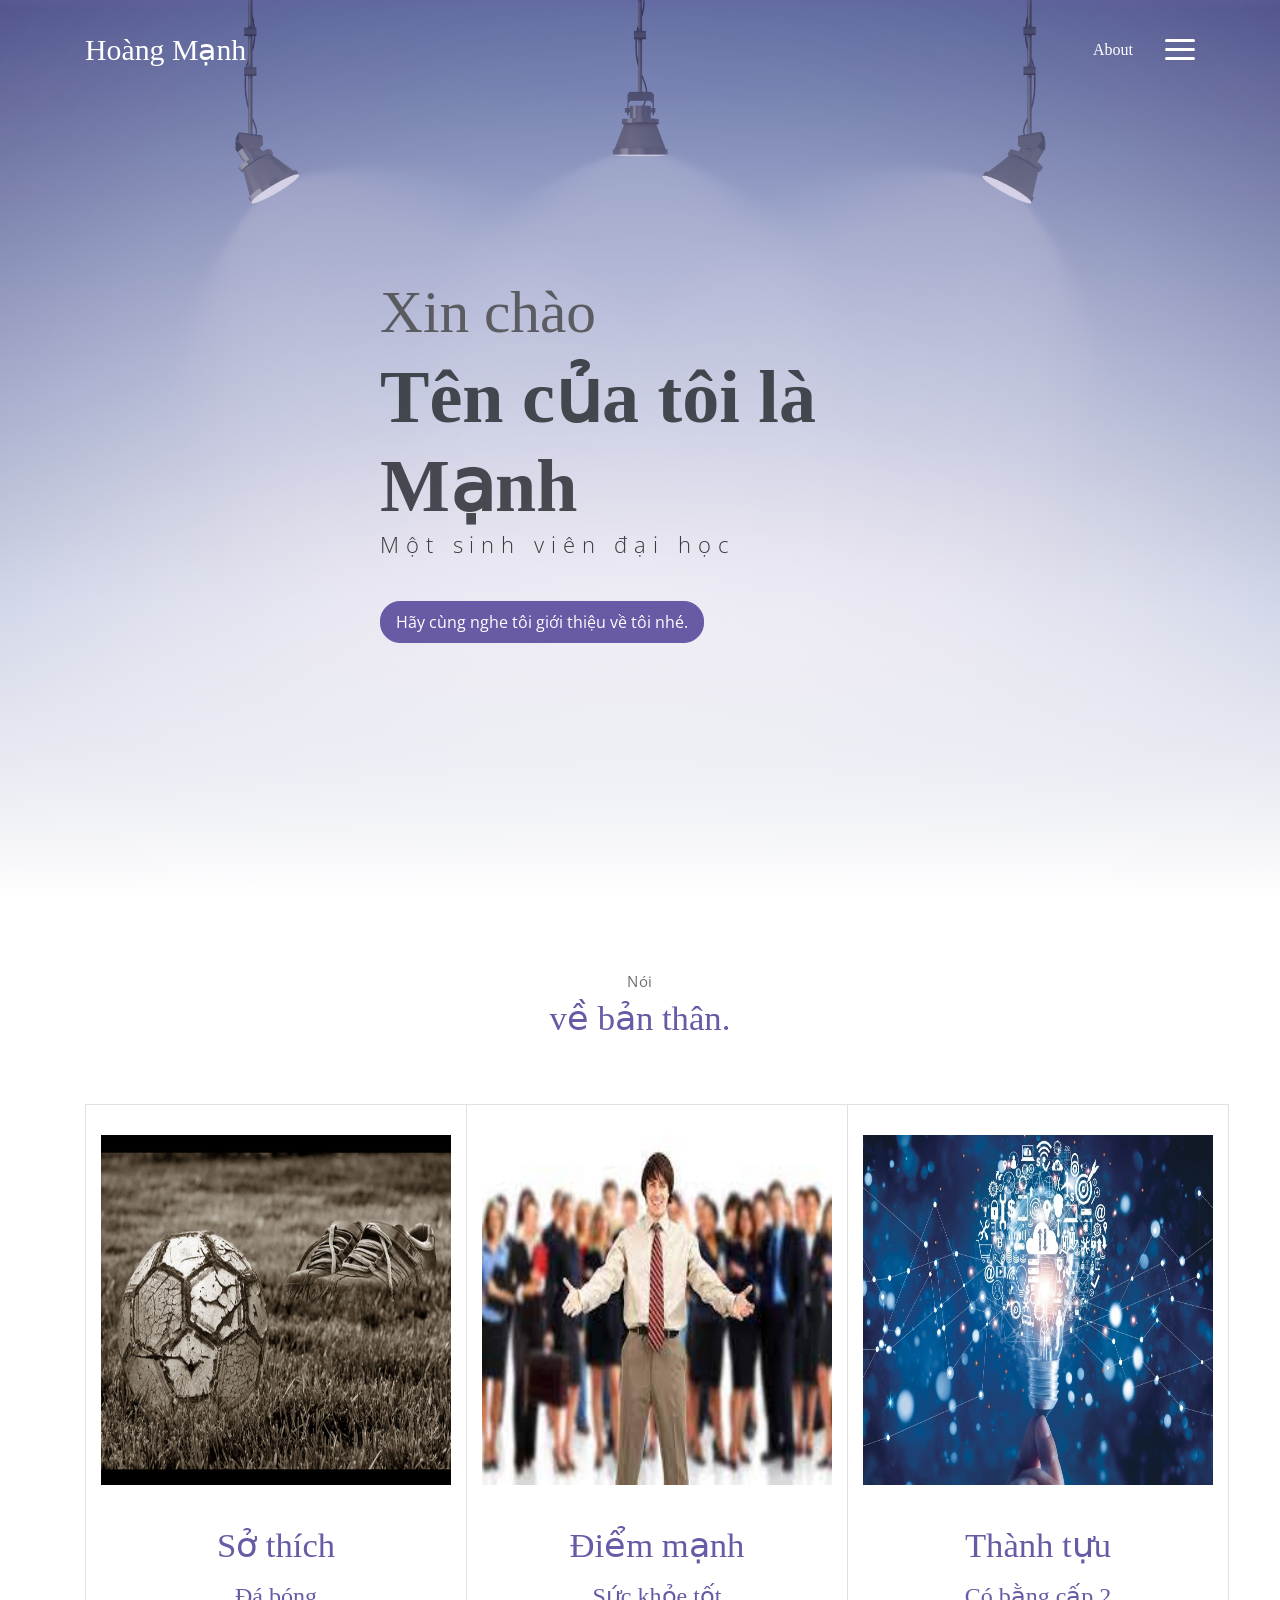
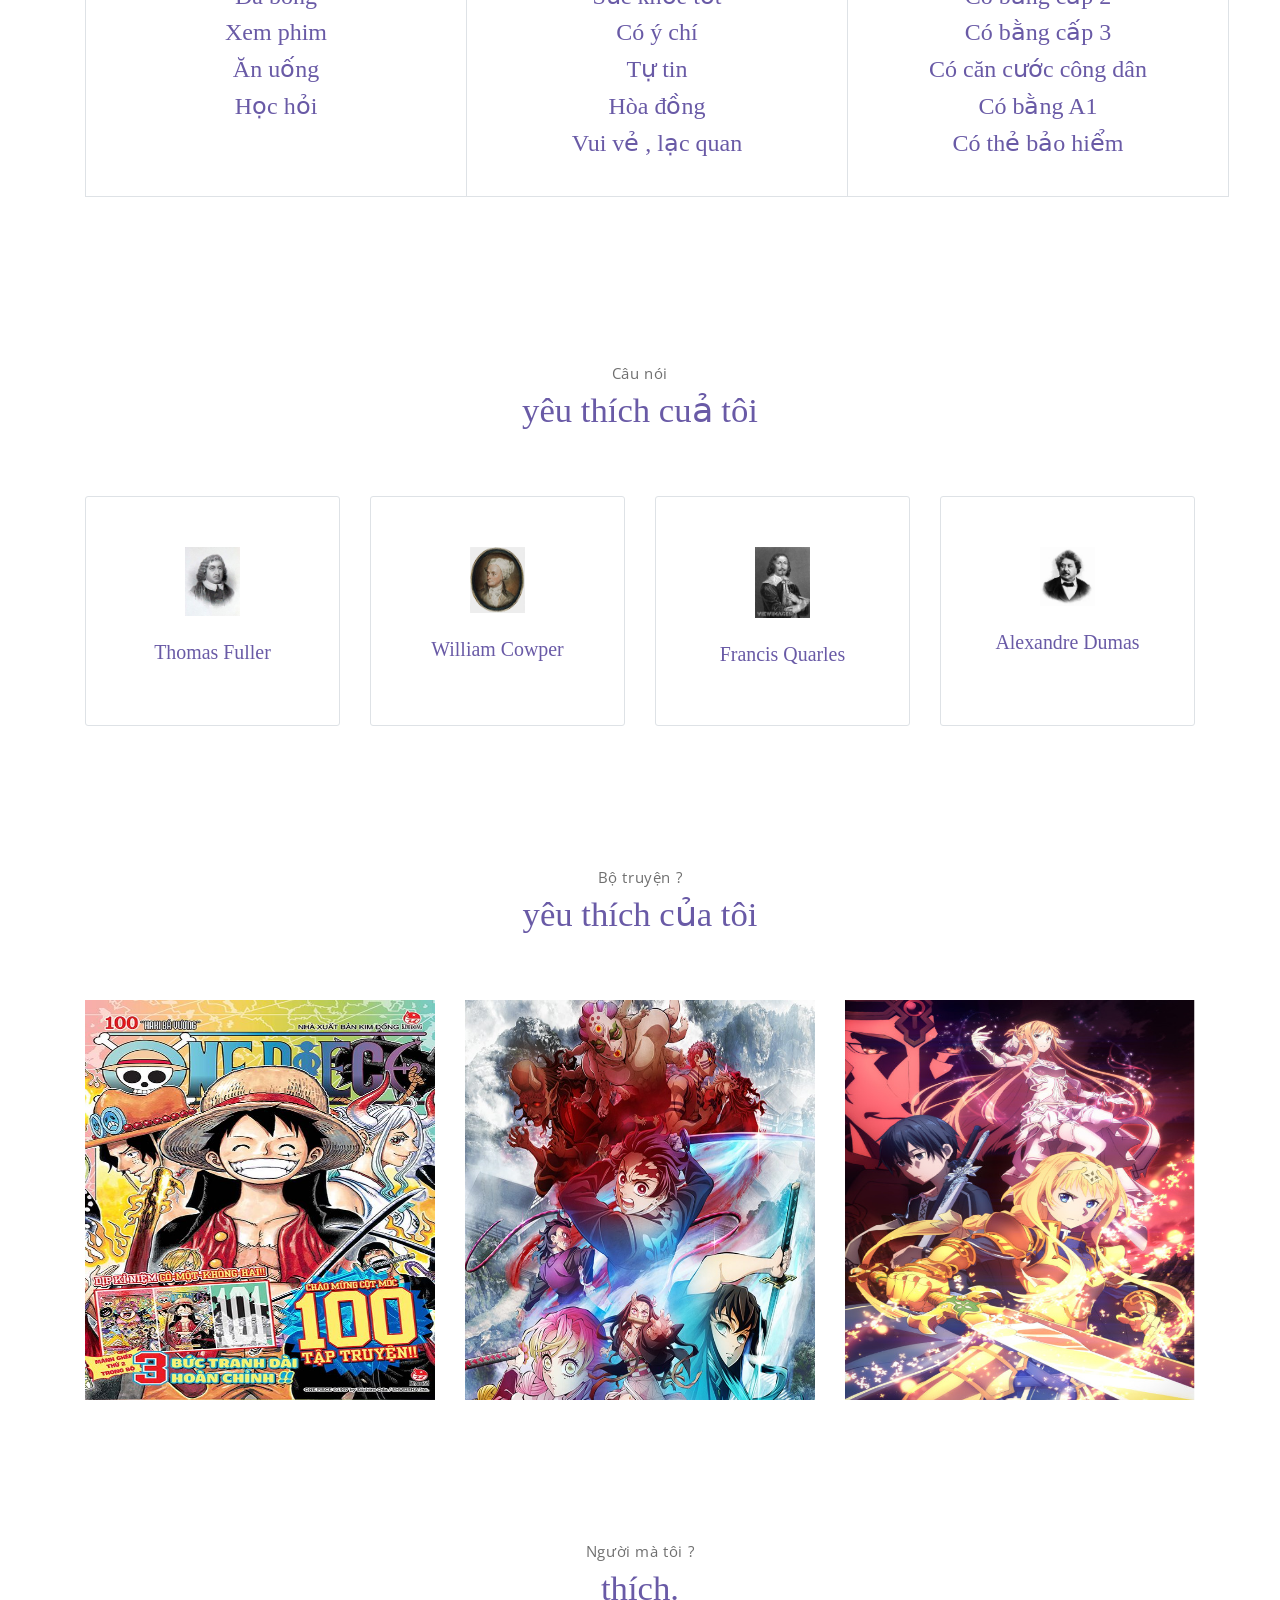
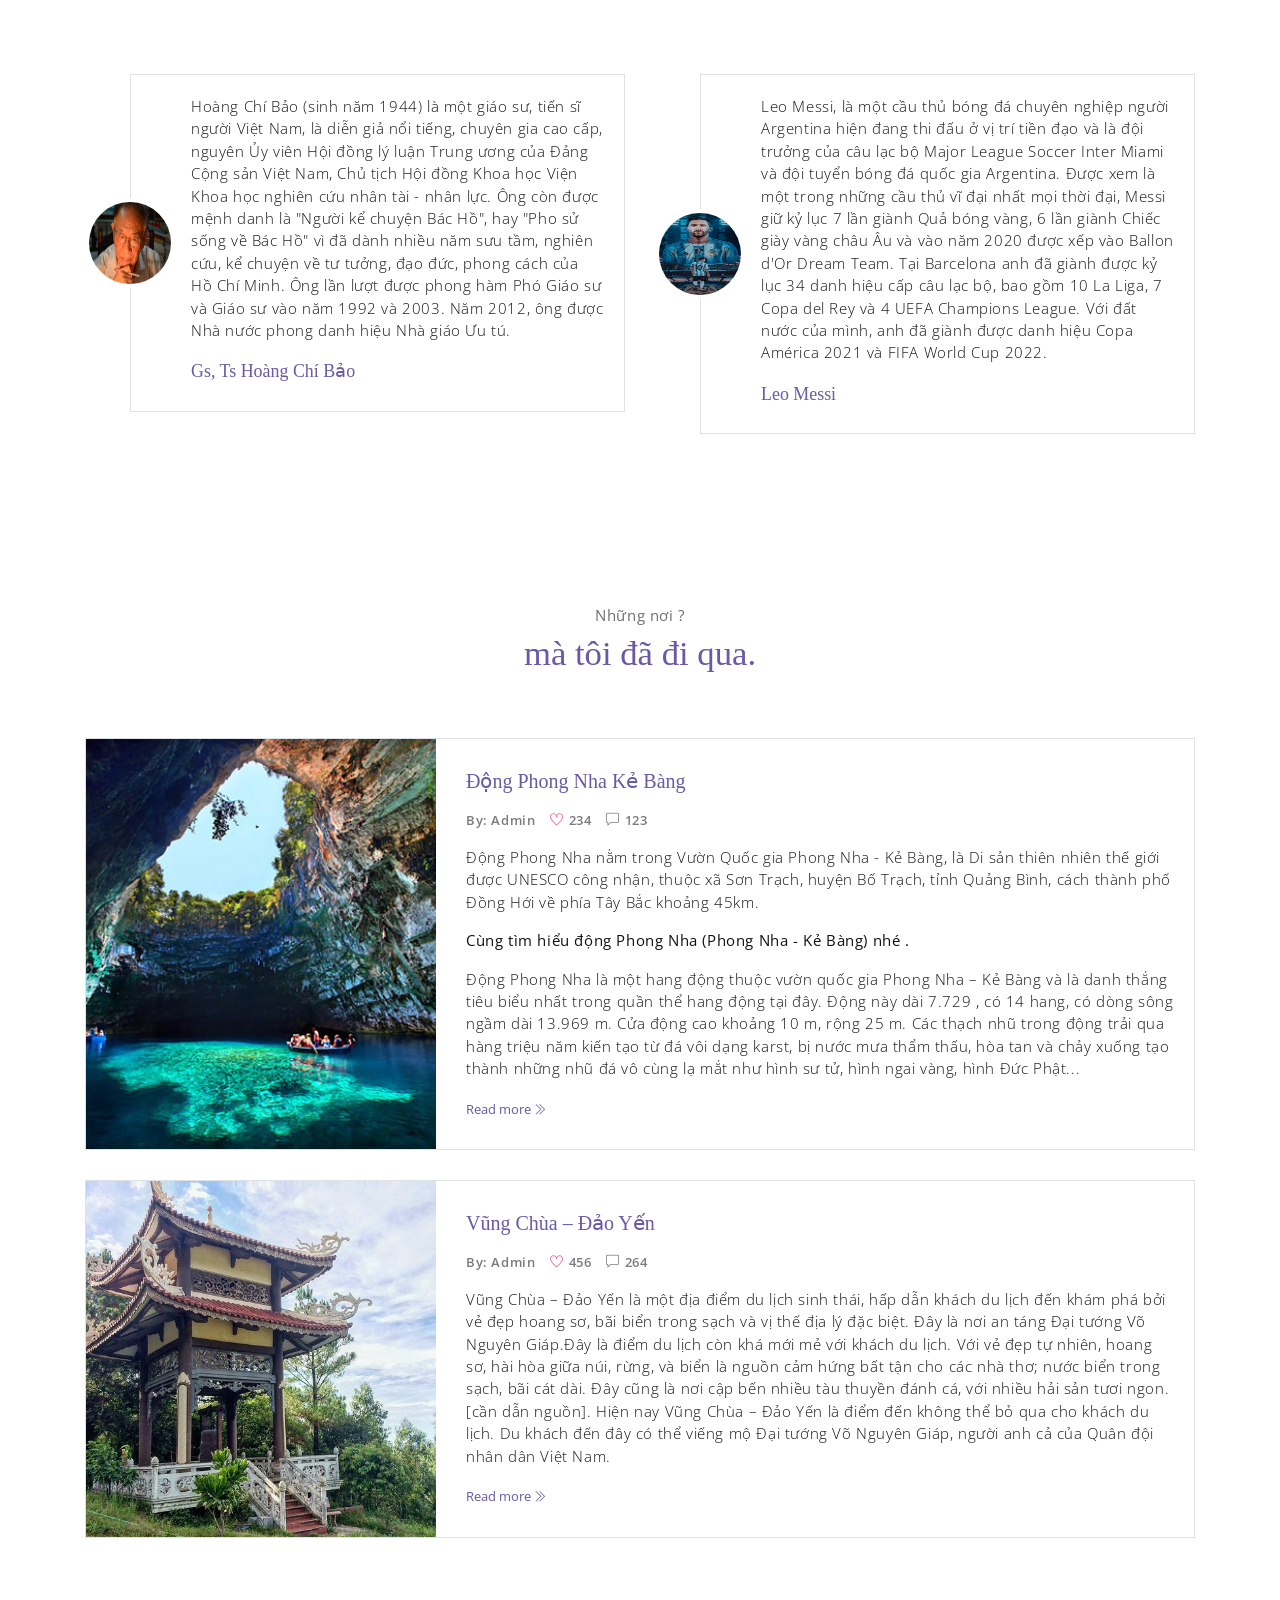
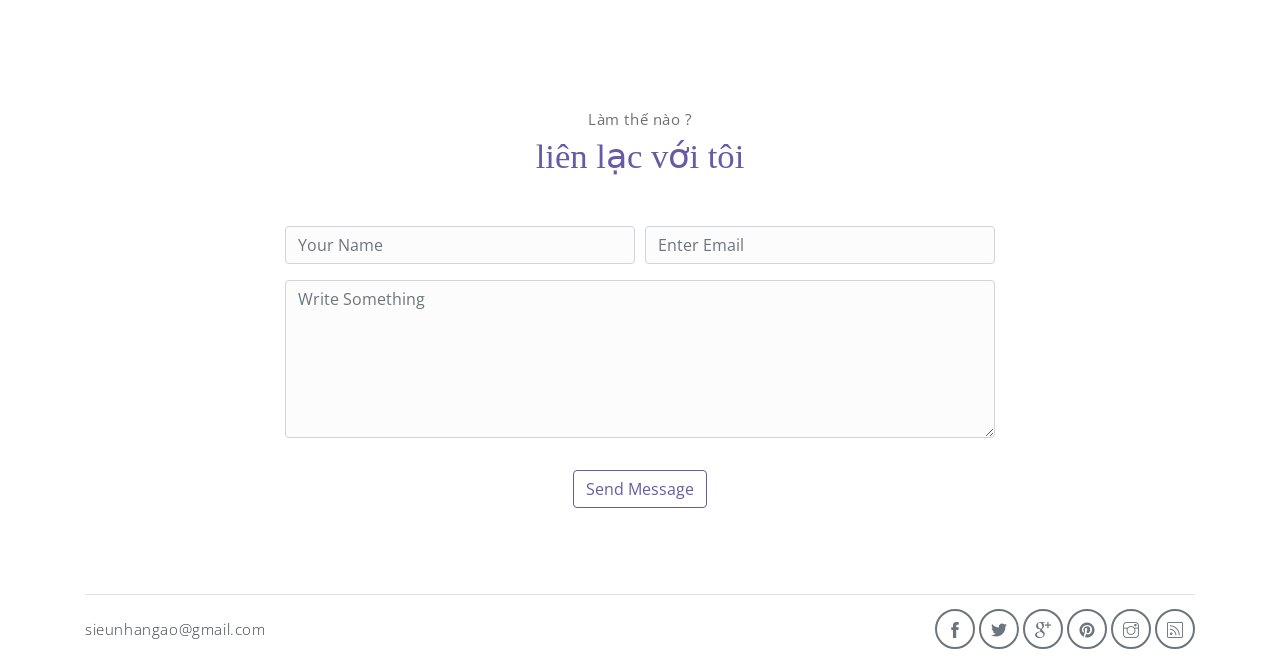
==== commit 21b41fc2: "update lab6" ====
--- a/index.html
+++ b/index.html
@@ -15,6 +15,14 @@
 
 <body data-spy="scroll" data-target=".navbar" data-offset="40" id="home">
  
+    <style>
+        #menuicon {
+            color: #fff;
+            background-color: rgba(7, 7, 7, 0);
+            border: none;
+        }
+    </style>
+
     <!-- Page Navbar -->
     <nav class="custom-navbar" data-spy="affix" data-offset-top="20">
         <div class="container">
@@ -36,8 +44,8 @@
                 <li class="item">
                     <a class="link" href="#contact">Contact</a>
                 </li>
-                <li class="item ml-md-3">
-                <a href="about.html" class="btn btn-primary">About</a>
+                <li class="items ml-md-3">
+                <a href="about.html" class="btn btn-primary"id="menuicon">About</a>
             </li>
             </ul>
             <a href="javascript:void(0)" id="nav-toggle" class="hamburger hamburger--elastic">
--- a/css/meyawo.css
+++ b/css/meyawo.css
@@ -13,6 +13,76 @@
 * The above copyright notice and this permission notice shall be included in all copies or substantial portions of the Software.
 */
 @import url("https://fonts.googleapis.com/css?family=Baloo+Paaji|Open+Sans:300,300i,400,400i,600,600i,700,700i");
+
+/* Navbar container */
+.navbar {
+  overflow: hidden;
+  background-color: #333;
+  font-family: Arial;
+}
+
+/* Links inside the navbar */
+.navbar a {
+  float: left;
+  font-size: 16px;
+  color: white;
+  text-align: center;
+  padding: 14px 16px;
+  text-decoration: none;
+}
+
+/* The dropdown container */
+.dropdown {
+  float: left;
+  overflow: hidden;
+}
+
+/* Dropdown button */
+.dropdown .dropbtn {
+  font-size: 16px;
+  border: none;
+  outline: none;
+  color: white;
+  padding: 14px 16px;
+  background-color: inherit;
+  font-family: inherit; /* Important for vertical align on mobile phones */
+  margin: 0; /* Important for vertical align on mobile phones */
+}
+
+/* Add a red background color to navbar links on hover */
+.navbar a:hover, .dropdown:hover .dropbtn {
+  background-color: red;
+}
+
+/* Dropdown content (hidden by default) */
+.dropdown-content {
+  display: none;
+  position: absolute;
+  background-color: #f9f9f9;
+  min-width: 160px;
+  box-shadow: 0px 8px 16px 0px rgba(0,0,0,0.2);
+  z-index: 1;
+}
+
+/* Links inside the dropdown */
+.dropdown-content a {
+  float: none;
+  color: black;
+  padding: 12px 16px;
+  text-decoration: none;
+  display: block;
+  text-align: left;
+}
+
+/* Add a grey background color to dropdown links on hover */
+.dropdown-content a:hover {
+  background-color: #ddd;
+}
+
+/* Show the dropdown menu on hover */
+.dropdown:hover .dropdown-content {
+  display: block;
+}
 
 :root {
   --blue: #1e549f;
